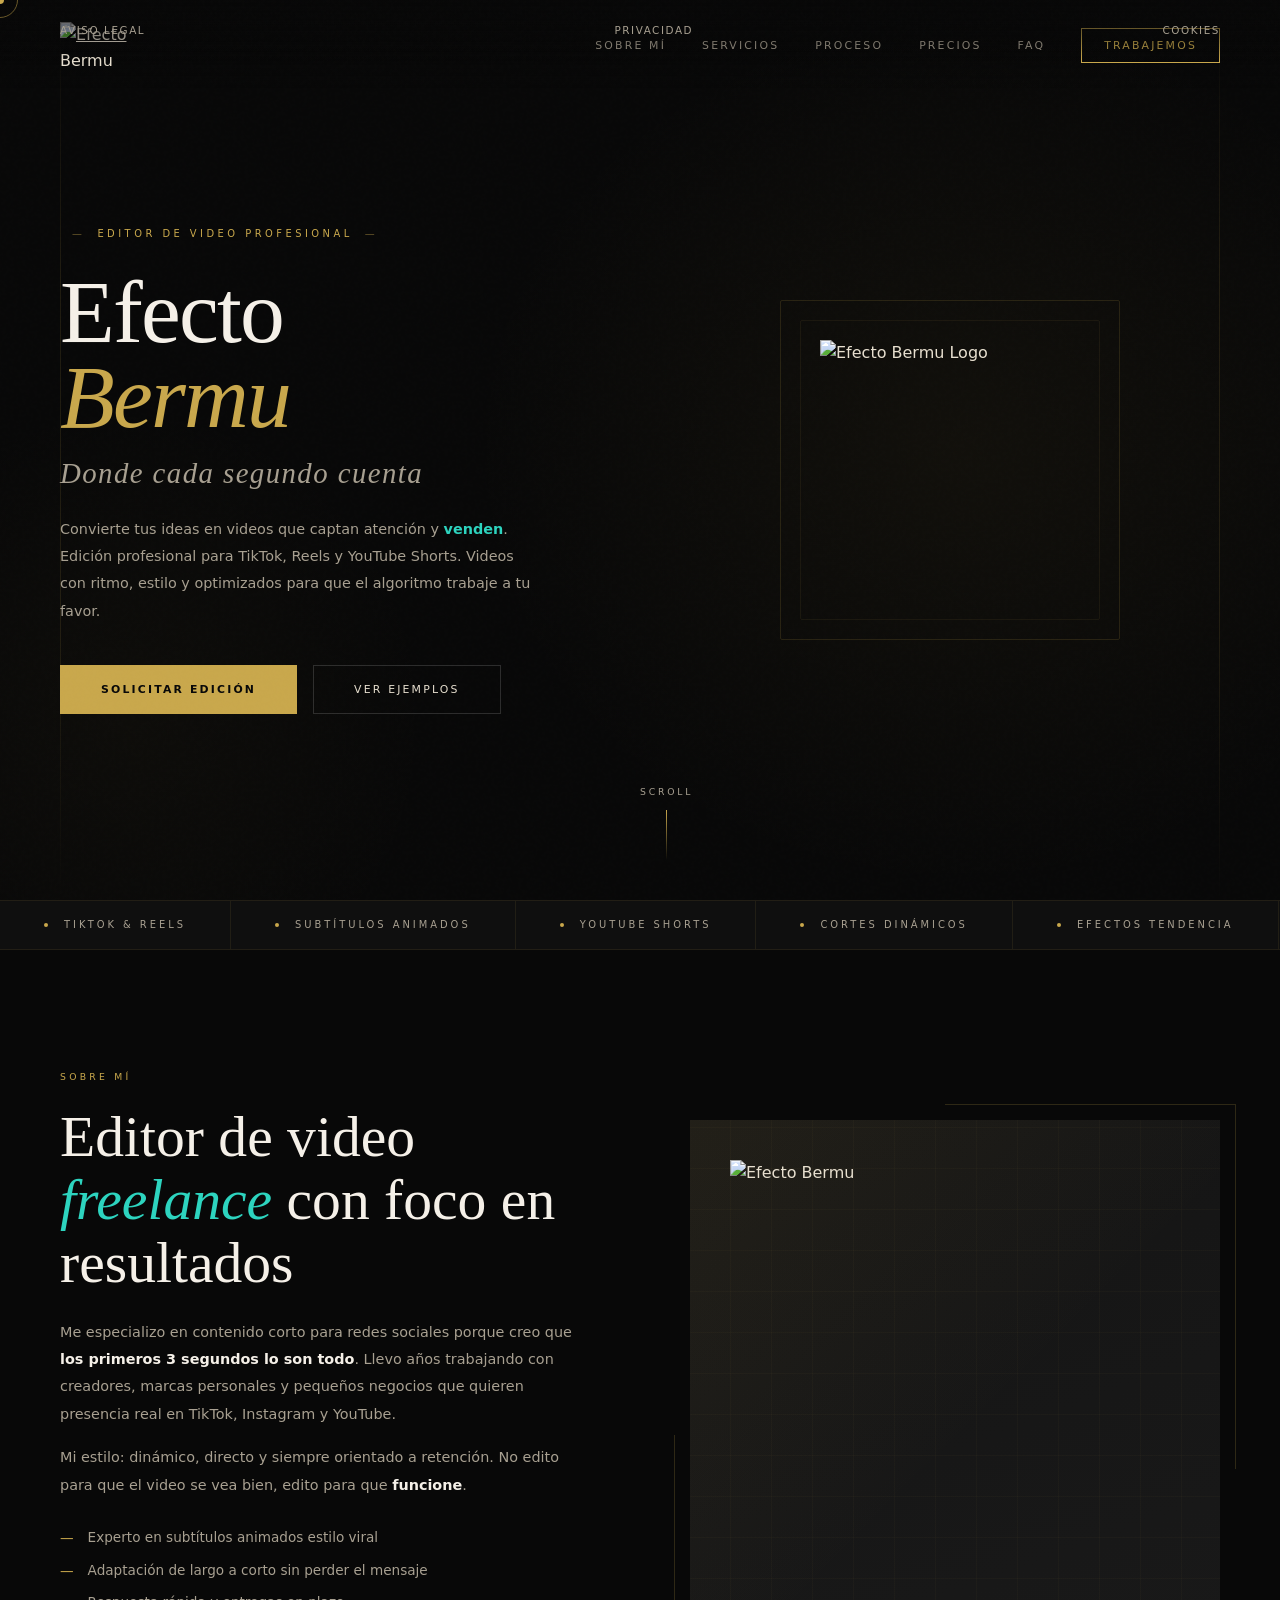
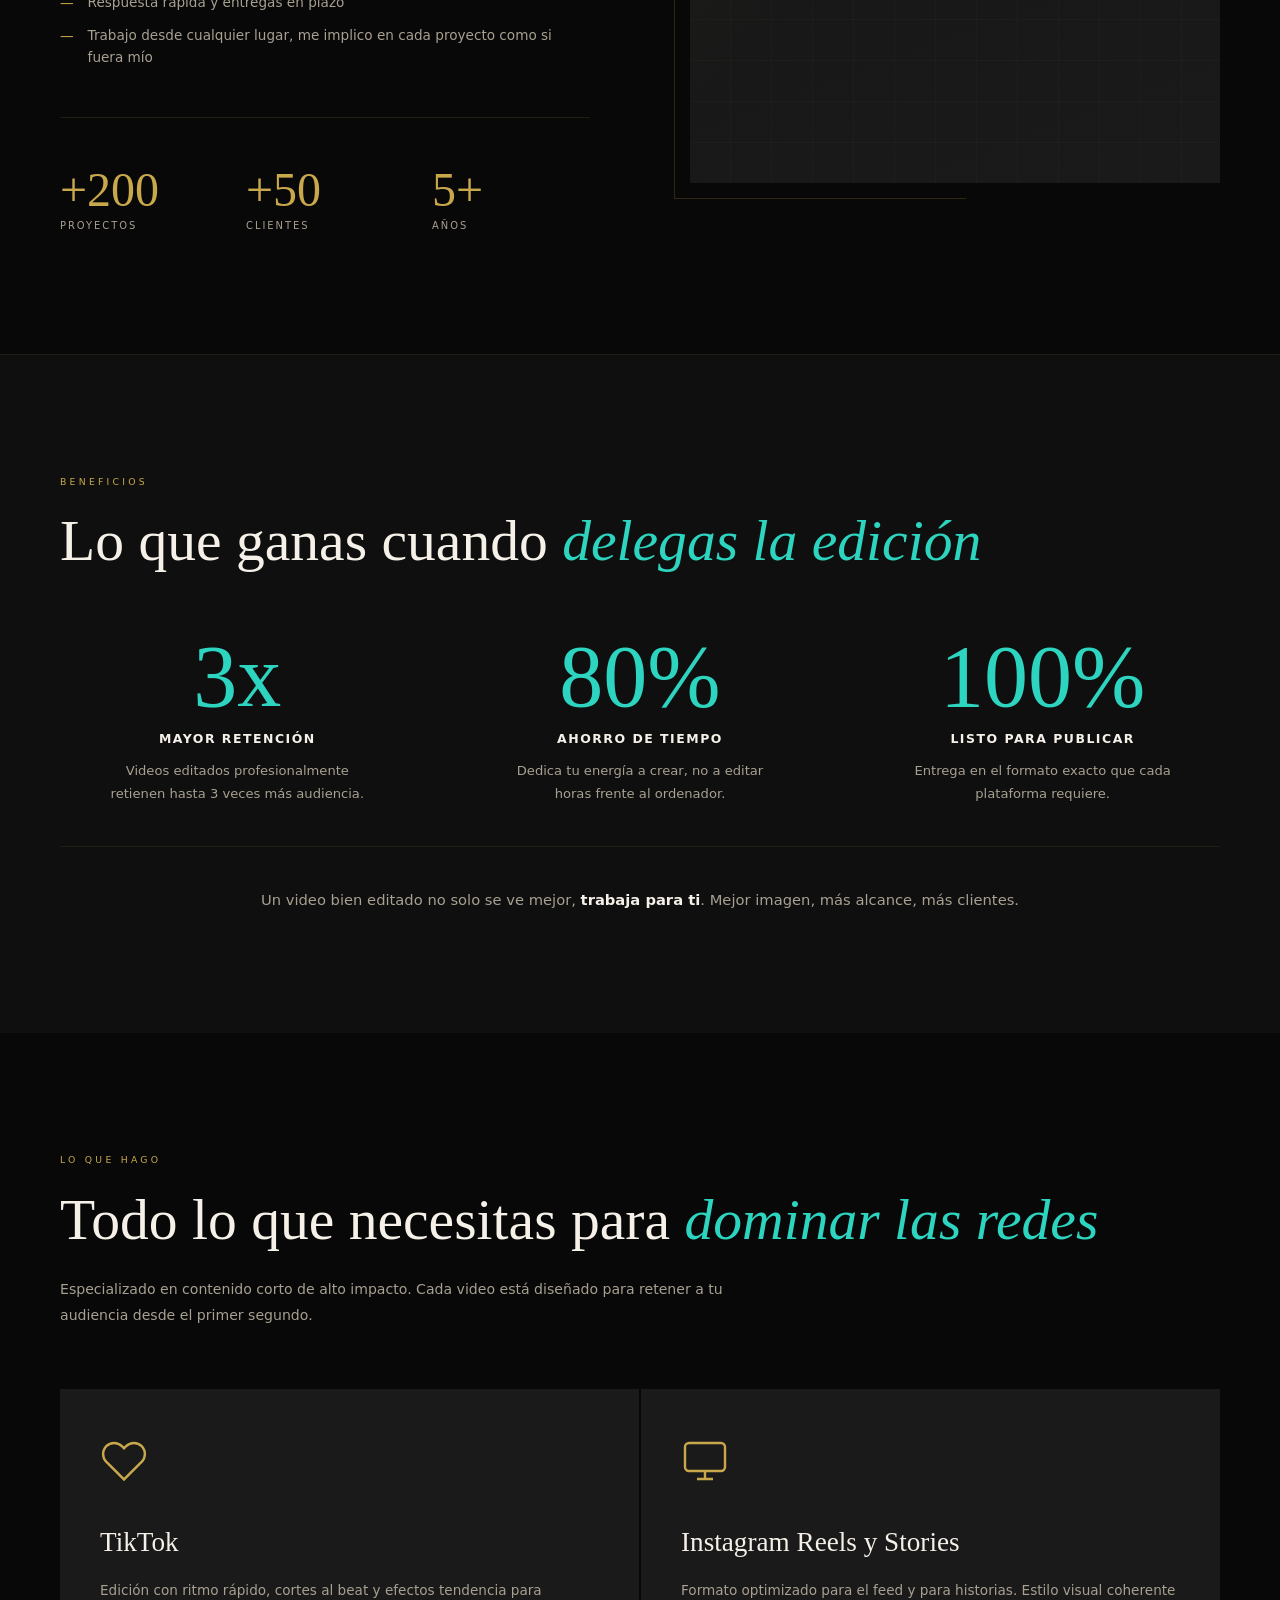
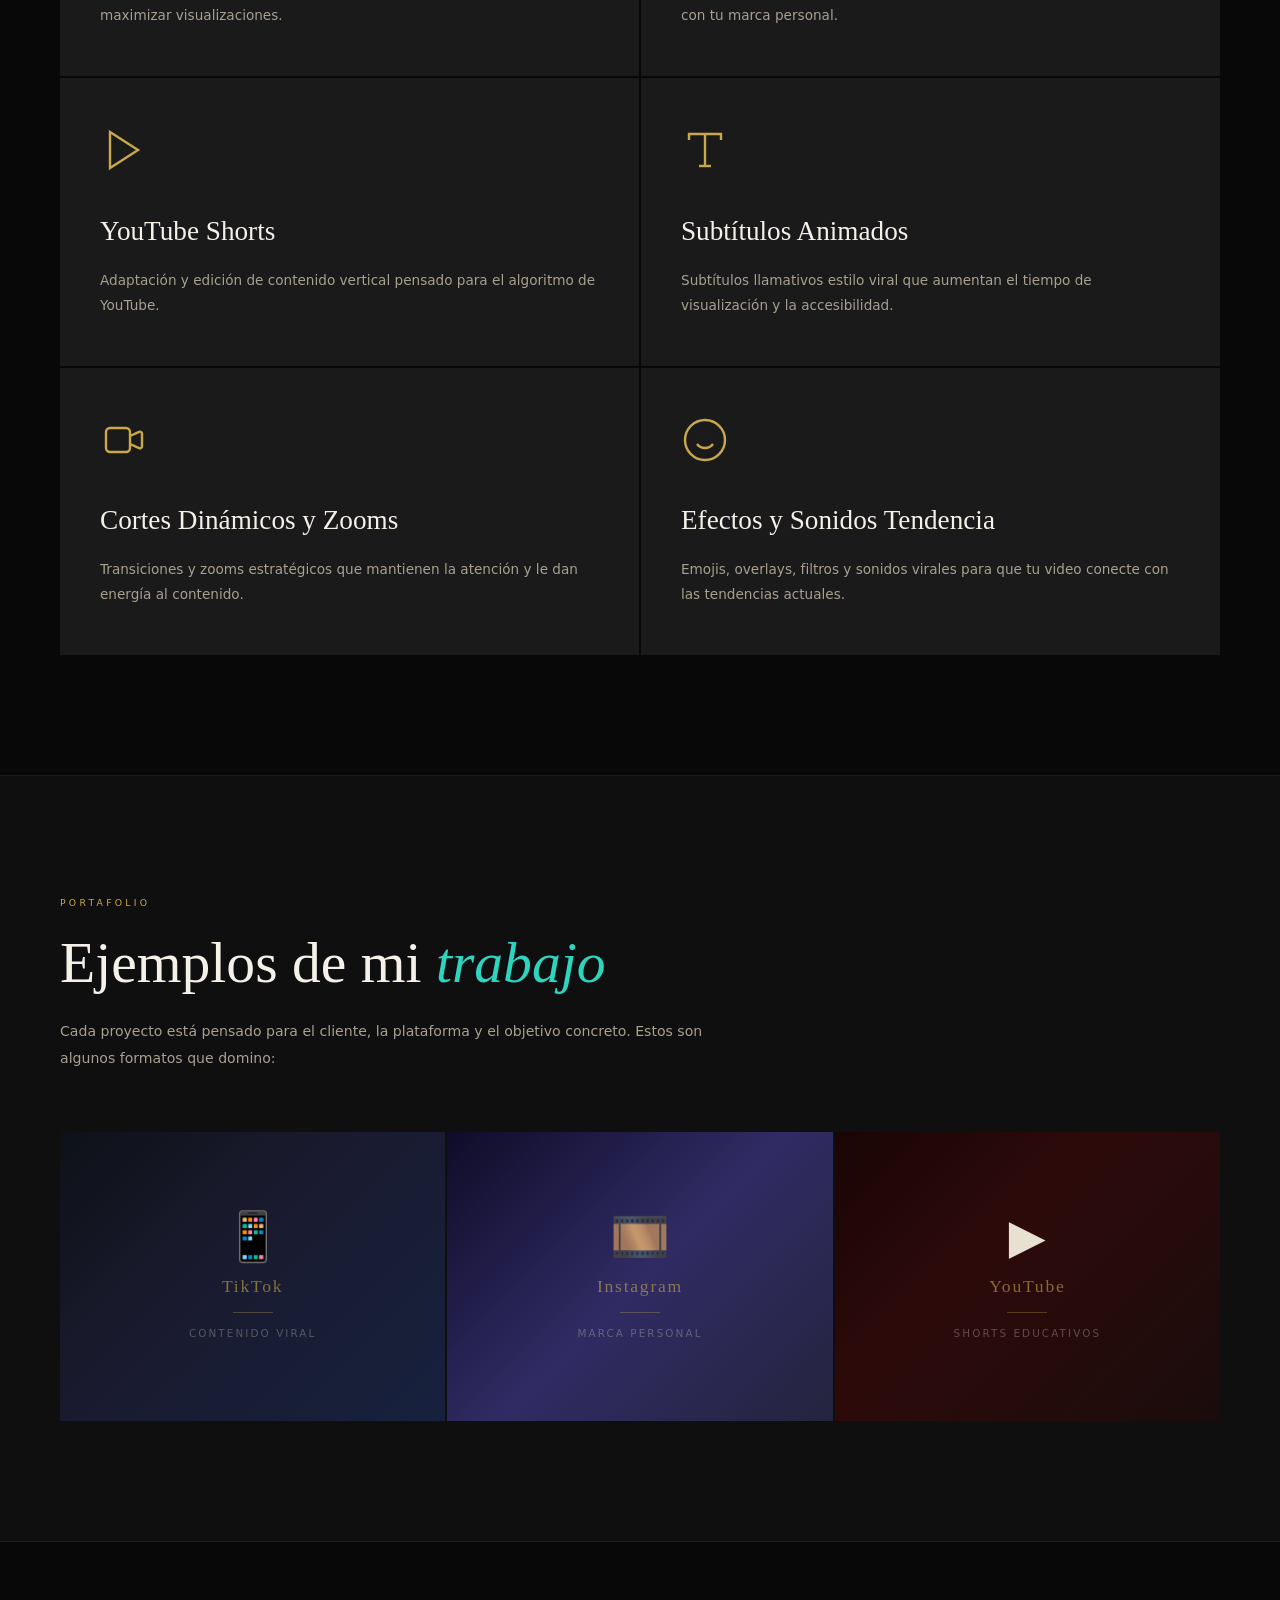
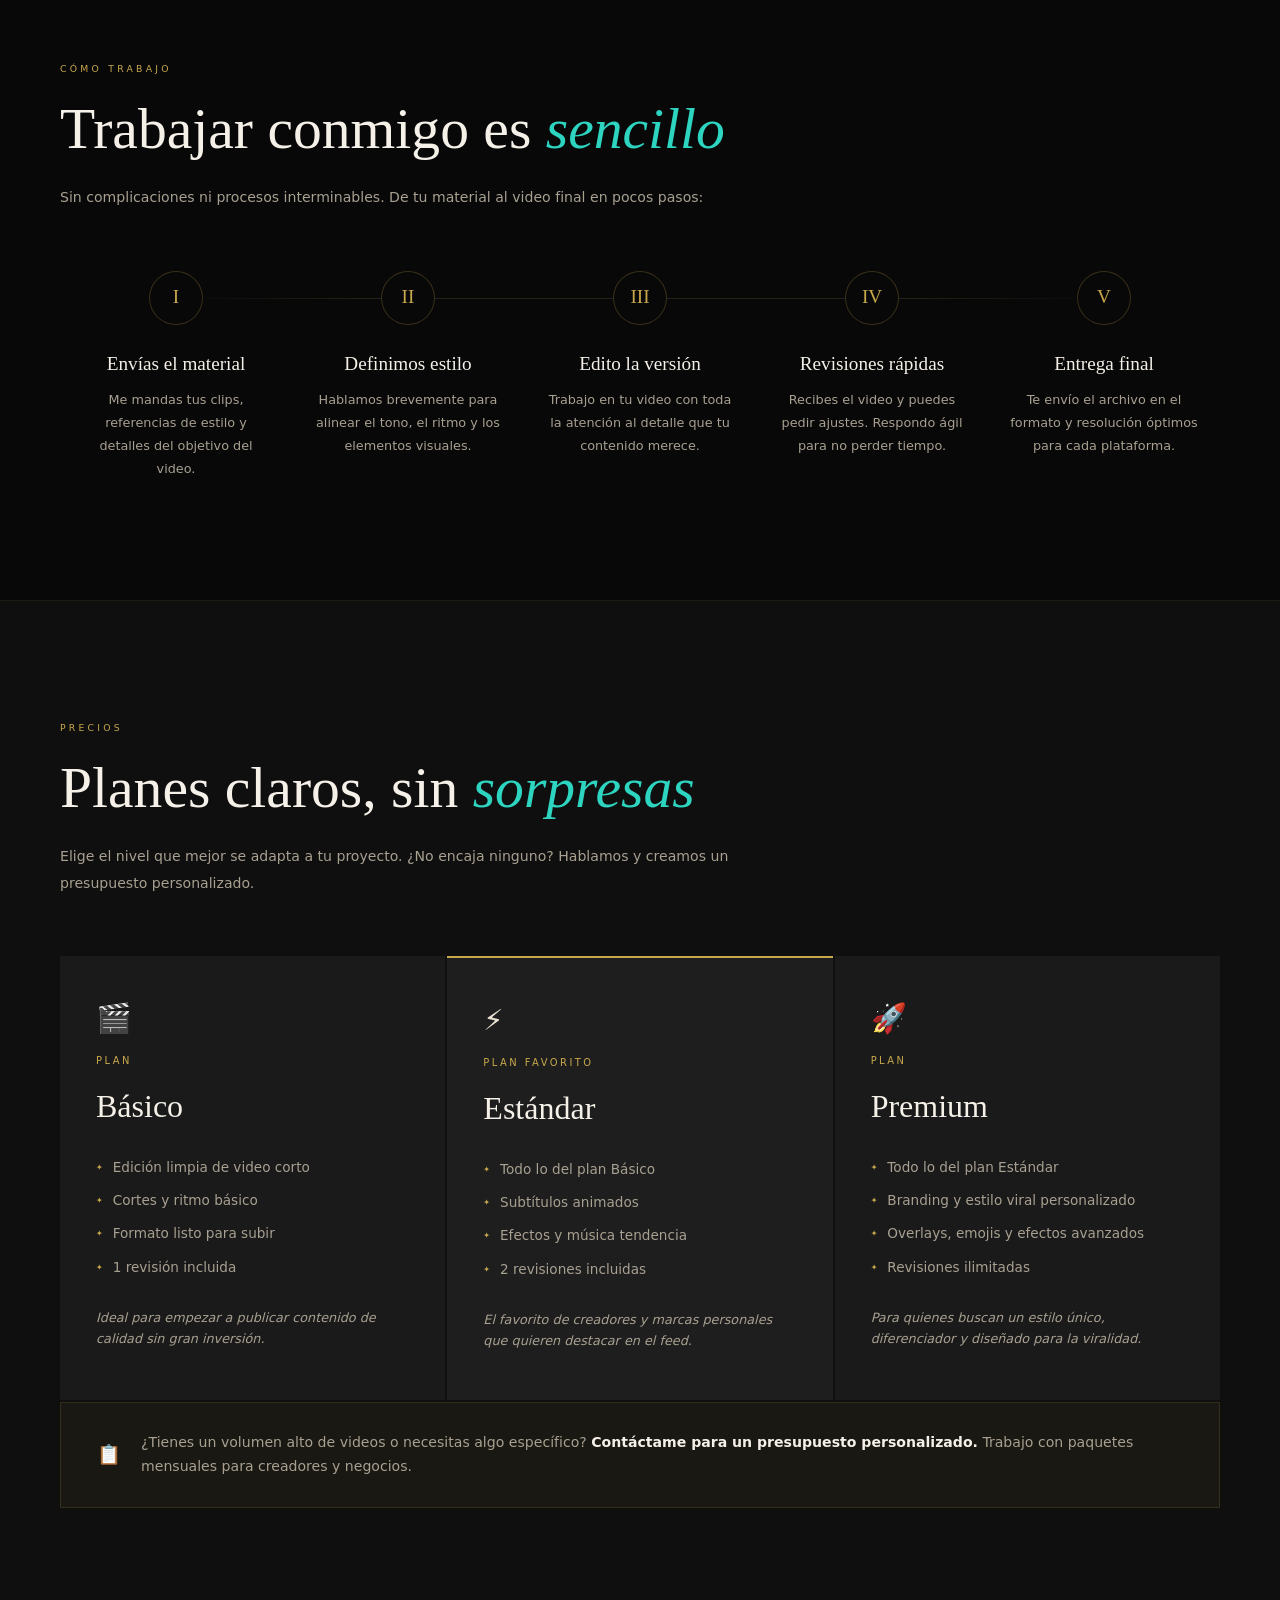
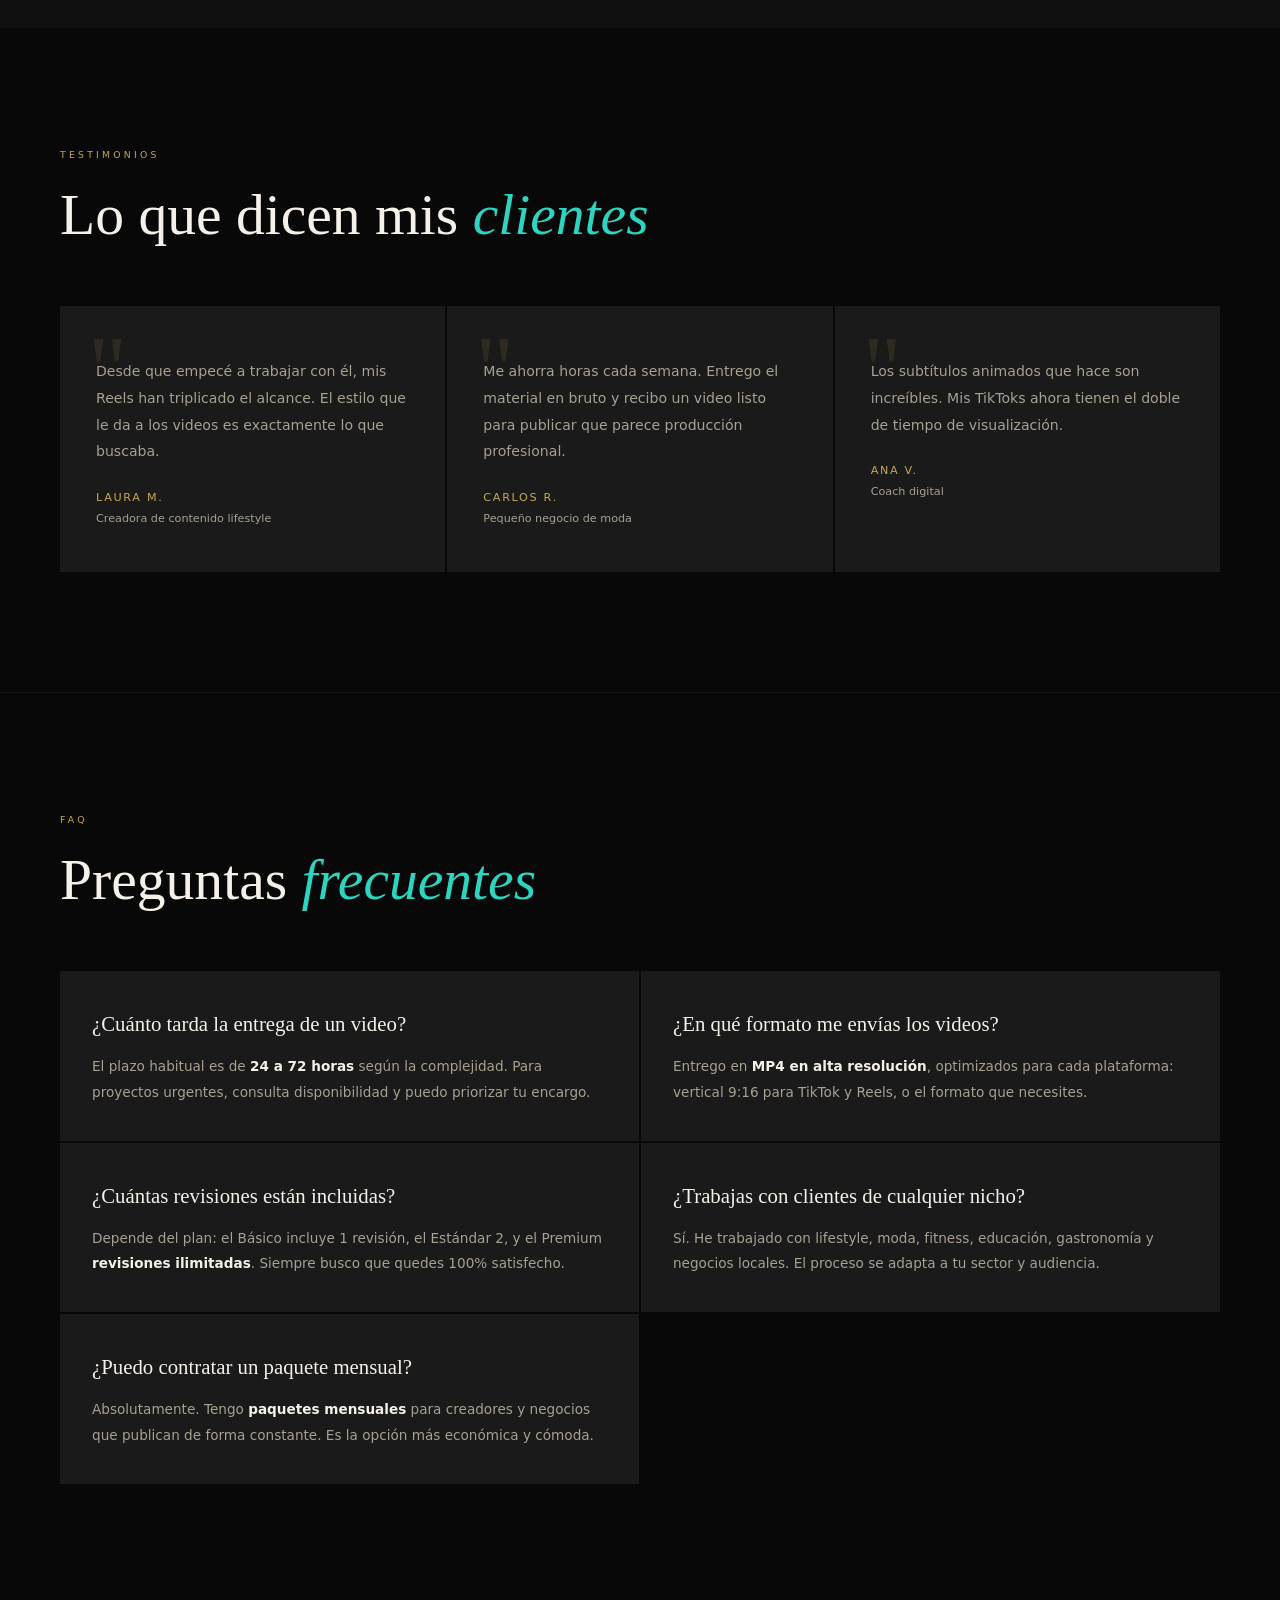
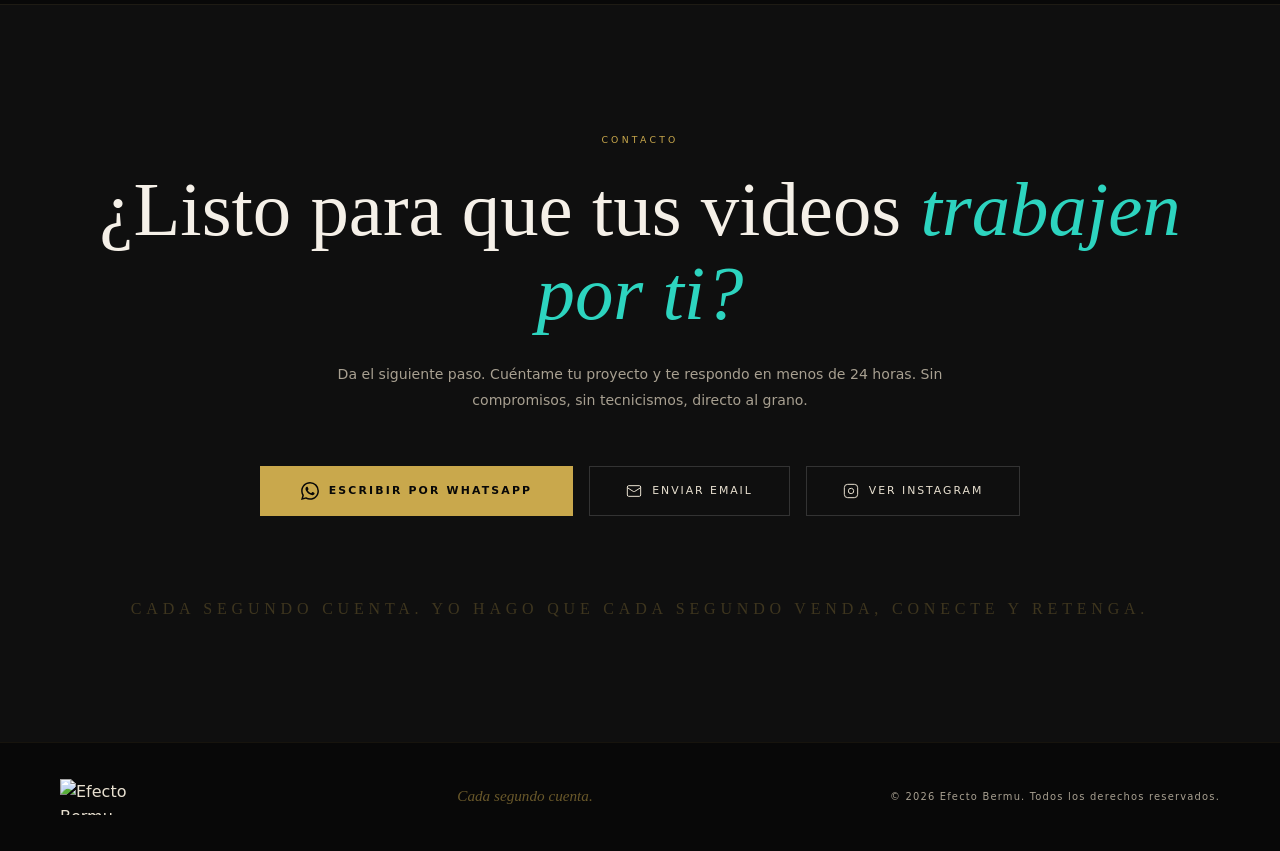
==== index.html @ 547f66aa "Add files via upload" ====
<!DOCTYPE html>
<html lang="es">
<head>
  <meta charset="UTF-8"/>
  <meta name="viewport" content="width=device-width, initial-scale=1.0"/>

  <!-- SEO -->
  <title>Efecto Bermu — Editor de Video para TikTok, Reels y Shorts</title>
  <meta name="description" content="Editor de video profesional especializado en TikTok, Instagram Reels y YouTube Shorts. Subtítulos animados, cortes dinámicos y estilo viral. Cada segundo cuenta."/>
  <meta name="author" content="Efecto Bermu"/>
  <meta name="robots" content="index, follow"/>
  <link rel="canonical" href="https://efectobermu.com/"/>

  <!-- Open Graph -->
  <meta property="og:type" content="website"/>
  <meta property="og:title" content="Efecto Bermu — Editor de Video"/>
  <meta property="og:description" content="Edición profesional para TikTok, Reels y YouTube Shorts. Cada segundo cuenta."/>
  <meta property="og:image" content="https://efectobermu.com/og-image.jpg"/>
  <meta property="og:url" content="https://efectobermu.com/"/>
  <meta property="og:site_name" content="Efecto Bermu"/>
  <meta property="og:locale" content="es_ES"/>

  <!-- Twitter -->
  <meta name="twitter:card" content="summary_large_image"/>
  <meta name="twitter:title" content="Efecto Bermu — Editor de Video"/>
  <meta name="twitter:description" content="Edición profesional para TikTok, Reels y YouTube Shorts."/>
  <meta name="twitter:image" content="https://efectobermu.com/og-image.jpg"/>

  <!-- Favicon -->
  <link rel="icon" href="/favicon.ico" sizes="any"/>
  <link rel="icon" type="image/svg+xml" href="/favicon.svg"/>
  <link rel="apple-touch-icon" href="/apple-touch-icon.png"/>
  <link rel="manifest" href="/site.webmanifest"/>
  <meta name="theme-color" content="#080808"/>

  <!-- Fuentes auto-hospedadas -->
  <link rel="preload" href="/fonts/cormorant-garamond-300.woff2" as="font" type="font/woff2" crossorigin/>
  <link rel="preload" href="/fonts/cormorant-garamond-400.woff2" as="font" type="font/woff2" crossorigin/>
  <link rel="preload" href="/fonts/montserrat-300.woff2" as="font" type="font/woff2" crossorigin/>
  <link rel="stylesheet" href="/styles.css"/>

  <!-- Datos estructurados -->
  <script type="application/ld+json">
  {
    "@context": "https://schema.org",
    "@type": "ProfessionalService",
    "name": "Efecto Bermu",
    "description": "Editor de video profesional especializado en TikTok, Instagram Reels y YouTube Shorts.",
    "url": "https://efectobermu.com",
    "image": "https://efectobermu.com/og-image.jpg",
    "areaServed": "ES",
    "serviceType": "Video Editing",
    "priceRange": "€€",
    "email": "hola@efectobermu.com",
    "sameAs": [
      "https://instagram.com/efectobermu"
    ]
  }
  </script>
</head>
<body>

<div class="cursor" id="cursor" aria-hidden="true"></div>
<div class="cursor-ring" id="cring" aria-hidden="true"></div>

<a href="#inicio" class="skip-link">Saltar al contenido principal</a>

<!-- NAV -->
<nav id="nav" aria-label="Navegación principal">
  <a href="#inicio" class="nav-logo" aria-label="Efecto Bermu, ir al inicio">
    <img src="/logo.webp" alt="Efecto Bermu" width="120" height="44"/>
  </a>

  <button class="nav-toggle" id="navToggle" aria-label="Abrir menú" aria-expanded="false" aria-controls="navLinks">
    <span></span><span></span><span></span>
  </button>

  <ul class="nav-links" id="navLinks">
    <li><a href="#sobre-mi">Sobre mí</a></li>
    <li><a href="#servicios">Servicios</a></li>
    <li><a href="#proceso">Proceso</a></li>
    <li><a href="#precios">Precios</a></li>
    <li><a href="#faq">FAQ</a></li>
    <li><a href="#contacto" class="nav-cta">Trabajemos</a></li>
  </ul>
</nav>

<!-- HERO -->
<section class="hero" id="inicio">
  <div class="hero-bg" aria-hidden="true"></div>
  <div class="hero-line-l" aria-hidden="true"></div>
  <div class="hero-line-r" aria-hidden="true"></div>
  <div class="hero-inner">
    <div class="hero-left">
      <p class="hero-eyebrow">Editor de Video Profesional</p>
      <h1 class="hero-title">Efecto<br><em>Bermu</em></h1>
      <p class="hero-tagline">Donde cada segundo cuenta</p>
      <p class="hero-desc">Convierte tus ideas en videos que captan atención y <strong>venden</strong>. Edición profesional para TikTok, Reels y YouTube Shorts. Videos con ritmo, estilo y optimizados para que el algoritmo trabaje a tu favor.</p>
      <div class="hero-btns">
        <a href="#contacto" class="btn-gold">Solicitar edición</a>
        <a href="#portafolio" class="btn-outline">Ver ejemplos</a>
      </div>
    </div>
    <div class="hero-right">
      <div class="hero-logo-frame">
        <img class="hero-logo-img" src="/logo.webp" alt="Efecto Bermu Logo" width="260" height="260"/>
      </div>
    </div>
  </div>
  <div class="hero-scroll" aria-hidden="true">
    <span>Scroll</span>
    <div class="scroll-line"></div>
  </div>
</section>

<!-- MARQUEE -->
<div class="marquee-wrap" aria-hidden="true">
  <div class="marquee-track">
    <div class="marquee-item"><span class="dot"></span>TikTok &amp; Reels</div>
    <div class="marquee-item"><span class="dot"></span>Subtítulos Animados</div>
    <div class="marquee-item"><span class="dot"></span>YouTube Shorts</div>
    <div class="marquee-item"><span class="dot"></span>Cortes Dinámicos</div>
    <div class="marquee-item"><span class="dot"></span>Efectos Tendencia</div>
    <div class="marquee-item"><span class="dot"></span>Publicidad Comercial</div>
    <div class="marquee-item"><span class="dot"></span>Color Grading</div>
    <div class="marquee-item"><span class="dot"></span>TikTok &amp; Reels</div>
    <div class="marquee-item"><span class="dot"></span>Subtítulos Animados</div>
    <div class="marquee-item"><span class="dot"></span>YouTube Shorts</div>
    <div class="marquee-item"><span class="dot"></span>Cortes Dinámicos</div>
    <div class="marquee-item"><span class="dot"></span>Efectos Tendencia</div>
    <div class="marquee-item"><span class="dot"></span>Publicidad Comercial</div>
    <div class="marquee-item"><span class="dot"></span>Color Grading</div>
  </div>
</div>

<!-- SOBRE MÍ -->
<section class="section" id="sobre-mi">
  <div class="section-inner">
    <div class="about-grid">
      <div class="about-text reveal">
        <span class="sec-label">Sobre mí</span>
        <h2 class="sec-title">Editor de video <em>freelance</em> con foco en resultados</h2>
        <p>Me especializo en contenido corto para redes sociales porque creo que <strong>los primeros 3 segundos lo son todo</strong>. Llevo años trabajando con creadores, marcas personales y pequeños negocios que quieren presencia real en TikTok, Instagram y YouTube.</p>
        <p>Mi estilo: dinámico, directo y siempre orientado a retención. No edito para que el video se vea bien, edito para que <strong>funcione</strong>.</p>
        <div class="about-bullets">
          <div class="about-bullet">Experto en subtítulos animados estilo viral</div>
          <div class="about-bullet">Adaptación de largo a corto sin perder el mensaje</div>
          <div class="about-bullet">Respuesta rápida y entregas en plazo</div>
          <div class="about-bullet">Trabajo desde cualquier lugar, me implico en cada proyecto como si fuera mío</div>
        </div>
        <div class="about-stats">
          <div><div class="stat-n">+200</div><div class="stat-l">Proyectos</div></div>
          <div><div class="stat-n">+50</div><div class="stat-l">Clientes</div></div>
          <div><div class="stat-n">5+</div><div class="stat-l">Años</div></div>
        </div>
      </div>
      <div class="about-img-frame reveal">
        <div class="about-img-placeholder">
          <img class="about-img2" src="/logo.webp" alt="Efecto Bermu" width="400" height="500"/>
        </div>
        <div class="frame-corner-tr" aria-hidden="true"></div>
        <div class="frame-corner-bl" aria-hidden="true"></div>
      </div>
    </div>
  </div>
</section>

<!-- BENEFICIOS -->
<section class="section benefits" id="beneficios">
  <div class="section-inner">
    <div class="reveal">
      <span class="sec-label">Beneficios</span>
      <h2 class="sec-title">Lo que ganas cuando <em>delegas la edición</em></h2>
    </div>
    <div class="benefits-nums">
      <div class="reveal reveal-d1">
        <div class="ben-num">3x</div>
        <div class="ben-title">Mayor retención</div>
        <div class="ben-desc">Videos editados profesionalmente retienen hasta 3 veces más audiencia.</div>
      </div>
      <div class="reveal reveal-d2">
        <div class="ben-num">80%</div>
        <div class="ben-title">Ahorro de tiempo</div>
        <div class="ben-desc">Dedica tu energía a crear, no a editar horas frente al ordenador.</div>
      </div>
      <div class="reveal reveal-d3">
        <div class="ben-num">100%</div>
        <div class="ben-title">Listo para publicar</div>
        <div class="ben-desc">Entrega en el formato exacto que cada plataforma requiere.</div>
      </div>
    </div>
    <div class="benefits-tagline reveal">
      Un video bien editado no solo se ve mejor, <strong>trabaja para ti</strong>. Mejor imagen, más alcance, más clientes.
    </div>
  </div>
</section>

<!-- SERVICIOS -->
<section class="section" id="servicios">
  <div class="section-inner">
    <div class="reveal">
      <span class="sec-label">Lo que hago</span>
      <h2 class="sec-title">Todo lo que necesitas para <em>dominar las redes</em></h2>
      <p class="sec-desc">Especializado en contenido corto de alto impacto. Cada video está diseñado para retener a tu audiencia desde el primer segundo.</p>
    </div>
    <div class="services-grid">
      <div class="svc reveal reveal-d1">
        <svg class="svc-icon" viewBox="0 0 24 24" fill="none" stroke="currentColor" stroke-width="1.2" aria-hidden="true"><path d="M20.84 4.61a5.5 5.5 0 0 0-7.78 0L12 5.67l-1.06-1.06a5.5 5.5 0 0 0-7.78 7.78l1.06 1.06L12 21.23l7.78-7.78 1.06-1.06a5.5 5.5 0 0 0 0-7.78z"/></svg>
        <h3 class="svc-name">TikTok</h3>
        <p class="svc-desc">Edición con ritmo rápido, cortes al beat y efectos tendencia para maximizar visualizaciones.</p>
      </div>
      <div class="svc reveal reveal-d2">
        <svg class="svc-icon" viewBox="0 0 24 24" fill="none" stroke="currentColor" stroke-width="1.2" aria-hidden="true"><rect x="2" y="3" width="20" height="14" rx="2"/><path d="M8 21h8M12 17v4"/></svg>
        <h3 class="svc-name">Instagram Reels y Stories</h3>
        <p class="svc-desc">Formato optimizado para el feed y para historias. Estilo visual coherente con tu marca personal.</p>
      </div>
      <div class="svc reveal reveal-d1">
        <svg class="svc-icon" viewBox="0 0 24 24" fill="none" stroke="currentColor" stroke-width="1.2" aria-hidden="true"><polygon points="5 3 19 12 5 21 5 3"/></svg>
        <h3 class="svc-name">YouTube Shorts</h3>
        <p class="svc-desc">Adaptación y edición de contenido vertical pensado para el algoritmo de YouTube.</p>
      </div>
      <div class="svc reveal reveal-d2">
        <svg class="svc-icon" viewBox="0 0 24 24" fill="none" stroke="currentColor" stroke-width="1.2" aria-hidden="true"><polyline points="4 7 4 4 20 4 20 7"/><line x1="9" y1="20" x2="15" y2="20"/><line x1="12" y1="4" x2="12" y2="20"/></svg>
        <h3 class="svc-name">Subtítulos Animados</h3>
        <p class="svc-desc">Subtítulos llamativos estilo viral que aumentan el tiempo de visualización y la accesibilidad.</p>
      </div>
      <div class="svc reveal reveal-d1">
        <svg class="svc-icon" viewBox="0 0 24 24" fill="none" stroke="currentColor" stroke-width="1.2" aria-hidden="true"><path d="M15 10l4.553-2.069A1 1 0 0121 8.87V15.13a1 1 0 01-1.447.9L15 14M3 8a2 2 0 012-2h8a2 2 0 012 2v8a2 2 0 01-2 2H5a2 2 0 01-2-2V8z"/></svg>
        <h3 class="svc-name">Cortes Dinámicos y Zooms</h3>
        <p class="svc-desc">Transiciones y zooms estratégicos que mantienen la atención y le dan energía al contenido.</p>
      </div>
      <div class="svc reveal reveal-d2">
        <svg class="svc-icon" viewBox="0 0 24 24" fill="none" stroke="currentColor" stroke-width="1.2" aria-hidden="true"><circle cx="12" cy="12" r="10"/><path d="M8 14s1.5 2 4 2 4-2 4-2"/><line x1="9" y1="9" x2="9.01" y2="9"/><line x1="15" y1="9" x2="15.01" y2="9"/></svg>
        <h3 class="svc-name">Efectos y Sonidos Tendencia</h3>
        <p class="svc-desc">Emojis, overlays, filtros y sonidos virales para que tu video conecte con las tendencias actuales.</p>
      </div>
    </div>
  </div>
</section>

<!-- PORTAFOLIO -->
<section class="section section-alt" id="portafolio">
  <div class="section-inner">
    <div class="reveal">
      <span class="sec-label">Portafolio</span>
      <h2 class="sec-title">Ejemplos de mi <em>trabajo</em></h2>
      <p class="sec-desc">Cada proyecto está pensado para el cliente, la plataforma y el objetivo concreto. Estos son algunos formatos que domino:</p>
    </div>
    <div class="portfolio-grid">
      <article class="port-item reveal reveal-d1">
        <div class="port-bg port-bg-1">
          <div class="port-bg-content">
            <div class="port-emoji">📱</div>
            <div class="port-brand">TikTok</div>
            <div class="port-line"></div>
            <div class="port-tag">Contenido Viral</div>
          </div>
        </div>
        <div class="port-overlay">
          <div class="port-title">Contenido Viral TikTok</div>
          <div class="port-desc">Edición al ritmo de la música, efectos tendencia y texto animado para máxima retención.</div>
        </div>
      </article>
      <article class="port-item reveal reveal-d2">
        <div class="port-bg port-bg-2">
          <div class="port-bg-content">
            <div class="port-emoji">🎞️</div>
            <div class="port-brand">Instagram</div>
            <div class="port-line"></div>
            <div class="port-tag">Marca Personal</div>
          </div>
        </div>
        <div class="port-overlay">
          <div class="port-title">Reels de Marca Personal</div>
          <div class="port-desc">Estética cuidada, subtítulos y ritmo visual que refuerzan la identidad de marca.</div>
        </div>
      </article>
      <article class="port-item reveal reveal-d3">
        <div class="port-bg port-bg-3">
          <div class="port-bg-content">
            <div class="port-emoji">▶️</div>
            <div class="port-brand">YouTube</div>
            <div class="port-line"></div>
            <div class="port-tag">Shorts Educativos</div>
          </div>
        </div>
        <div class="port-overlay">
          <div class="port-title">YouTube Shorts Educativos</div>
          <div class="port-desc">Adaptación de contenido largo a formato corto, conservando el mensaje clave con impacto.</div>
        </div>
      </article>
    </div>
  </div>
</section>

<!-- PROCESO -->
<section class="section" id="proceso">
  <div class="section-inner">
    <div class="reveal">
      <span class="sec-label">Cómo trabajo</span>
      <h2 class="sec-title">Trabajar conmigo es <em>sencillo</em></h2>
      <p class="sec-desc">Sin complicaciones ni procesos interminables. De tu material al video final en pocos pasos:</p>
    </div>
    <div class="process-steps">
      <div class="pstep reveal reveal-d1">
        <div class="pstep-num">I</div>
        <h4 class="pstep-title">Envías el material</h4>
        <p class="pstep-desc">Me mandas tus clips, referencias de estilo y detalles del objetivo del video.</p>
      </div>
      <div class="pstep reveal reveal-d2">
        <div class="pstep-num">II</div>
        <h4 class="pstep-title">Definimos estilo</h4>
        <p class="pstep-desc">Hablamos brevemente para alinear el tono, el ritmo y los elementos visuales.</p>
      </div>
      <div class="pstep reveal reveal-d3">
        <div class="pstep-num">III</div>
        <h4 class="pstep-title">Edito la versión</h4>
        <p class="pstep-desc">Trabajo en tu video con toda la atención al detalle que tu contenido merece.</p>
      </div>
      <div class="pstep reveal reveal-d1 step-d4">
        <div class="pstep-num">IV</div>
        <h4 class="pstep-title">Revisiones rápidas</h4>
        <p class="pstep-desc">Recibes el video y puedes pedir ajustes. Respondo ágil para no perder tiempo.</p>
      </div>
      <div class="pstep reveal reveal-d2 step-d5">
        <div class="pstep-num">V</div>
        <h4 class="pstep-title">Entrega final</h4>
        <p class="pstep-desc">Te envío el archivo en el formato y resolución óptimos para cada plataforma.</p>
      </div>
    </div>
  </div>
</section>

<!-- PRECIOS -->
<section class="section pricing" id="precios">
  <div class="section-inner">
    <div class="reveal">
      <span class="sec-label">Precios</span>
      <h2 class="sec-title">Planes claros, sin <em>sorpresas</em></h2>
      <p class="sec-desc">Elige el nivel que mejor se adapta a tu proyecto. ¿No encaja ninguno? Hablamos y creamos un presupuesto personalizado.</p>
    </div>
    <div class="pricing-grid">
      <div class="price-card reveal reveal-d1">
        <div class="price-icon" aria-hidden="true">🎬</div>
        <div class="price-tier">Plan</div>
        <div class="price-name">Básico</div>
        <ul class="price-ul">
          <li>Edición limpia de video corto</li>
          <li>Cortes y ritmo básico</li>
          <li>Formato listo para subir</li>
          <li>1 revisión incluida</li>
        </ul>
        <p class="price-note">Ideal para empezar a publicar contenido de calidad sin gran inversión.</p>
      </div>
      <div class="price-card featured reveal reveal-d2">
        <div class="price-icon" aria-hidden="true">⚡</div>
        <div class="price-tier">Plan favorito</div>
        <div class="price-name">Estándar</div>
        <ul class="price-ul">
          <li>Todo lo del plan Básico</li>
          <li>Subtítulos animados</li>
          <li>Efectos y música tendencia</li>
          <li>2 revisiones incluidas</li>
        </ul>
        <p class="price-note">El favorito de creadores y marcas personales que quieren destacar en el feed.</p>
      </div>
      <div class="price-card reveal reveal-d3">
        <div class="price-icon" aria-hidden="true">🚀</div>
        <div class="price-tier">Plan</div>
        <div class="price-name">Premium</div>
        <ul class="price-ul">
          <li>Todo lo del plan Estándar</li>
          <li>Branding y estilo viral personalizado</li>
          <li>Overlays, emojis y efectos avanzados</li>
          <li>Revisiones ilimitadas</li>
        </ul>
        <p class="price-note">Para quienes buscan un estilo único, diferenciador y diseñado para la viralidad.</p>
      </div>
    </div>
    <div class="price-cta-row reveal">
      <span class="price-cta-icon" aria-hidden="true">📋</span>
      <p>¿Tienes un volumen alto de videos o necesitas algo específico? <strong>Contáctame para un presupuesto personalizado.</strong> Trabajo con paquetes mensuales para creadores y negocios.</p>
    </div>
  </div>
</section>

<!-- TESTIMONIOS -->
<section class="section" id="testimonios">
  <div class="section-inner">
    <div class="reveal">
      <span class="sec-label">Testimonios</span>
      <h2 class="sec-title">Lo que dicen mis <em>clientes</em></h2>
    </div>
    <div class="testi-grid">
      <div class="testi reveal reveal-d1">
        <p class="testi-text">Desde que empecé a trabajar con él, mis Reels han triplicado el alcance. El estilo que le da a los videos es exactamente lo que buscaba.</p>
        <div class="testi-author">Laura M.</div>
        <div class="testi-role">Creadora de contenido lifestyle</div>
      </div>
      <div class="testi reveal reveal-d2">
        <p class="testi-text">Me ahorra horas cada semana. Entrego el material en bruto y recibo un video listo para publicar que parece producción profesional.</p>
        <div class="testi-author">Carlos R.</div>
        <div class="testi-role">Pequeño negocio de moda</div>
      </div>
      <div class="testi reveal reveal-d3">
        <p class="testi-text">Los subtítulos animados que hace son increíbles. Mis TikToks ahora tienen el doble de tiempo de visualización.</p>
        <div class="testi-author">Ana V.</div>
        <div class="testi-role">Coach digital</div>
      </div>
    </div>
  </div>
</section>

<!-- FAQ -->
<section class="section faq" id="faq">
  <div class="section-inner">
    <div class="reveal">
      <span class="sec-label">FAQ</span>
      <h2 class="sec-title">Preguntas <em>frecuentes</em></h2>
    </div>
    <div class="faq-grid">
      <div class="faq-item reveal reveal-d1">
        <h4 class="faq-q">¿Cuánto tarda la entrega de un video?</h4>
        <p class="faq-a">El plazo habitual es de <strong>24 a 72 horas</strong> según la complejidad. Para proyectos urgentes, consulta disponibilidad y puedo priorizar tu encargo.</p>
      </div>
      <div class="faq-item reveal reveal-d2">
        <h4 class="faq-q">¿En qué formato me envías los videos?</h4>
        <p class="faq-a">Entrego en <strong>MP4 en alta resolución</strong>, optimizados para cada plataforma: vertical 9:16 para TikTok y Reels, o el formato que necesites.</p>
      </div>
      <div class="faq-item reveal reveal-d1">
        <h4 class="faq-q">¿Cuántas revisiones están incluidas?</h4>
        <p class="faq-a">Depende del plan: el Básico incluye 1 revisión, el Estándar 2, y el Premium <strong>revisiones ilimitadas</strong>. Siempre busco que quedes 100% satisfecho.</p>
      </div>
      <div class="faq-item reveal reveal-d2">
        <h4 class="faq-q">¿Trabajas con clientes de cualquier nicho?</h4>
        <p class="faq-a">Sí. He trabajado con lifestyle, moda, fitness, educación, gastronomía y negocios locales. El proceso se adapta a tu sector y audiencia.</p>
      </div>
      <div class="faq-item reveal reveal-d1">
        <h4 class="faq-q">¿Puedo contratar un paquete mensual?</h4>
        <p class="faq-a">Absolutamente. Tengo <strong>paquetes mensuales</strong> para creadores y negocios que publican de forma constante. Es la opción más económica y cómoda.</p>
      </div>
    </div>
  </div>
</section>

<!-- CTA FINAL -->
<section class="section cta-final" id="contacto">
  <div class="section-inner">
    <div class="reveal">
      <span class="sec-label">Contacto</span>
      <h2 class="sec-title">¿Listo para que tus videos <em>trabajen por ti?</em></h2>
      <p class="sec-desc">Da el siguiente paso. Cuéntame tu proyecto y te respondo en menos de 24 horas. Sin compromisos, sin tecnicismos, directo al grano.</p>
    </div>
    <div class="cta-btns reveal">
      <a href="https://wa.me/34600385615?text=Hola%20Efecto%20Bermu%2C%20quiero%20editar%20un%20video" class="btn-gold" target="_blank" rel="noopener">
        <svg width="18" height="18" viewBox="0 0 24 24" fill="currentColor" aria-hidden="true"><path d="M17.472 14.382c-.297-.149-1.758-.867-2.03-.967-.273-.099-.471-.148-.67.15-.197.297-.767.966-.94 1.164-.173.199-.347.223-.644.075-.297-.15-1.255-.463-2.39-1.475-.883-.788-1.48-1.761-1.653-2.059-.173-.297-.018-.458.13-.606.134-.133.298-.347.446-.52.149-.174.198-.298.298-.497.099-.198.05-.371-.025-.52-.075-.149-.669-1.612-.916-2.207-.242-.579-.487-.5-.669-.51-.173-.008-.371-.01-.57-.01-.198 0-.52.074-.792.372-.272.297-1.04 1.016-1.04 2.479 0 1.462 1.065 2.875 1.213 3.074.149.198 2.096 3.2 5.077 4.487.709.306 1.262.489 1.694.625.712.227 1.36.195 1.871.118.571-.085 1.758-.719 2.006-1.413.248-.694.248-1.289.173-1.413-.074-.124-.272-.198-.57-.347m-5.421 7.403h-.004a9.87 9.87 0 01-5.031-1.378l-.361-.214-3.741.982.998-3.648-.235-.374a9.86 9.86 0 01-1.51-5.26c.001-5.45 4.436-9.884 9.888-9.884 2.64 0 5.122 1.03 6.988 2.898a9.825 9.825 0 012.893 6.994c-.003 5.45-4.437 9.884-9.885 9.884m8.413-18.297A11.815 11.815 0 0012.05 0C5.495 0 .16 5.335.157 11.892c0 2.096.547 4.142 1.588 5.945L.057 24l6.305-1.654a11.882 11.882 0 005.683 1.448h.005c6.554 0 11.89-5.335 11.893-11.893a11.821 11.821 0 00-3.48-8.413z"/></svg>
        Escribir por WhatsApp
      </a>
      <a href="mailto:hola@efectobermu.com?subject=Consulta%20de%20edici%C3%B3n%20de%20video" class="btn-wa">
        <svg width="16" height="16" viewBox="0 0 24 24" fill="none" stroke="currentColor" stroke-width="1.5" aria-hidden="true"><rect x="2" y="4" width="20" height="16" rx="2"/><path d="m22 7-8.97 5.7a1.94 1.94 0 01-2.06 0L2 7"/></svg>
        Enviar email
      </a>
      <a href="https://instagram.com/efectobermu" class="btn-wa" target="_blank" rel="noopener">
        <svg width="16" height="16" viewBox="0 0 24 24" fill="none" stroke="currentColor" stroke-width="1.5" aria-hidden="true"><rect x="2" y="2" width="20" height="20" rx="5"/><path d="M16 11.37A4 4 0 1112.63 8 4 4 0 0116 11.37z"/><line x1="17.5" y1="6.5" x2="17.51" y2="6.5"/></svg>
        Ver Instagram
      </a>
    </div>
    <div class="cta-tagline">
      CADA SEGUNDO CUENTA. YO HAGO QUE CADA SEGUNDO VENDA, CONECTE Y RETENGA.
    </div>
  </div>
</section>

<!-- FOOTER -->
<footer>
  <div class="foot-logo">
    <img src="/logo.webp" alt="Efecto Bermu" width="100" height="36"/>
  </div>
  <div class="foot-motto">Cada segundo cuenta.</div>
  <nav class="foot-legal" aria-label="Enlaces legales">
    <a href="/aviso-legal.html">Aviso legal</a>
    <a href="/privacidad.html">Privacidad</a>
    <a href="/cookies.html">Cookies</a>
  </nav>
  <div class="foot-copy">© 2026 Efecto Bermu. Todos los derechos reservados.</div>
</footer>

<script src="/script.js" defer></script>
</body>
</html>
---- styles.css ----
/* ==========================================================================
   EFECTO BERMU — Hoja de estilos principal
   ========================================================================== */

/* --------------------------------------------------------------------------
   FUENTES AUTO-HOSPEDADAS
   Descarga los .woff2 desde Google Fonts y colócalos en /fonts/
   -------------------------------------------------------------------------- */
@font-face {
  font-family: 'Cormorant Garamond';
  font-style: normal;
  font-weight: 300;
  font-display: swap;
  src: url('/fonts/cormorant-garamond-300.woff2') format('woff2');
}
@font-face {
  font-family: 'Cormorant Garamond';
  font-style: normal;
  font-weight: 400;
  font-display: swap;
  src: url('/fonts/cormorant-garamond-400.woff2') format('woff2');
}
@font-face {
  font-family: 'Cormorant Garamond';
  font-style: italic;
  font-weight: 400;
  font-display: swap;
  src: url('/fonts/cormorant-garamond-400-italic.woff2') format('woff2');
}
@font-face {
  font-family: 'Montserrat';
  font-style: normal;
  font-weight: 300;
  font-display: swap;
  src: url('/fonts/montserrat-300.woff2') format('woff2');
}
@font-face {
  font-family: 'Montserrat';
  font-style: normal;
  font-weight: 400;
  font-display: swap;
  src: url('/fonts/montserrat-400.woff2') format('woff2');
}
@font-face {
  font-family: 'Montserrat';
  font-style: normal;
  font-weight: 600;
  font-display: swap;
  src: url('/fonts/montserrat-600.woff2') format('woff2');
}
@font-face {
  font-family: 'Montserrat';
  font-style: normal;
  font-weight: 700;
  font-display: swap;
  src: url('/fonts/montserrat-700.woff2') format('woff2');
}

/* --------------------------------------------------------------------------
   RESET + VARIABLES
   -------------------------------------------------------------------------- */
*,*::before,*::after{box-sizing:border-box;margin:0;padding:0}

:root{
  --gold:#c9a84c;
  --gold-l:#e8c97a;
  --gold-d:rgba(201,168,76,.15);
  --black:#080808;
  --dark:#0f0f0f;
  --mid:#1a1a1a;
  --mid2:#222;
  --text:#e8e0d0;
  --muted:#a8a091;           /* aclarado para pasar contraste AA sobre --mid */
  --white:#f5f0e8;
  --teal:#2dd4bf;
  --nav-h:88px;
}

html{scroll-behavior:smooth;-webkit-text-size-adjust:100%}

body{
  background:var(--black);
  color:var(--text);
  font-family:'Montserrat',system-ui,sans-serif;
  font-weight:300;
  line-height:1.6;
  overflow-x:hidden;
  min-height:100vh;
  -webkit-font-smoothing:antialiased;
}

img{max-width:100%;height:auto;display:block}
a{color:inherit}
button{font:inherit;color:inherit;background:none;border:0;cursor:pointer}

/* Cursor personalizado: solo en dispositivos con puntero fino */
@media (hover:hover) and (pointer:fine){
  body{cursor:none}
  a,button{cursor:none}
}

/* Grano de fondo */
body::before{
  content:'';
  position:fixed;
  inset:0;
  background-image:url("data:image/svg+xml,%3Csvg viewBox='0 0 256 256' xmlns='http://www.w3.org/2000/svg'%3E%3Cfilter id='n'%3E%3CfeTurbulence type='fractalNoise' baseFrequency='.9' numOctaves='4' stitchTiles='stitch'/%3E%3C/filter%3E%3Crect width='100%25' height='100%25' filter='url(%23n)' opacity='.04'/%3E%3C/svg%3E");
  pointer-events:none;
  z-index:1000;
  opacity:.3;
}

/* --------------------------------------------------------------------------
   ACCESIBILIDAD
   -------------------------------------------------------------------------- */
.skip-link{
  position:absolute;
  top:-100px;
  left:16px;
  background:var(--gold);
  color:var(--black);
  padding:10px 18px;
  font-size:.75rem;
  font-weight:700;
  letter-spacing:.1em;
  text-transform:uppercase;
  text-decoration:none;
  z-index:9999;
  transition:top .3s;
}
.skip-link:focus{top:16px}

:focus-visible{
  outline:2px solid var(--gold);
  outline-offset:3px;
}

/* Respeta reduce-motion */
@media (prefers-reduced-motion:reduce){
  *,*::before,*::after{
    animation-duration:.01ms !important;
    animation-iteration-count:1 !important;
    transition-duration:.01ms !important;
    scroll-behavior:auto !important;
  }
  .cursor,.cursor-ring{display:none !important}
  body{cursor:auto !important}
  .marquee-track{animation:none !important}
}

/* --------------------------------------------------------------------------
   CURSOR PERSONALIZADO
   -------------------------------------------------------------------------- */
.cursor,
.cursor-ring{
  position:fixed;
  top:0;left:0;
  pointer-events:none;
  transform:translate(-50%,-50%);
  will-change:transform,left,top;
  display:none;
}
.cursor{
  width:8px;height:8px;
  background:var(--gold);
  border-radius:50%;
  z-index:9999;
  transition:transform .1s;
}
.cursor-ring{
  width:36px;height:36px;
  border:1px solid rgba(201,168,76,.5);
  border-radius:50%;
  z-index:9998;
  transition:transform .18s,border-color .18s;
}
@media (hover:hover) and (pointer:fine){
  .cursor,.cursor-ring{display:block}
}

/* --------------------------------------------------------------------------
   NAV
   -------------------------------------------------------------------------- */
nav{
  position:fixed;
  top:0;left:0;right:0;
  z-index:200;
  display:flex;
  justify-content:space-between;
  align-items:center;
  padding:22px 60px;
  background:linear-gradient(to bottom,rgba(8,8,8,.97) 0%,transparent 100%);
  transition:background .3s,padding .3s;
}
nav.scrolled{background:rgba(8,8,8,.98)}
.nav-logo{display:inline-flex;align-items:center}
.nav-logo img{height:44px;width:auto;object-fit:contain}

.nav-links{
  display:flex;
  gap:36px;
  list-style:none;
  align-items:center;
}
.nav-links a{
  color:var(--muted);
  text-decoration:none;
  font-size:.68rem;
  letter-spacing:.2em;
  text-transform:uppercase;
  transition:color .3s;
}
.nav-links a:hover{color:var(--gold)}
.nav-cta{
  color:var(--gold) !important;
  border:1px solid var(--gold);
  padding:10px 22px;
  transition:all .3s !important;
}
.nav-cta:hover{background:var(--gold) !important;color:var(--black) !important}

/* Botón hamburguesa (oculto en desktop) */
.nav-toggle{
  display:none;
  width:44px;height:44px;
  position:relative;
  z-index:210;
  padding:10px;
}
.nav-toggle span{
  display:block;
  height:2px;
  width:100%;
  background:var(--gold);
  margin:6px 0;
  transition:transform .3s,opacity .3s;
}
.nav-toggle[aria-expanded="true"] span:nth-child(1){transform:translateY(8px) rotate(45deg)}
.nav-toggle[aria-expanded="true"] span:nth-child(2){opacity:0}
.nav-toggle[aria-expanded="true"] span:nth-child(3){transform:translateY(-8px) rotate(-45deg)}

/* --------------------------------------------------------------------------
   HERO
   -------------------------------------------------------------------------- */
.hero{
  min-height:100vh;
  min-height:100svh;
  display:flex;
  align-items:center;
  position:relative;
  overflow:hidden;
  padding:140px 60px 100px;
}
.hero-bg{
  position:absolute;inset:0;
  background:
    radial-gradient(ellipse 55% 70% at 75% 50%,rgba(201,168,76,.05) 0%,transparent 70%),
    radial-gradient(ellipse 40% 60% at 10% 80%,rgba(201,168,76,.03) 0%,transparent 60%),
    var(--black);
}
.hero-line-l,.hero-line-r{
  position:absolute;top:0;bottom:0;width:1px;
  background:linear-gradient(to bottom,transparent,rgba(201,168,76,.12) 30%,rgba(201,168,76,.12) 70%,transparent);
}
.hero-line-l{left:60px}
.hero-line-r{right:60px}
.hero-inner{
  position:relative;z-index:2;
  display:grid;
  grid-template-columns:1fr 1fr;
  gap:80px;
  align-items:center;
  max-width:1300px;
  width:100%;
  margin:0 auto;
}
.hero-eyebrow{
  font-size:.62rem;
  letter-spacing:.35em;
  text-transform:uppercase;
  color:var(--gold);
  margin-bottom:28px;
  animation:fadeUp 1s .3s both;
}
.hero-eyebrow::before,
.hero-eyebrow::after{content:'—';margin:0 12px;opacity:.5}
.hero-title{
  font-family:'Cormorant Garamond',serif;
  font-size:clamp(3.5rem,7vw,6.5rem);
  font-weight:300;
  line-height:.95;
  letter-spacing:-.02em;
  color:var(--white);
  margin-bottom:10px;
  animation:fadeUp 1s .5s both;
}
.hero-title em{font-style:italic;color:var(--gold)}
.hero-tagline{
  font-family:'Cormorant Garamond',serif;
  font-size:clamp(1.1rem,2.5vw,1.8rem);
  font-weight:300;
  font-style:italic;
  color:var(--muted);
  margin-bottom:20px;
  letter-spacing:.05em;
  animation:fadeUp 1s .65s both;
}
.hero-desc{
  color:var(--muted);
  font-size:.9rem;
  line-height:1.9;
  margin-bottom:40px;
  max-width:480px;
  animation:fadeUp 1s .8s both;
}
.hero-desc strong{color:var(--teal)}
.hero-btns{display:flex;gap:16px;flex-wrap:wrap;animation:fadeUp 1s .95s both}

.btn-gold{
  background:var(--gold);
  color:var(--black);
  padding:15px 40px;
  font-size:.68rem;
  font-weight:700;
  letter-spacing:.2em;
  text-transform:uppercase;
  text-decoration:none;
  transition:all .3s;
  display:inline-flex;
  align-items:center;
  gap:10px;
  border:1px solid var(--gold);
}
.btn-gold:hover{
  background:var(--gold-l);
  border-color:var(--gold-l);
  transform:translateY(-2px);
  box-shadow:0 12px 40px rgba(201,168,76,.3);
}
.btn-outline{
  color:var(--text);
  padding:15px 40px;
  font-size:.68rem;
  letter-spacing:.2em;
  text-transform:uppercase;
  text-decoration:none;
  border:1px solid rgba(255,255,255,.15);
  transition:all .3s;
  display:inline-flex;
  align-items:center;
}
.btn-outline:hover{border-color:var(--gold);color:var(--gold)}

.hero-right{display:flex;justify-content:center;align-items:center;animation:fadeUp 1.2s .6s both}
.hero-logo-frame{
  position:relative;
  width:340px;height:340px;
  display:flex;align-items:center;justify-content:center;
}
.hero-logo-frame::before{
  content:'';position:absolute;inset:0;
  border:1px solid rgba(201,168,76,.15);
  border-radius:2px;
}
.hero-logo-frame::after{
  content:'';position:absolute;inset:20px;
  border:1px solid rgba(201,168,76,.08);
  border-radius:2px;
  animation:rotateSlow 20s linear infinite;
}
.hero-logo-img{
  width:260px;height:260px;
  object-fit:contain;
  position:relative;z-index:1;
}
.hero-scroll{
  position:absolute;bottom:40px;left:50%;
  transform:translateX(-50%);
  display:flex;flex-direction:column;align-items:center;gap:10px;
  animation:fadeUp 1s 1.3s both;
}
.hero-scroll span{
  font-size:.58rem;letter-spacing:.3em;
  text-transform:uppercase;color:var(--muted);
}
.scroll-line{
  width:1px;height:50px;
  background:linear-gradient(to bottom,var(--gold),transparent);
  animation:scrollPulse 2s infinite;
}

/* --------------------------------------------------------------------------
   MARQUEE
   -------------------------------------------------------------------------- */
.marquee-wrap{
  overflow:hidden;
  border-top:1px solid rgba(201,168,76,.1);
  border-bottom:1px solid rgba(201,168,76,.1);
  background:var(--dark);
}
.marquee-track{
  display:flex;
  animation:marquee 22s linear infinite;
  white-space:nowrap;
}
.marquee-item{
  flex-shrink:0;
  padding:16px 44px;
  font-size:.62rem;
  letter-spacing:.3em;
  text-transform:uppercase;
  color:var(--muted);
  border-right:1px solid rgba(201,168,76,.1);
  display:flex;
  align-items:center;
  gap:16px;
}
.marquee-item .dot{
  width:4px;height:4px;
  background:var(--gold);
  border-radius:50%;
}

/* --------------------------------------------------------------------------
   SECCIONES BASE
   -------------------------------------------------------------------------- */
.section{padding:120px 60px}
.section-alt{
  background:var(--dark);
  border-top:1px solid rgba(201,168,76,.08);
  border-bottom:1px solid rgba(201,168,76,.08);
}
.section-inner{max-width:1300px;margin:0 auto}
.sec-label{
  font-size:.58rem;
  letter-spacing:.35em;
  text-transform:uppercase;
  color:var(--gold);
  margin-bottom:20px;
  display:block;
}
.sec-title{
  font-family:'Cormorant Garamond',serif;
  font-size:clamp(2.2rem,4.5vw,3.8rem);
  font-weight:300;
  line-height:1.1;
  color:var(--white);
  margin-bottom:24px;
}
.sec-title em{font-style:italic;color:var(--teal)}
.sec-desc{
  color:var(--muted);
  font-size:.88rem;
  line-height:1.9;
  max-width:680px;
}

/* --------------------------------------------------------------------------
   SOBRE MÍ
   -------------------------------------------------------------------------- */
.about-grid{
  display:grid;
  grid-template-columns:1fr 1fr;
  gap:100px;
  align-items:center;
}
.about-text p{
  color:var(--muted);
  font-size:.9rem;
  line-height:1.9;
  margin-bottom:16px;
}
.about-text p strong{color:var(--white)}
.about-bullets{
  margin-top:28px;
  display:flex;flex-direction:column;gap:10px;
}
.about-bullet{
  display:flex;align-items:flex-start;gap:14px;
  font-size:.85rem;color:var(--muted);
}
.about-bullet::before{content:'—';color:var(--gold);flex-shrink:0;margin-top:1px}
.about-stats{
  display:grid;
  grid-template-columns:repeat(3,1fr);
  gap:28px;
  margin-top:48px;
  padding-top:48px;
  border-top:1px solid rgba(201,168,76,.12);
}
.stat-n{
  font-family:'Cormorant Garamond',serif;
  font-size:3rem;
  font-weight:300;
  color:var(--gold);
  line-height:1;
  margin-bottom:4px;
}
.stat-l{
  font-size:.62rem;letter-spacing:.2em;
  text-transform:uppercase;color:var(--muted);
}

.about-img-frame{position:relative}
.about-img-placeholder{
  width:100%;
  aspect-ratio:4/5;
  background:linear-gradient(160deg,#141414 0%,#1a1a1a 100%);
  display:flex;flex-direction:column;
  align-items:center;justify-content:center;
  position:relative;overflow:hidden;
}
.about-img-placeholder::before{
  content:'';position:absolute;inset:0;
  background:
    linear-gradient(135deg,rgba(201,168,76,.08) 0%,transparent 50%),
    repeating-linear-gradient(0deg,transparent,transparent 40px,rgba(201,168,76,.03) 40px,rgba(201,168,76,.03) 41px),
    repeating-linear-gradient(90deg,transparent,transparent 40px,rgba(201,168,76,.03) 40px,rgba(201,168,76,.03) 41px);
}
.about-img2{
  width:100%;height:100%;
  object-fit:contain;
  padding:40px;
  position:relative;z-index:1;
}
.frame-corner-tr{
  position:absolute;top:-16px;right:-16px;
  width:55%;height:55%;
  border-top:1px solid rgba(201,168,76,.2);
  border-right:1px solid rgba(201,168,76,.2);
  pointer-events:none;
}
.frame-corner-bl{
  position:absolute;bottom:-16px;left:-16px;
  width:55%;height:55%;
  border-bottom:1px solid rgba(201,168,76,.2);
  border-left:1px solid rgba(201,168,76,.2);
  pointer-events:none;
}

/* --------------------------------------------------------------------------
   BENEFICIOS
   -------------------------------------------------------------------------- */
.benefits{
  background:var(--dark);
  border-top:1px solid rgba(201,168,76,.08);
}
.benefits-nums{
  display:grid;
  grid-template-columns:repeat(3,1fr);
  gap:48px;
  margin:60px 0 40px;
  text-align:center;
}
.ben-num{
  font-family:'Cormorant Garamond',serif;
  font-size:clamp(3rem,7vw,5.5rem);
  font-weight:300;
  color:var(--teal);
  line-height:1;
  margin-bottom:8px;
}
.ben-title{
  font-size:.78rem;font-weight:600;
  letter-spacing:.12em;text-transform:uppercase;
  color:var(--white);margin-bottom:10px;
}
.ben-desc{
  color:var(--muted);font-size:.82rem;
  line-height:1.8;max-width:260px;margin:0 auto;
}
.benefits-tagline{
  text-align:center;
  color:var(--muted);
  font-size:.92rem;
  line-height:1.8;
  padding-top:40px;
  border-top:1px solid rgba(201,168,76,.1);
}
.benefits-tagline strong{color:var(--white)}

/* --------------------------------------------------------------------------
   SERVICIOS
   -------------------------------------------------------------------------- */
.services-grid{
  display:grid;
  grid-template-columns:repeat(2,1fr);
  gap:2px;
  margin-top:60px;
}
.svc{
  background:var(--mid);
  padding:48px 40px;
  position:relative;
  overflow:hidden;
  transition:background .4s;
}
.svc::before{
  content:'';position:absolute;bottom:0;left:0;right:0;
  height:2px;background:var(--gold);
  transform:scaleX(0);
  transition:transform .4s;
}
.svc:hover::before{transform:scaleX(1)}
.svc:hover{background:var(--mid2)}
.svc-icon{width:48px;height:48px;margin-bottom:28px;color:var(--gold)}
.svc-name{
  font-family:'Cormorant Garamond',serif;
  font-size:1.7rem;font-weight:400;
  color:var(--white);margin-bottom:14px;
}
.svc-desc{color:var(--muted);font-size:.85rem;line-height:1.85}

/* --------------------------------------------------------------------------
   PORTAFOLIO
   -------------------------------------------------------------------------- */
.portfolio-grid{
  display:grid;
  grid-template-columns:repeat(3,1fr);
  gap:2px;
  margin-top:60px;
}
.port-item{
  position:relative;
  overflow:hidden;
  aspect-ratio:4/3;
  background:var(--mid);
}
.port-bg{
  position:absolute;inset:0;
  display:flex;align-items:center;justify-content:center;
}
.port-bg-1{background:linear-gradient(135deg,#0d1117 0%,#1a1a2e 40%,#16213e 100%)}
.port-bg-2{background:linear-gradient(135deg,#0f0c29 0%,#302b63 50%,#24243e 100%)}
.port-bg-3{background:linear-gradient(135deg,#1a0505 0%,#2d0a0a 40%,#1a0c0c 100%)}
.port-bg-content{
  display:flex;flex-direction:column;
  align-items:center;justify-content:center;
  gap:12px;text-align:center;padding:20px;
}
.port-emoji{font-size:3rem;line-height:1}
.port-brand{
  font-family:'Cormorant Garamond',serif;
  font-size:1.1rem;
  color:rgba(201,168,76,.6);
  letter-spacing:.1em;
}
.port-line{width:40px;height:1px;background:rgba(201,168,76,.3)}
.port-tag{
  font-size:.65rem;letter-spacing:.2em;
  text-transform:uppercase;
  color:rgba(232,224,208,.3);
}
.port-overlay{
  position:absolute;inset:0;
  background:rgba(8,8,8,.85);
  display:flex;flex-direction:column;
  justify-content:flex-end;
  padding:28px;
  opacity:0;
  transition:opacity .4s;
}
.port-item:hover .port-overlay,
.port-item:focus-within .port-overlay{opacity:1}
.port-title{
  font-family:'Cormorant Garamond',serif;
  font-size:1.4rem;font-weight:400;
  color:var(--white);margin-bottom:6px;
}
.port-desc{color:var(--muted);font-size:.8rem;line-height:1.7}

/* --------------------------------------------------------------------------
   PROCESO
   -------------------------------------------------------------------------- */
.process-steps{
  display:grid;
  grid-template-columns:repeat(5,1fr);
  gap:0;
  position:relative;
  margin-top:60px;
}
.process-steps::before{
  content:'';position:absolute;
  top:27px;left:10%;right:10%;height:1px;
  background:linear-gradient(to right,transparent,rgba(201,168,76,.15) 20%,rgba(201,168,76,.15) 80%,transparent);
}
.pstep{padding:0 20px;text-align:center}
.pstep-num{
  width:54px;height:54px;
  border:1px solid rgba(201,168,76,.25);
  border-radius:50%;
  display:flex;align-items:center;justify-content:center;
  font-family:'Cormorant Garamond',serif;
  font-size:1.2rem;color:var(--gold);
  margin:0 auto 24px;
  background:var(--black);
  position:relative;z-index:1;
}
.pstep-title{
  font-family:'Cormorant Garamond',serif;
  font-size:1.2rem;font-weight:400;
  color:var(--white);margin-bottom:8px;
}
.pstep-desc{color:var(--muted);font-size:.8rem;line-height:1.8}
.step-d4{transition-delay:.4s}
.step-d5{transition-delay:.5s}

/* --------------------------------------------------------------------------
   PRECIOS
   -------------------------------------------------------------------------- */
.pricing{
  background:var(--dark);
  border-top:1px solid rgba(201,168,76,.08);
}
.pricing-grid{
  display:grid;
  grid-template-columns:repeat(3,1fr);
  gap:2px;
  margin-top:60px;
}
.price-card{
  background:var(--mid);
  padding:48px 36px;
  position:relative;
  transition:background .4s,transform .4s;
}
.price-card:hover{background:var(--mid2)}
.price-card.featured{
  background:#1e1e1e;
  border-top:2px solid var(--gold);
}
.price-icon{font-size:1.8rem;margin-bottom:20px;line-height:1}
.price-tier{
  font-size:.62rem;letter-spacing:.25em;
  text-transform:uppercase;color:var(--gold);
  margin-bottom:12px;
}
.price-name{
  font-family:'Cormorant Garamond',serif;
  font-size:2rem;font-weight:400;
  color:var(--white);margin-bottom:24px;
}
.price-ul{
  list-style:none;
  display:flex;flex-direction:column;gap:10px;
  margin-bottom:28px;
}
.price-ul li{
  color:var(--muted);font-size:.85rem;line-height:1.7;
  display:flex;gap:10px;align-items:flex-start;
}
.price-ul li::before{
  content:'✦';color:var(--gold);
  font-size:.5rem;flex-shrink:0;margin-top:5px;
}
.price-note{
  font-size:.8rem;color:var(--muted);
  line-height:1.7;font-style:italic;
}
.price-cta-row{
  margin-top:2px;
  background:rgba(201,168,76,.06);
  border:1px solid rgba(201,168,76,.15);
  padding:28px 36px;
  display:flex;align-items:center;gap:20px;
  max-width:1300px;
}
.price-cta-icon{color:var(--gold);font-size:1.2rem;flex-shrink:0}
.price-cta-row p{color:var(--muted);font-size:.88rem;line-height:1.7}
.price-cta-row strong{color:var(--white)}

/* --------------------------------------------------------------------------
   TESTIMONIOS
   -------------------------------------------------------------------------- */
.testi-grid{
  display:grid;
  grid-template-columns:repeat(3,1fr);
  gap:2px;
  margin-top:60px;
}
.testi{
  background:var(--mid);
  padding:52px 36px 44px;
  position:relative;
}
.testi::before{
  content:'"';
  font-family:'Cormorant Garamond',serif;
  font-size:6rem;font-weight:300;
  color:rgba(201,168,76,.12);
  position:absolute;top:16px;left:28px;
  line-height:1;
  pointer-events:none;
}
.testi-text{
  color:var(--muted);
  font-size:.88rem;line-height:1.9;
  margin-bottom:24px;
  position:relative;z-index:1;
}
.testi-author{
  font-size:.7rem;letter-spacing:.15em;
  text-transform:uppercase;color:var(--gold);
}
.testi-role{font-size:.7rem;color:var(--muted);margin-top:3px}

/* --------------------------------------------------------------------------
   FAQ
   -------------------------------------------------------------------------- */
.faq{border-top:1px solid rgba(201,168,76,.08)}
.faq-grid{
  display:grid;
  grid-template-columns:repeat(2,1fr);
  gap:2px;
  margin-top:60px;
}
.faq-item{background:var(--mid);padding:36px 32px}
.faq-q{
  font-family:'Cormorant Garamond',serif;
  font-size:1.3rem;font-weight:400;
  color:var(--white);margin-bottom:14px;
}
.faq-a{color:var(--muted);font-size:.85rem;line-height:1.85}
.faq-a strong{color:var(--white)}

/* --------------------------------------------------------------------------
   CTA FINAL
   -------------------------------------------------------------------------- */
.cta-final{
  background:var(--dark);
  border-top:1px solid rgba(201,168,76,.08);
  text-align:center;
}
.cta-final .sec-title{font-size:clamp(2.5rem,6vw,5rem)}
.cta-final .sec-label{display:inline-block}
.cta-final .sec-desc{margin:0 auto 52px}
.cta-btns{
  display:flex;gap:16px;
  justify-content:center;flex-wrap:wrap;
}
.btn-wa{
  background:transparent;
  border:1px solid rgba(255,255,255,.15);
  color:var(--text);
  padding:15px 36px;
  font-size:.68rem;
  letter-spacing:.18em;
  text-transform:uppercase;
  text-decoration:none;
  transition:all .3s;
  display:inline-flex;align-items:center;gap:10px;
}
.btn-wa:hover{border-color:var(--gold);color:var(--gold)}
.cta-tagline{
  margin-top:80px;
  text-align:center;
  opacity:.25;
  font-family:'Cormorant Garamond',serif;
  font-size:1rem;
  letter-spacing:.3em;
  text-transform:uppercase;
  color:var(--gold);
}

/* --------------------------------------------------------------------------
   FOOTER
   -------------------------------------------------------------------------- */
footer{
  padding:36px 60px;
  display:flex;
  justify-content:space-between;
  align-items:center;
  gap:24px;
  flex-wrap:wrap;
  border-top:1px solid rgba(201,168,76,.08);
}
.foot-logo img{height:36px;width:auto;object-fit:contain}
.foot-motto{
  font-family:'Cormorant Garamond',serif;
  font-size:.95rem;font-style:italic;
  color:rgba(201,168,76,.5);
}
.foot-legal{
  display:flex;gap:20px;flex-wrap:wrap;
}
.foot-legal a{
  font-size:.65rem;letter-spacing:.15em;
  text-transform:uppercase;
  color:var(--muted);
  text-decoration:none;
  transition:color .3s;
}
.foot-legal a:hover{color:var(--gold)}
.foot-copy{
  font-size:.62rem;letter-spacing:.12em;
  color:var(--muted);
}

/* --------------------------------------------------------------------------
   ANIMACIONES
   -------------------------------------------------------------------------- */
@keyframes fadeUp{
  from{opacity:0;transform:translateY(24px)}
  to{opacity:1;transform:translateY(0)}
}
@keyframes marquee{
  from{transform:translateX(0)}
  to{transform:translateX(-50%)}
}
@keyframes scrollPulse{
  0%,100%{opacity:1}
  50%{opacity:.3}
}
@keyframes rotateSlow{
  from{transform:rotate(0deg)}
  to{transform:rotate(360deg)}
}

/* Reveal on scroll */
.reveal{
  opacity:0;
  transform:translateY(28px);
  transition:opacity .8s ease,transform .8s ease;
}
.reveal.visible{
  opacity:1;
  transform:translateY(0);
}
.reveal-d1{transition-delay:.1s}
.reveal-d2{transition-delay:.2s}
.reveal-d3{transition-delay:.3s}

/* --------------------------------------------------------------------------
   RESPONSIVE
   -------------------------------------------------------------------------- */

/* Tablet grande / desktop pequeño */
@media (max-width:1100px){
  nav{padding:18px 32px}
  .nav-links{gap:24px}
  .nav-links a{font-size:.62rem;letter-spacing:.15em}
  .section{padding:100px 40px}
  .hero{padding:120px 40px 80px}
  .hero-inner{gap:50px}
  .about-grid{gap:60px}
  footer{padding:32px 40px}
}

/* Móvil / tablet */
@media (max-width:1000px){
  nav{
    padding:16px 24px;
    background:rgba(8,8,8,.98);
  }
  .nav-toggle{display:block}

  .nav-links{
    position:fixed;
    top:0;right:0;
    width:min(320px,85vw);
    height:100vh;
    height:100svh;
    flex-direction:column;
    justify-content:center;
    align-items:flex-start;
    gap:28px;
    padding:100px 40px 40px;
    background:rgba(8,8,8,.99);
    border-left:1px solid rgba(201,168,76,.15);
    transform:translateX(100%);
    transition:transform .35s ease;
    z-index:205;
  }
  .nav-links.open{transform:translateX(0)}
  .nav-links a{font-size:.85rem;letter-spacing:.2em}
  .nav-cta{padding:14px 28px}

  .hero{padding:120px 24px 80px;min-height:auto}
  .hero-line-l,.hero-line-r{display:none}
  .hero-inner{grid-template-columns:1fr;gap:60px;text-align:left}
  .hero-right{display:none}
  .hero-scroll{display:none}

  .section{padding:80px 24px}
  .about-grid{grid-template-columns:1fr;gap:48px}
  .about-img-frame{max-width:420px;margin:0 auto}

  .services-grid{grid-template-columns:1fr}
  .portfolio-grid{grid-template-columns:1fr 1fr}
  .process-steps{grid-template-columns:1fr 1fr;gap:40px}
  .process-steps::before{display:none}
  .pricing-grid{grid-template-columns:1fr;gap:2px}
  .testi-grid{grid-template-columns:1fr}
  .faq-grid{grid-template-columns:1fr}
  .benefits-nums{grid-template-columns:1fr;gap:40px}

  .price-cta-row{flex-direction:column;text-align:center;padding:24px}

  footer{
    padding:32px 24px;
    flex-direction:column;
    gap:20px;
    text-align:center;
  }
  .foot-legal{justify-content:center}
}

/* Móvil pequeño */
@media (max-width:560px){
  .hero-title{font-size:clamp(2.8rem,12vw,4rem)}
  .hero-tagline{font-size:1.05rem}
  .hero-btns{flex-direction:column;align-items:stretch}
  .btn-gold,.btn-outline{justify-content:center;width:100%}
  .portfolio-grid{grid-template-columns:1fr}
  .process-steps{grid-template-columns:1fr;gap:32px}
  .about-stats{grid-template-columns:1fr;gap:20px;text-align:center}
  .cta-btns{flex-direction:column;align-items:stretch;width:100%}
  .btn-wa{justify-content:center;width:100%}
  .cta-tagline{font-size:.8rem;letter-spacing:.2em;margin-top:60px}
}

/* Pantallas muy altas: forzar hero visible sin scroll excesivo */
@media (max-height:700px) and (min-width:1001px){
  .hero{min-height:auto;padding:120px 60px 80px}
}
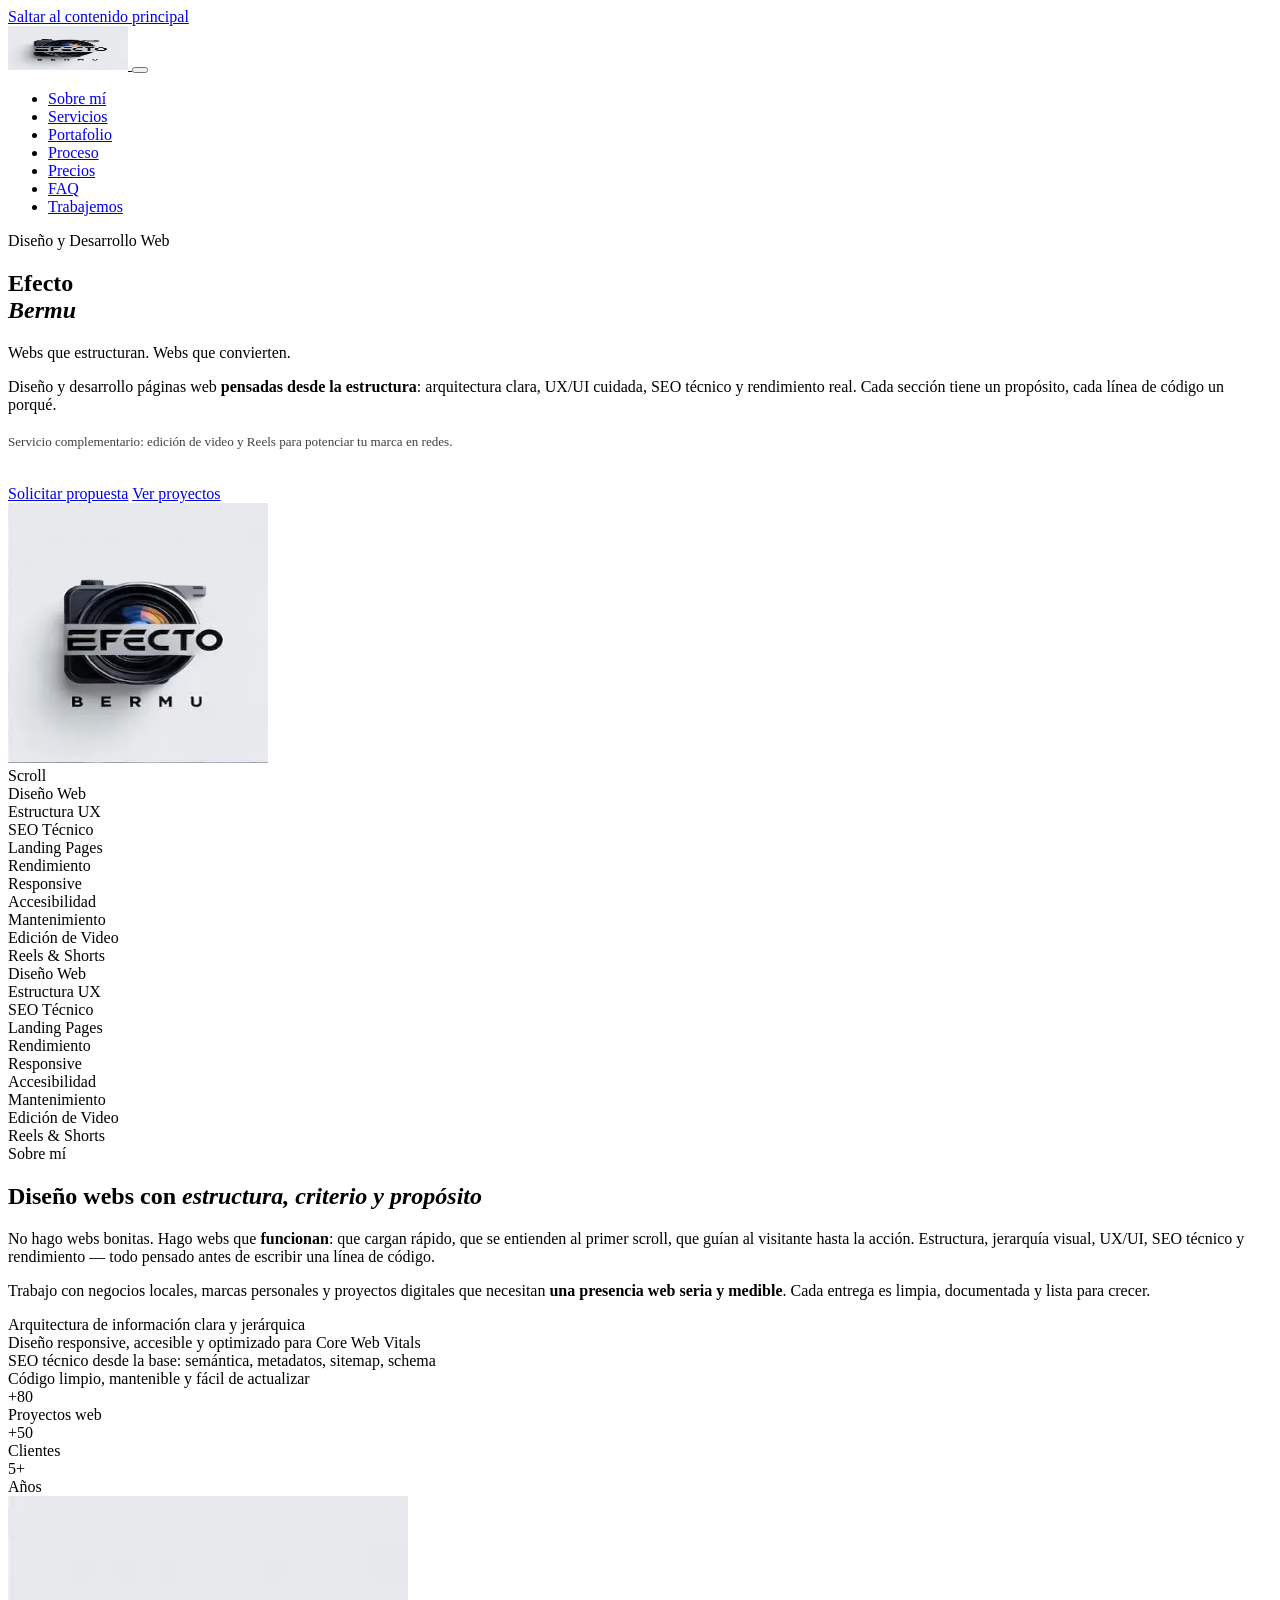
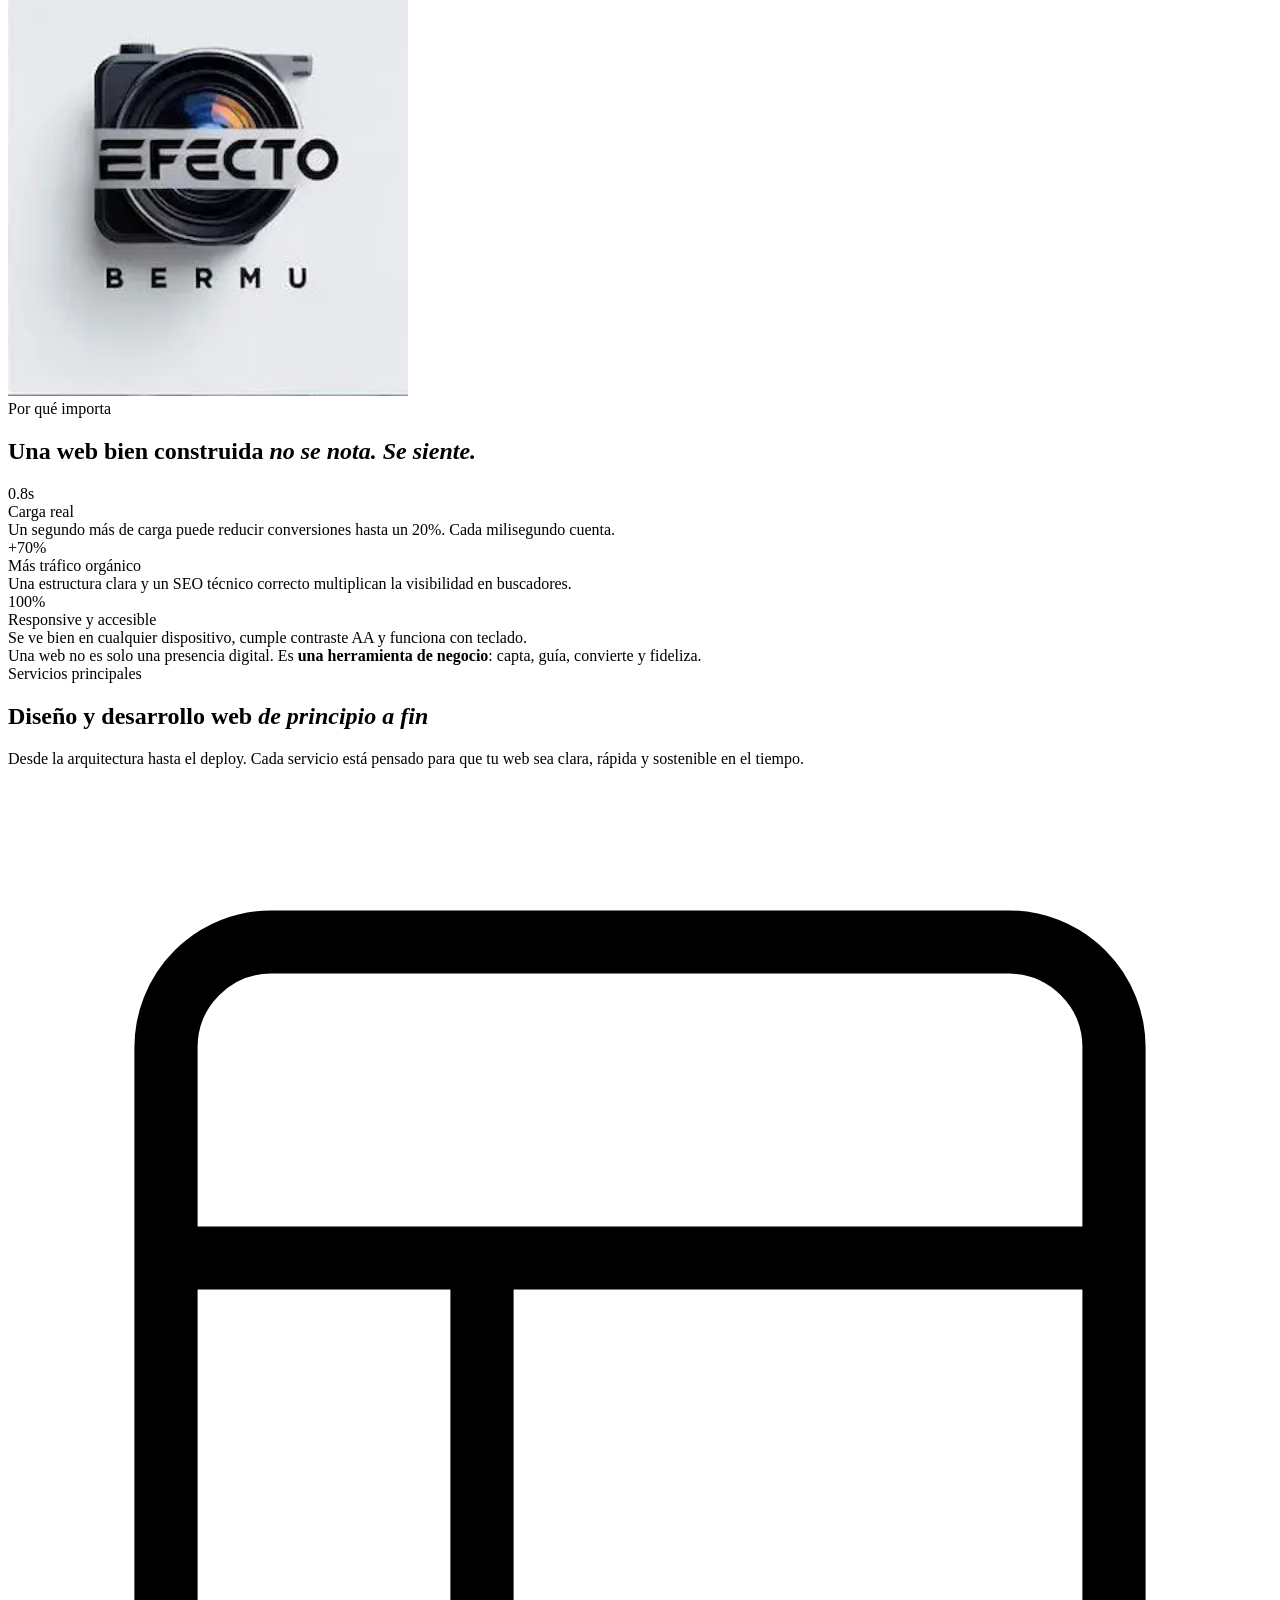
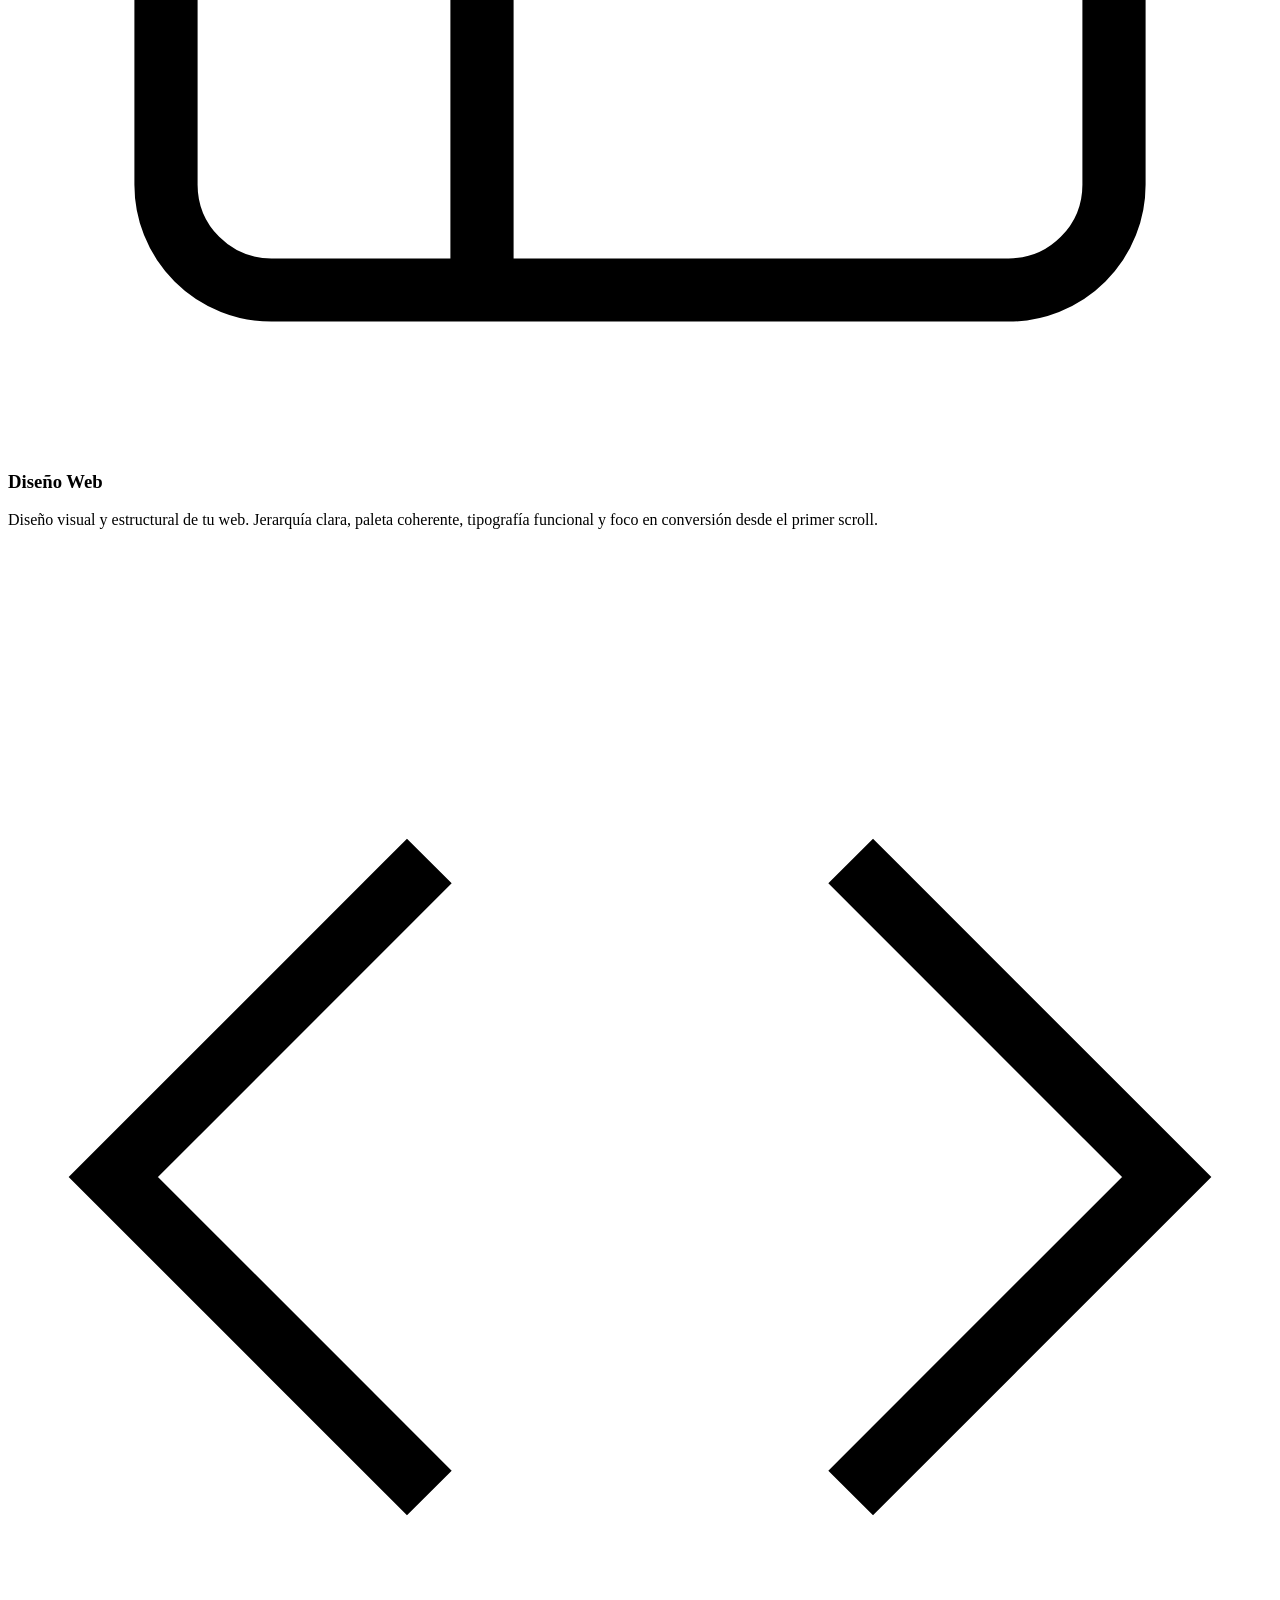
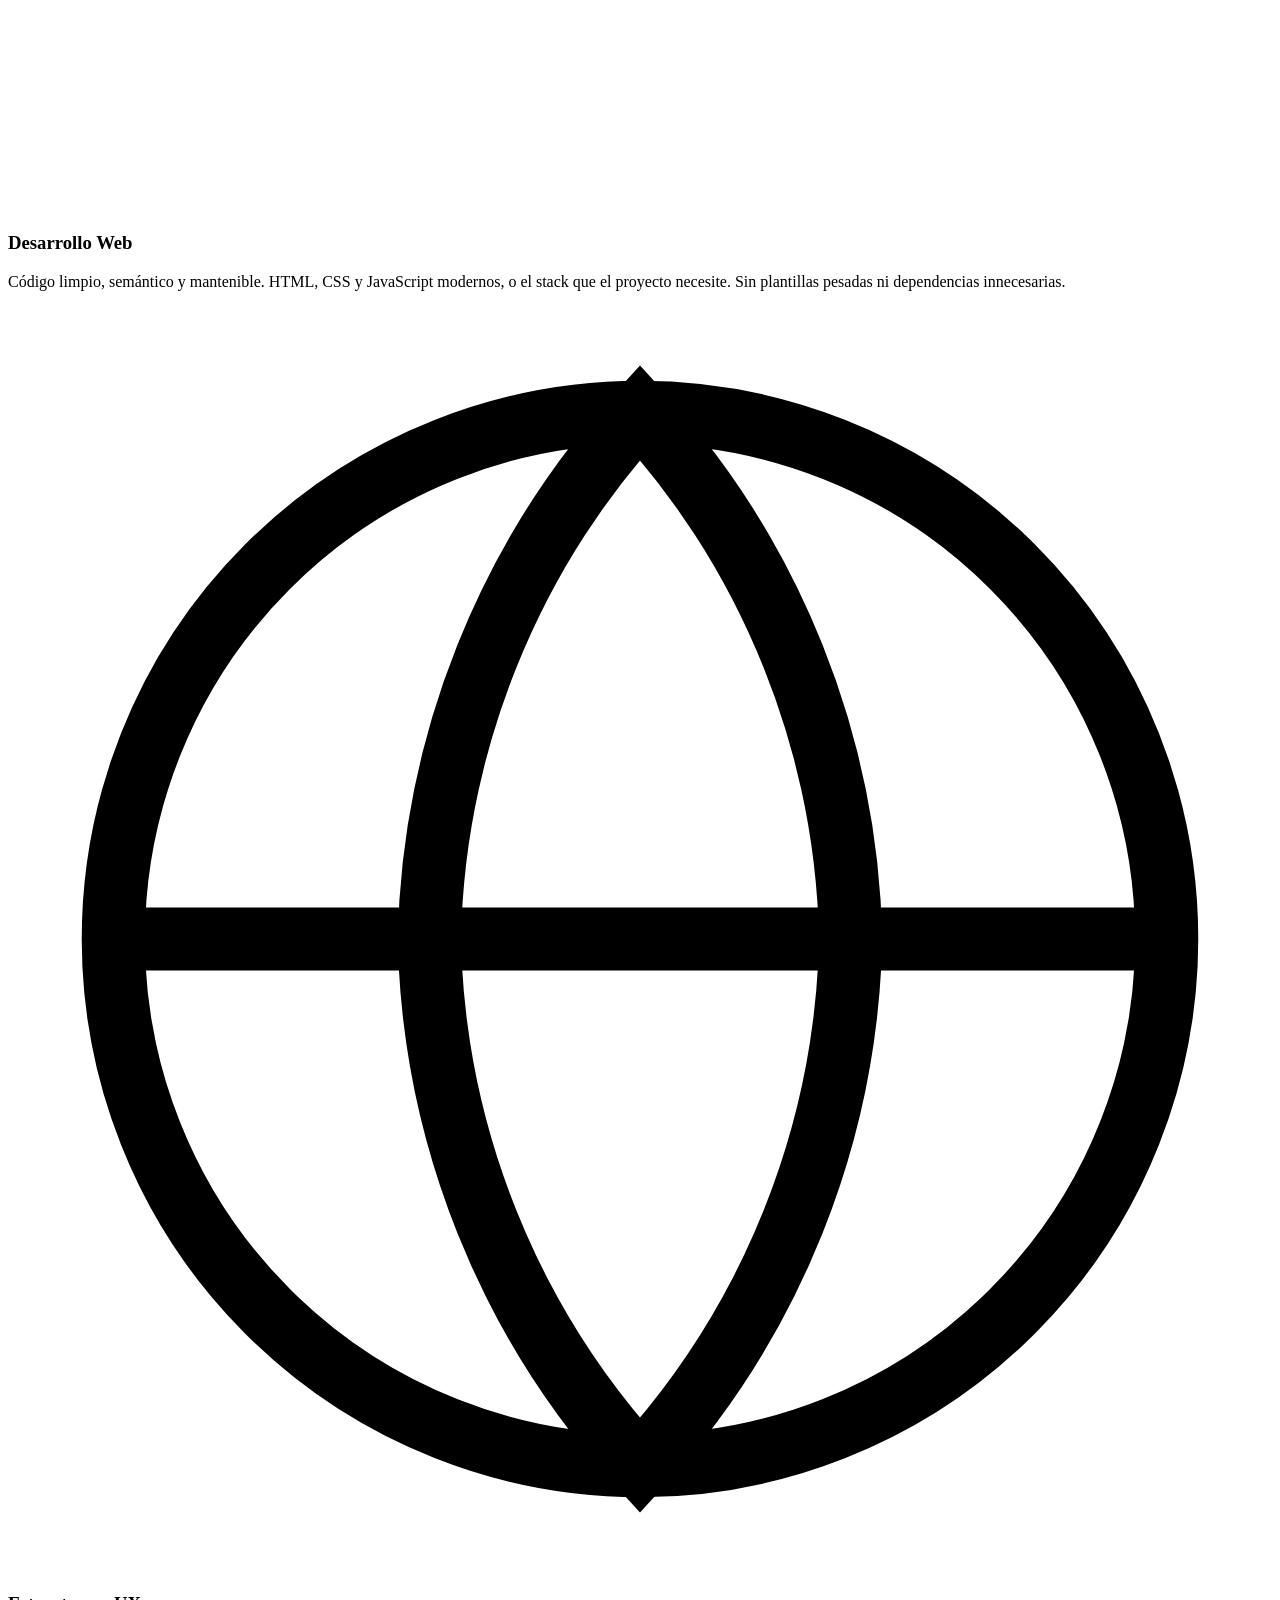
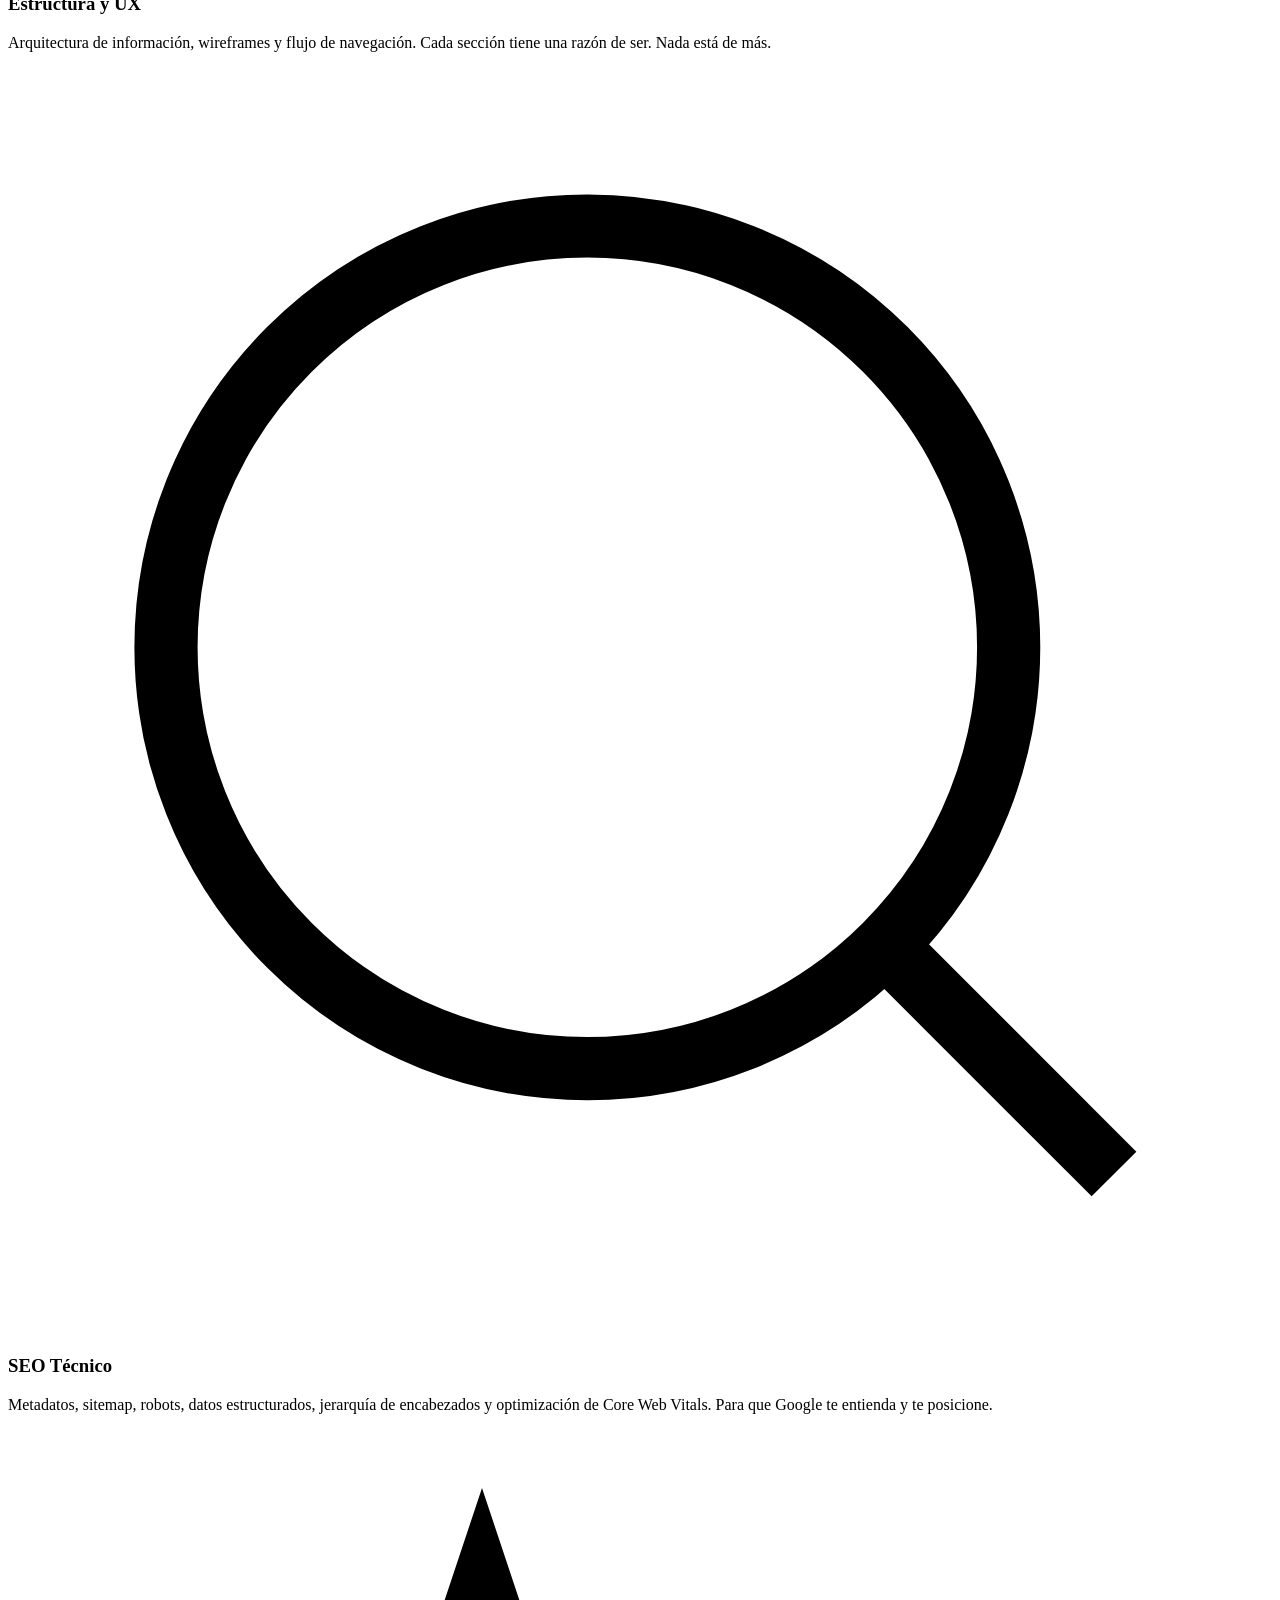
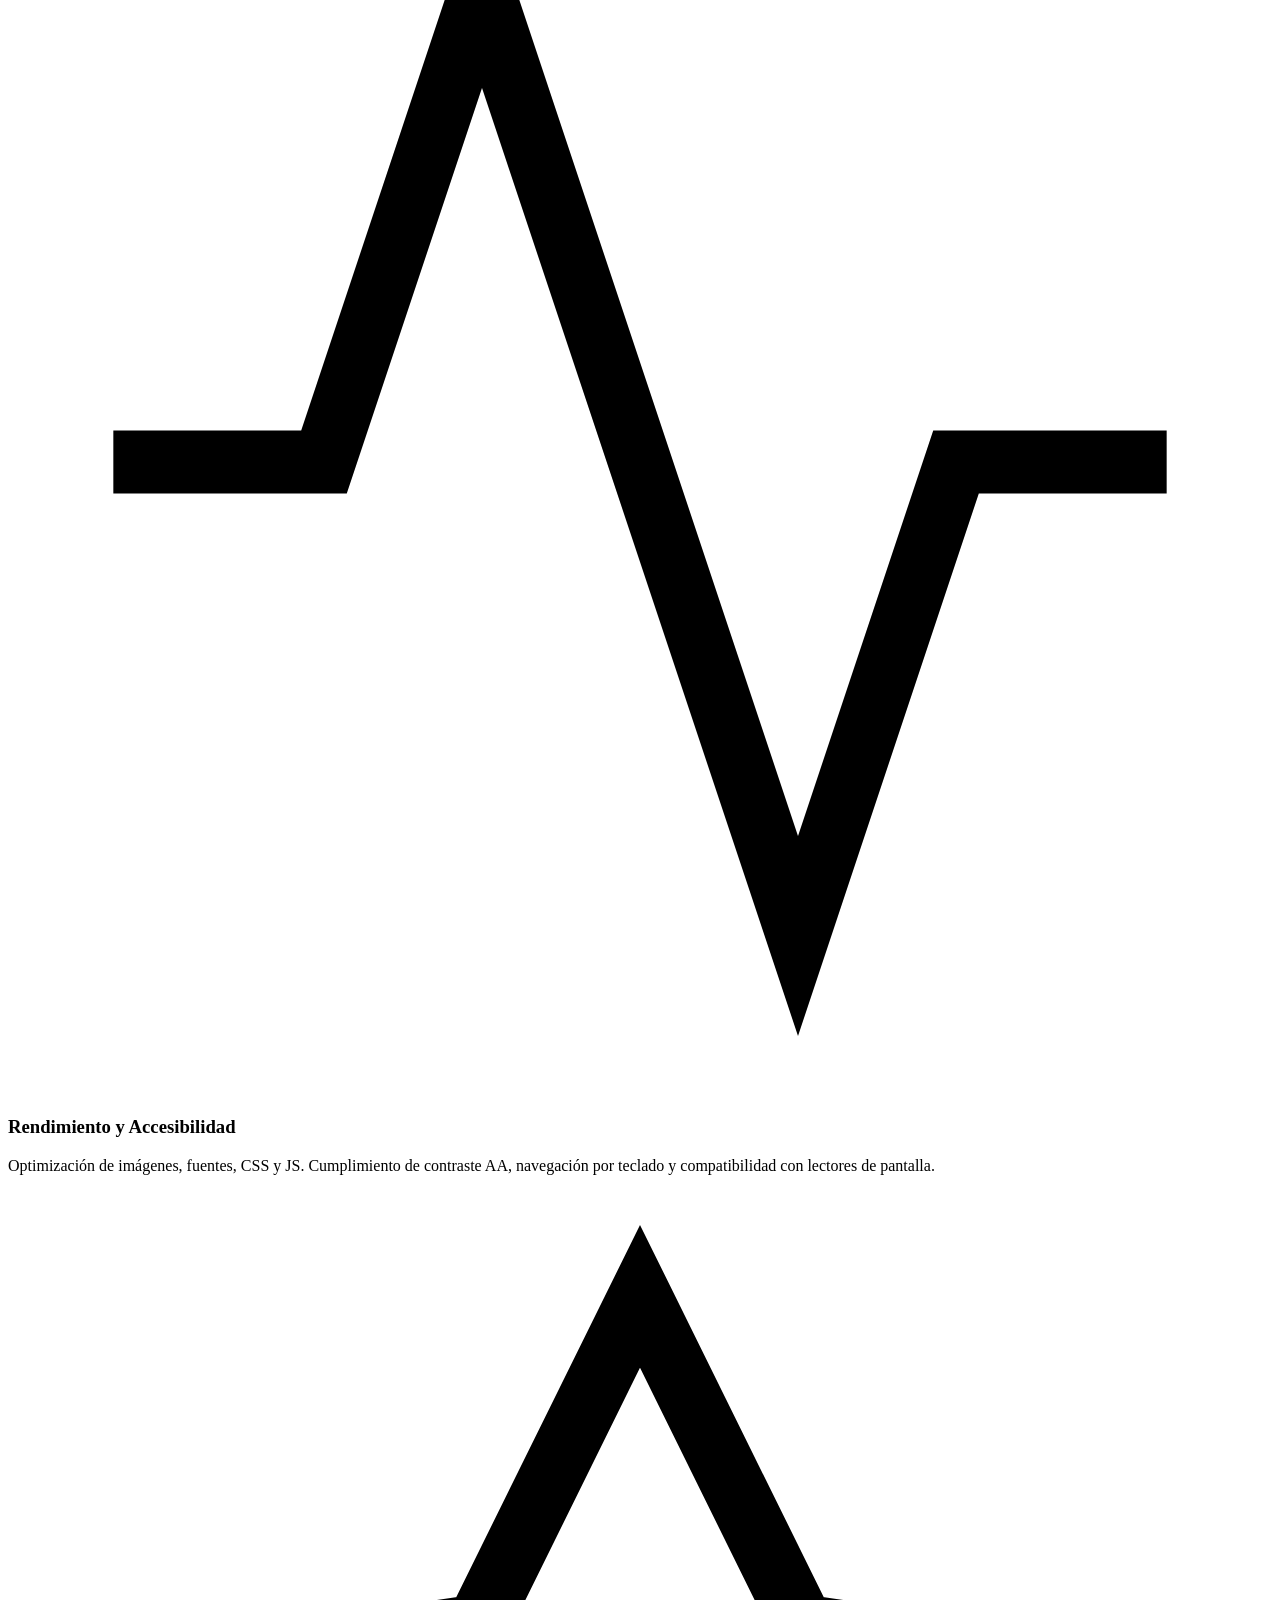
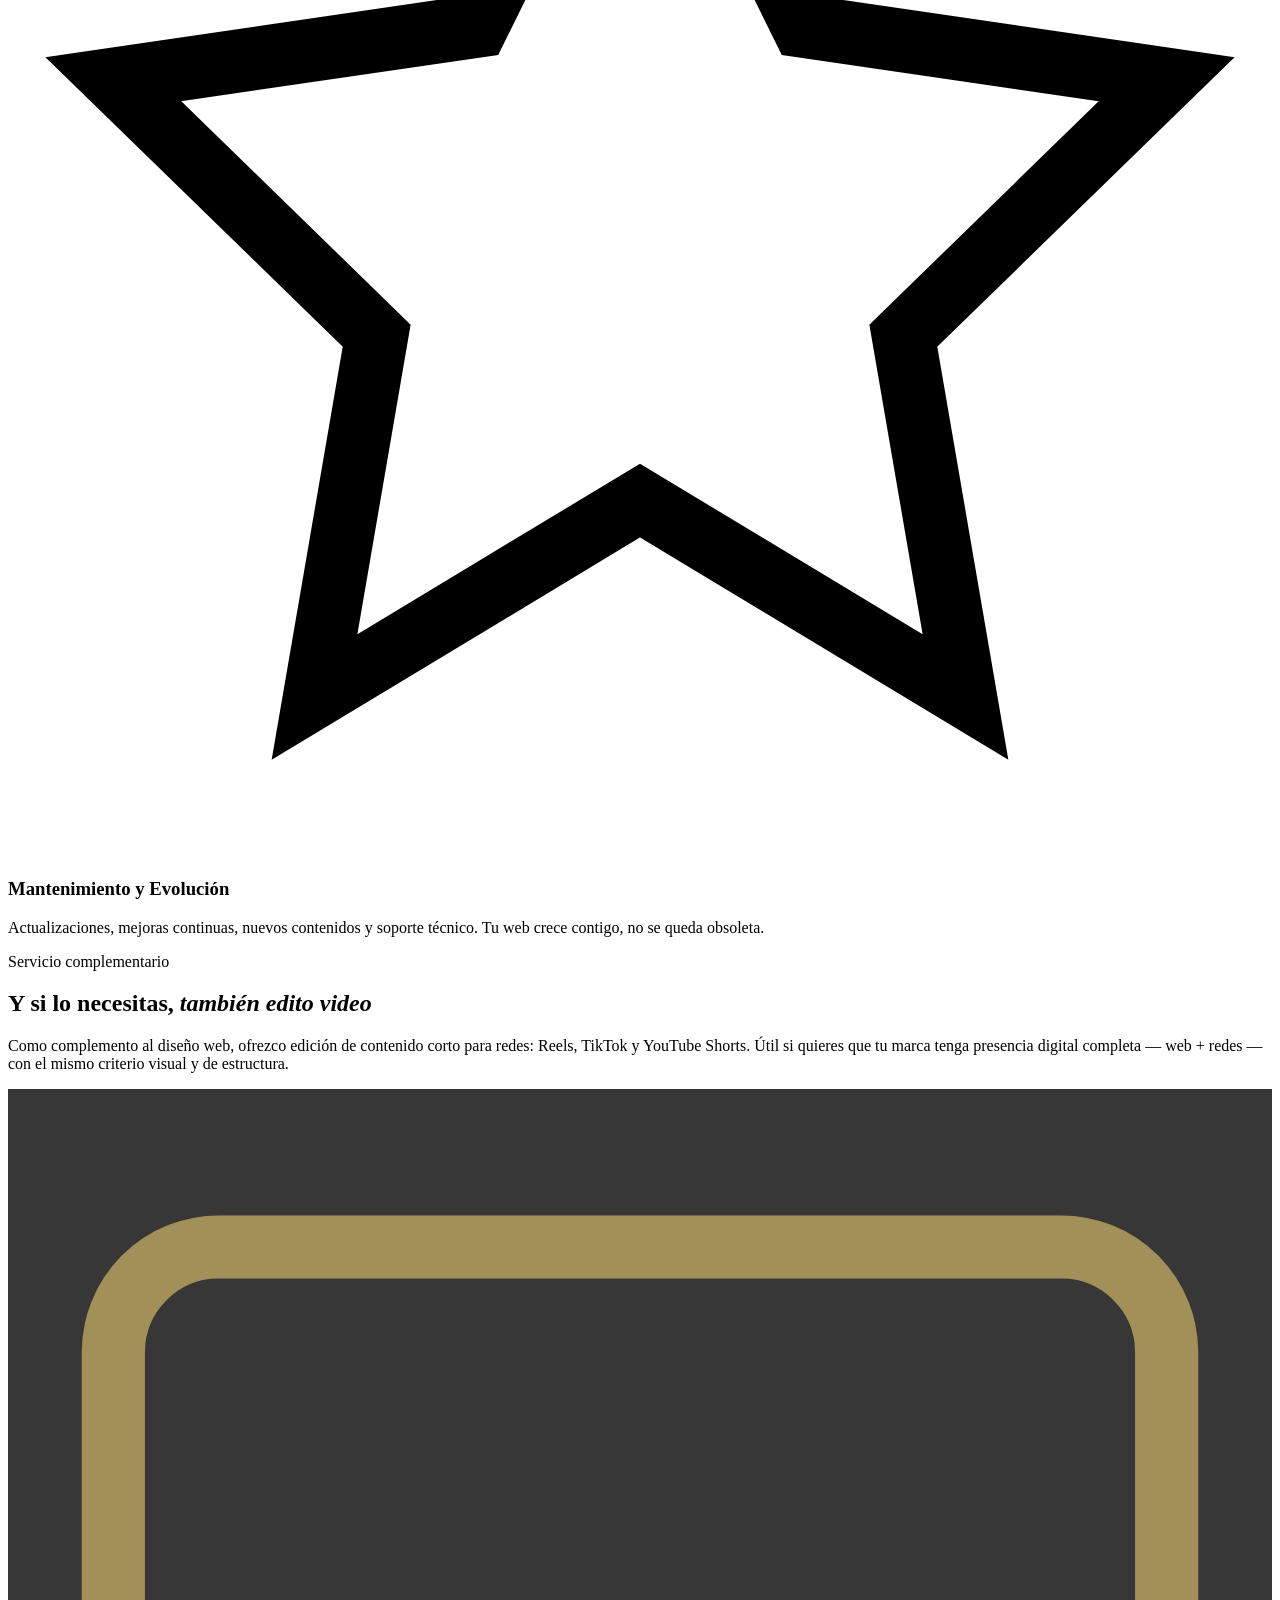
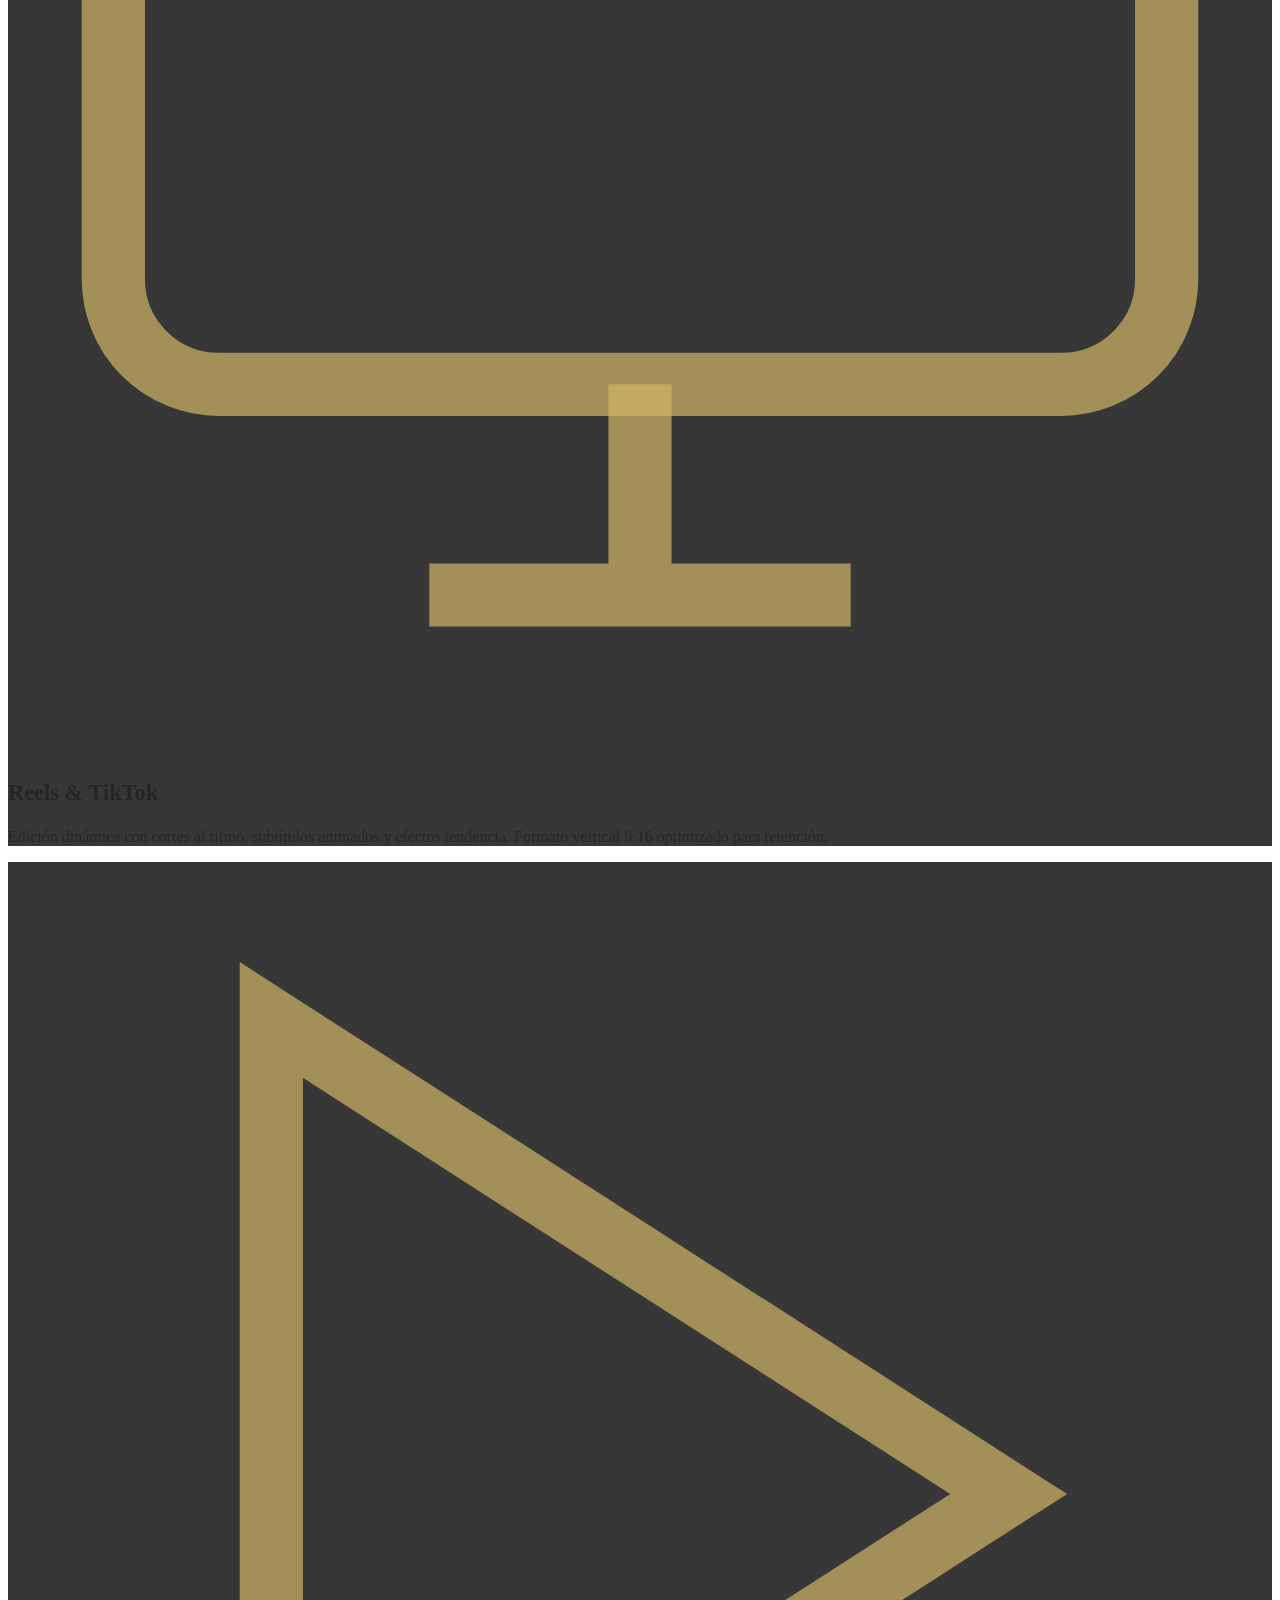
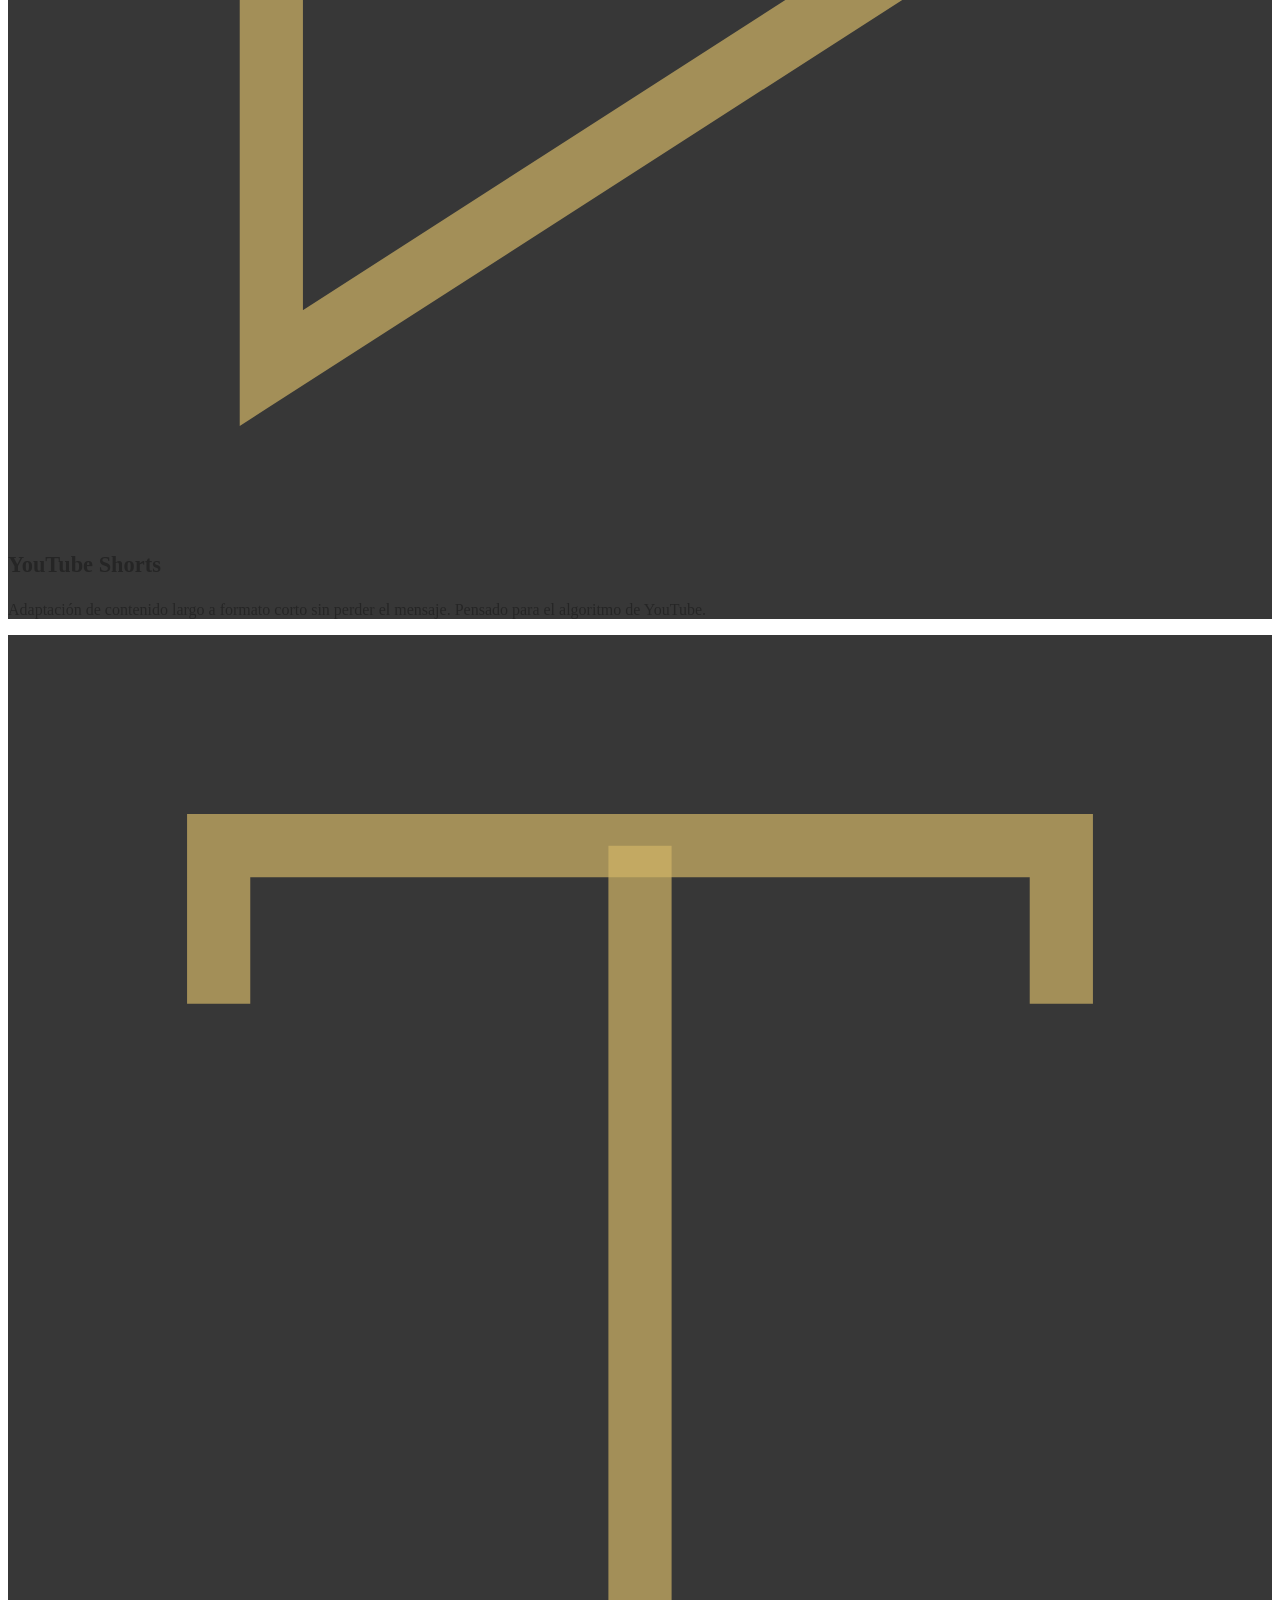
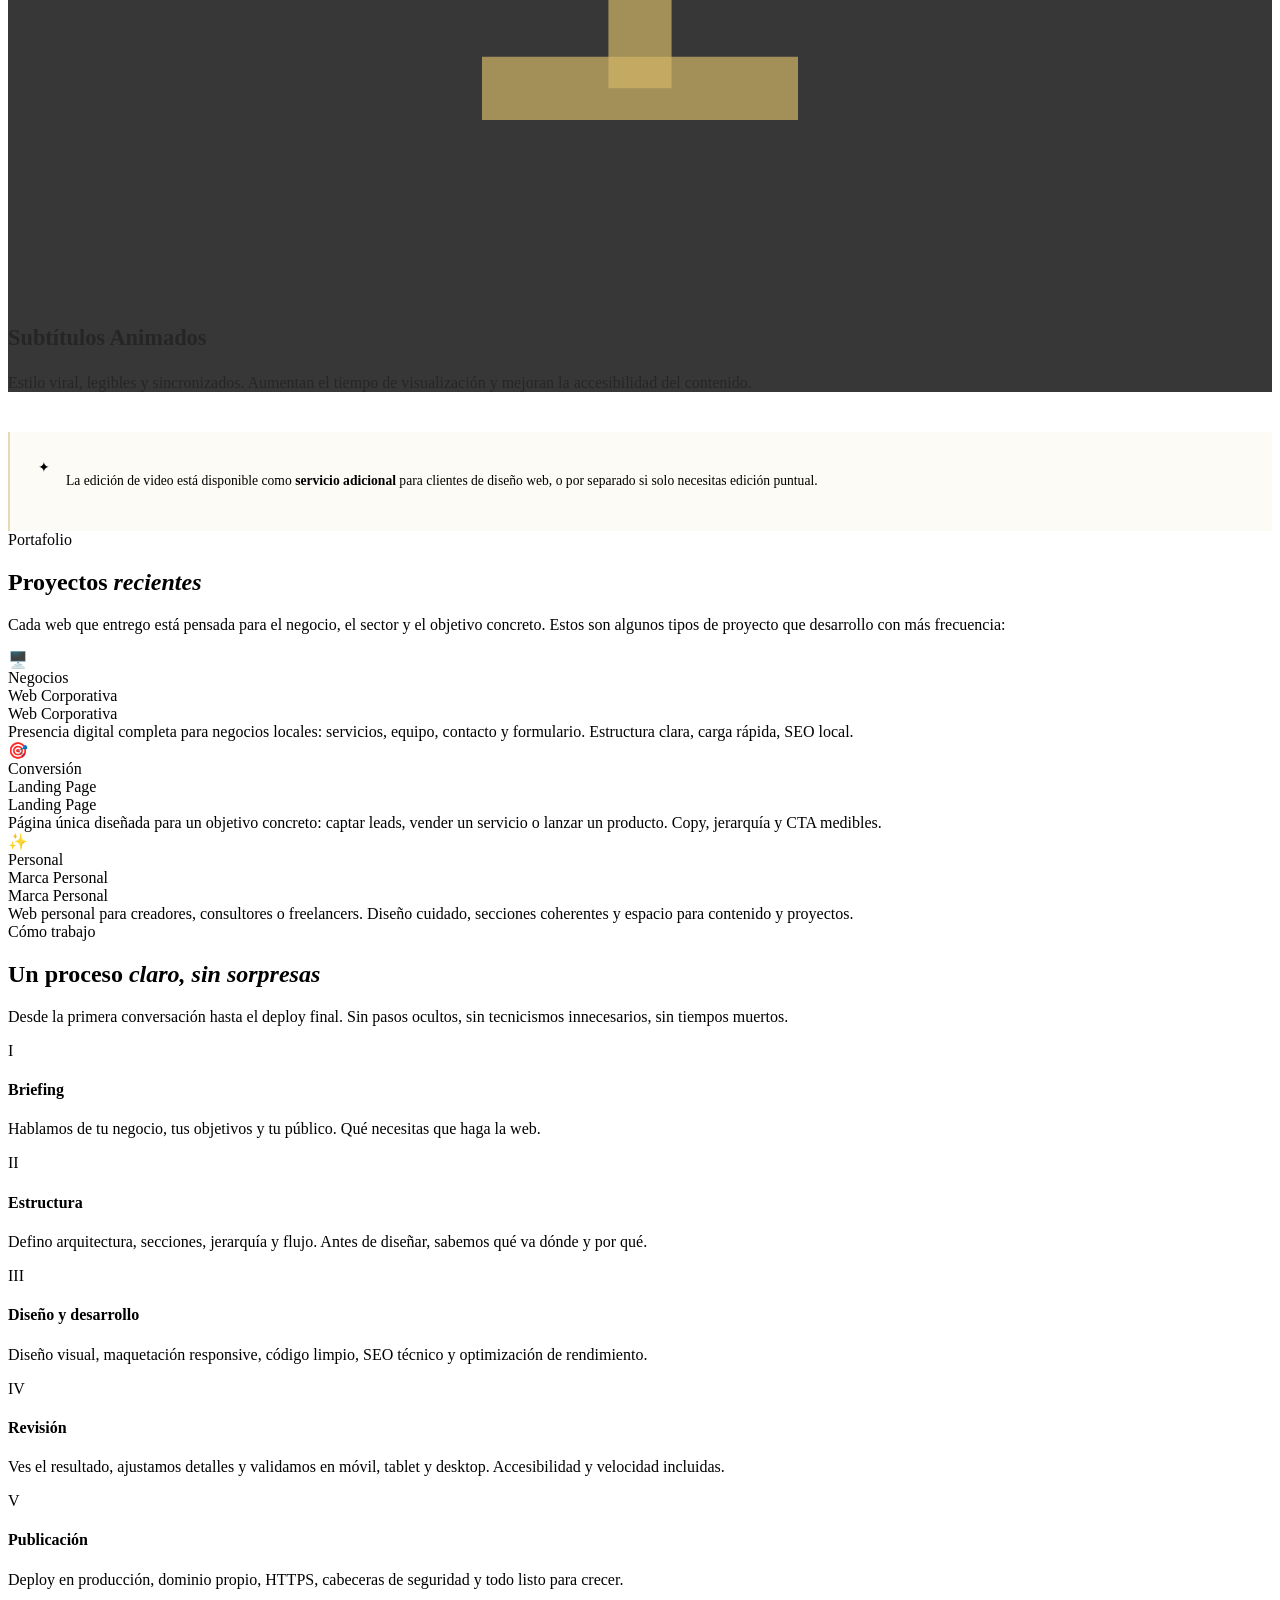
==== commit 1ae8a6e2: "Update print statement from 'Hello' to 'Goodbye'" ====
--- a/index.html
+++ b/index.html
@@ -5,16 +5,16 @@
   <meta name="viewport" content="width=device-width, initial-scale=1.0"/>
 
   <!-- SEO -->
-  <title>Efecto Bermu — Editor de Video para TikTok, Reels y Shorts</title>
-  <meta name="description" content="Editor de video profesional especializado en TikTok, Instagram Reels y YouTube Shorts. Subtítulos animados, cortes dinámicos y estilo viral. Cada segundo cuenta."/>
+  <title>Efecto Bermu — Diseño y Desarrollo Web Profesional</title>
+  <meta name="description" content="Diseño y desarrollo de páginas web profesionales: estructura, UX/UI, SEO técnico y rendimiento. Edición de video y Reels como servicio complementario. Cada proyecto, pensado para convertir."/>
   <meta name="author" content="Efecto Bermu"/>
   <meta name="robots" content="index, follow"/>
   <link rel="canonical" href="https://efectobermu.com/"/>
 
   <!-- Open Graph -->
   <meta property="og:type" content="website"/>
-  <meta property="og:title" content="Efecto Bermu — Editor de Video"/>
-  <meta property="og:description" content="Edición profesional para TikTok, Reels y YouTube Shorts. Cada segundo cuenta."/>
+  <meta property="og:title" content="Efecto Bermu — Diseño y Desarrollo Web"/>
+  <meta property="og:description" content="Páginas web profesionales, estructuradas para convertir. Edición de video opcional."/>
   <meta property="og:image" content="https://efectobermu.com/og-image.jpg"/>
   <meta property="og:url" content="https://efectobermu.com/"/>
   <meta property="og:site_name" content="Efecto Bermu"/>
@@ -22,8 +22,8 @@
 
   <!-- Twitter -->
   <meta name="twitter:card" content="summary_large_image"/>
-  <meta name="twitter:title" content="Efecto Bermu — Editor de Video"/>
-  <meta name="twitter:description" content="Edición profesional para TikTok, Reels y YouTube Shorts."/>
+  <meta name="twitter:title" content="Efecto Bermu — Diseño y Desarrollo Web"/>
+  <meta name="twitter:description" content="Páginas web profesionales, estructuradas para convertir. Edición de video opcional."/>
   <meta name="twitter:image" content="https://efectobermu.com/og-image.jpg"/>
 
   <!-- Favicon -->
@@ -45,11 +45,11 @@
     "@context": "https://schema.org",
     "@type": "ProfessionalService",
     "name": "Efecto Bermu",
-    "description": "Editor de video profesional especializado en TikTok, Instagram Reels y YouTube Shorts.",
+    "description": "Diseño y desarrollo web profesional. Estructura, UX/UI, SEO técnico. Edición de video como servicio complementario.",
     "url": "https://efectobermu.com",
     "image": "https://efectobermu.com/og-image.jpg",
     "areaServed": "ES",
-    "serviceType": "Video Editing",
+    "serviceType": ["Web Design", "Web Development", "SEO", "Video Editing"],
     "priceRange": "€€",
     "email": "hola@efectobermu.com",
     "sameAs": [
@@ -78,6 +78,7 @@
   <ul class="nav-links" id="navLinks">
     <li><a href="#sobre-mi">Sobre mí</a></li>
     <li><a href="#servicios">Servicios</a></li>
+    <li><a href="#portafolio">Portafolio</a></li>
     <li><a href="#proceso">Proceso</a></li>
     <li><a href="#precios">Precios</a></li>
     <li><a href="#faq">FAQ</a></li>
@@ -92,13 +93,14 @@
   <div class="hero-line-r" aria-hidden="true"></div>
   <div class="hero-inner">
     <div class="hero-left">
-      <p class="hero-eyebrow">Editor de Video Profesional</p>
+      <p class="hero-eyebrow">Diseño y Desarrollo Web</p>
       <h1 class="hero-title">Efecto<br><em>Bermu</em></h1>
-      <p class="hero-tagline">Donde cada segundo cuenta</p>
-      <p class="hero-desc">Convierte tus ideas en videos que captan atención y <strong>venden</strong>. Edición profesional para TikTok, Reels y YouTube Shorts. Videos con ritmo, estilo y optimizados para que el algoritmo trabaje a tu favor.</p>
+      <p class="hero-tagline">Webs que estructuran. Webs que convierten.</p>
+      <p class="hero-desc">Diseño y desarrollo páginas web <strong>pensadas desde la estructura</strong>: arquitectura clara, UX/UI cuidada, SEO técnico y rendimiento real. Cada sección tiene un propósito, cada línea de código un porqué.</p>
+      <p class="hero-desc-secondary">Servicio complementario: <strong>edición de video y Reels</strong> para potenciar tu marca en redes.</p>
       <div class="hero-btns">
-        <a href="#contacto" class="btn-gold">Solicitar edición</a>
-        <a href="#portafolio" class="btn-outline">Ver ejemplos</a>
+        <a href="#contacto" class="btn-gold">Solicitar propuesta</a>
+        <a href="#portafolio" class="btn-outline">Ver proyectos</a>
       </div>
     </div>
     <div class="hero-right">
@@ -116,20 +118,26 @@
 <!-- MARQUEE -->
 <div class="marquee-wrap" aria-hidden="true">
   <div class="marquee-track">
-    <div class="marquee-item"><span class="dot"></span>TikTok &amp; Reels</div>
-    <div class="marquee-item"><span class="dot"></span>Subtítulos Animados</div>
-    <div class="marquee-item"><span class="dot"></span>YouTube Shorts</div>
-    <div class="marquee-item"><span class="dot"></span>Cortes Dinámicos</div>
-    <div class="marquee-item"><span class="dot"></span>Efectos Tendencia</div>
-    <div class="marquee-item"><span class="dot"></span>Publicidad Comercial</div>
-    <div class="marquee-item"><span class="dot"></span>Color Grading</div>
-    <div class="marquee-item"><span class="dot"></span>TikTok &amp; Reels</div>
-    <div class="marquee-item"><span class="dot"></span>Subtítulos Animados</div>
-    <div class="marquee-item"><span class="dot"></span>YouTube Shorts</div>
-    <div class="marquee-item"><span class="dot"></span>Cortes Dinámicos</div>
-    <div class="marquee-item"><span class="dot"></span>Efectos Tendencia</div>
-    <div class="marquee-item"><span class="dot"></span>Publicidad Comercial</div>
-    <div class="marquee-item"><span class="dot"></span>Color Grading</div>
+    <div class="marquee-item"><span class="dot"></span>Diseño Web</div>
+    <div class="marquee-item"><span class="dot"></span>Estructura UX</div>
+    <div class="marquee-item"><span class="dot"></span>SEO Técnico</div>
+    <div class="marquee-item"><span class="dot"></span>Landing Pages</div>
+    <div class="marquee-item"><span class="dot"></span>Rendimiento</div>
+    <div class="marquee-item"><span class="dot"></span>Responsive</div>
+    <div class="marquee-item"><span class="dot"></span>Accesibilidad</div>
+    <div class="marquee-item"><span class="dot"></span>Mantenimiento</div>
+    <div class="marquee-item"><span class="dot"></span>Edición de Video</div>
+    <div class="marquee-item"><span class="dot"></span>Reels &amp; Shorts</div>
+    <div class="marquee-item"><span class="dot"></span>Diseño Web</div>
+    <div class="marquee-item"><span class="dot"></span>Estructura UX</div>
+    <div class="marquee-item"><span class="dot"></span>SEO Técnico</div>
+    <div class="marquee-item"><span class="dot"></span>Landing Pages</div>
+    <div class="marquee-item"><span class="dot"></span>Rendimiento</div>
+    <div class="marquee-item"><span class="dot"></span>Responsive</div>
+    <div class="marquee-item"><span class="dot"></span>Accesibilidad</div>
+    <div class="marquee-item"><span class="dot"></span>Mantenimiento</div>
+    <div class="marquee-item"><span class="dot"></span>Edición de Video</div>
+    <div class="marquee-item"><span class="dot"></span>Reels &amp; Shorts</div>
   </div>
 </div>
 
@@ -139,17 +147,17 @@
     <div class="about-grid">
       <div class="about-text reveal">
         <span class="sec-label">Sobre mí</span>
-        <h2 class="sec-title">Editor de video <em>freelance</em> con foco en resultados</h2>
-        <p>Me especializo en contenido corto para redes sociales porque creo que <strong>los primeros 3 segundos lo son todo</strong>. Llevo años trabajando con creadores, marcas personales y pequeños negocios que quieren presencia real en TikTok, Instagram y YouTube.</p>
-        <p>Mi estilo: dinámico, directo y siempre orientado a retención. No edito para que el video se vea bien, edito para que <strong>funcione</strong>.</p>
+        <h2 class="sec-title">Diseño webs con <em>estructura, criterio y propósito</em></h2>
+        <p>No hago webs bonitas. Hago webs que <strong>funcionan</strong>: que cargan rápido, que se entienden al primer scroll, que guían al visitante hasta la acción. Estructura, jerarquía visual, UX/UI, SEO técnico y rendimiento — todo pensado antes de escribir una línea de código.</p>
+        <p>Trabajo con negocios locales, marcas personales y proyectos digitales que necesitan <strong>una presencia web seria y medible</strong>. Cada entrega es limpia, documentada y lista para crecer.</p>
         <div class="about-bullets">
-          <div class="about-bullet">Experto en subtítulos animados estilo viral</div>
-          <div class="about-bullet">Adaptación de largo a corto sin perder el mensaje</div>
-          <div class="about-bullet">Respuesta rápida y entregas en plazo</div>
-          <div class="about-bullet">Trabajo desde cualquier lugar, me implico en cada proyecto como si fuera mío</div>
+          <div class="about-bullet">Arquitectura de información clara y jerárquica</div>
+          <div class="about-bullet">Diseño responsive, accesible y optimizado para Core Web Vitals</div>
+          <div class="about-bullet">SEO técnico desde la base: semántica, metadatos, sitemap, schema</div>
+          <div class="about-bullet">Código limpio, mantenible y fácil de actualizar</div>
         </div>
         <div class="about-stats">
-          <div><div class="stat-n">+200</div><div class="stat-l">Proyectos</div></div>
+          <div><div class="stat-n">+80</div><div class="stat-l">Proyectos web</div></div>
           <div><div class="stat-n">+50</div><div class="stat-l">Clientes</div></div>
           <div><div class="stat-n">5+</div><div class="stat-l">Años</div></div>
         </div>
@@ -169,28 +177,28 @@
 <section class="section benefits" id="beneficios">
   <div class="section-inner">
     <div class="reveal">
-      <span class="sec-label">Beneficios</span>
-      <h2 class="sec-title">Lo que ganas cuando <em>delegas la edición</em></h2>
+      <span class="sec-label">Por qué importa</span>
+      <h2 class="sec-title">Una web bien construida <em>no se nota. Se siente.</em></h2>
     </div>
     <div class="benefits-nums">
       <div class="reveal reveal-d1">
-        <div class="ben-num">3x</div>
-        <div class="ben-title">Mayor retención</div>
-        <div class="ben-desc">Videos editados profesionalmente retienen hasta 3 veces más audiencia.</div>
+        <div class="ben-num">0.8s</div>
+        <div class="ben-title">Carga real</div>
+        <div class="ben-desc">Un segundo más de carga puede reducir conversiones hasta un 20%. Cada milisegundo cuenta.</div>
       </div>
       <div class="reveal reveal-d2">
-        <div class="ben-num">80%</div>
-        <div class="ben-title">Ahorro de tiempo</div>
-        <div class="ben-desc">Dedica tu energía a crear, no a editar horas frente al ordenador.</div>
+        <div class="ben-num">+70%</div>
+        <div class="ben-title">Más tráfico orgánico</div>
+        <div class="ben-desc">Una estructura clara y un SEO técnico correcto multiplican la visibilidad en buscadores.</div>
       </div>
       <div class="reveal reveal-d3">
         <div class="ben-num">100%</div>
-        <div class="ben-title">Listo para publicar</div>
-        <div class="ben-desc">Entrega en el formato exacto que cada plataforma requiere.</div>
+        <div class="ben-title">Responsive y accesible</div>
+        <div class="ben-desc">Se ve bien en cualquier dispositivo, cumple contraste AA y funciona con teclado.</div>
       </div>
     </div>
     <div class="benefits-tagline reveal">
-      Un video bien editado no solo se ve mejor, <strong>trabaja para ti</strong>. Mejor imagen, más alcance, más clientes.
+      Una web no es solo una presencia digital. Es <strong>una herramienta de negocio</strong>: capta, guía, convierte y fideliza.
     </div>
   </div>
 </section>
@@ -199,94 +207,125 @@
 <section class="section" id="servicios">
   <div class="section-inner">
     <div class="reveal">
-      <span class="sec-label">Lo que hago</span>
-      <h2 class="sec-title">Todo lo que necesitas para <em>dominar las redes</em></h2>
-      <p class="sec-desc">Especializado en contenido corto de alto impacto. Cada video está diseñado para retener a tu audiencia desde el primer segundo.</p>
+      <span class="sec-label">Servicios principales</span>
+      <h2 class="sec-title">Diseño y desarrollo web <em>de principio a fin</em></h2>
+      <p class="sec-desc">Desde la arquitectura hasta el deploy. Cada servicio está pensado para que tu web sea clara, rápida y sostenible en el tiempo.</p>
     </div>
     <div class="services-grid">
       <div class="svc reveal reveal-d1">
-        <svg class="svc-icon" viewBox="0 0 24 24" fill="none" stroke="currentColor" stroke-width="1.2" aria-hidden="true"><path d="M20.84 4.61a5.5 5.5 0 0 0-7.78 0L12 5.67l-1.06-1.06a5.5 5.5 0 0 0-7.78 7.78l1.06 1.06L12 21.23l7.78-7.78 1.06-1.06a5.5 5.5 0 0 0 0-7.78z"/></svg>
-        <h3 class="svc-name">TikTok</h3>
-        <p class="svc-desc">Edición con ritmo rápido, cortes al beat y efectos tendencia para maximizar visualizaciones.</p>
+        <svg class="svc-icon" viewBox="0 0 24 24" fill="none" stroke="currentColor" stroke-width="1.2" aria-hidden="true"><rect x="3" y="3" width="18" height="18" rx="2"/><line x1="3" y1="9" x2="21" y2="9"/><line x1="9" y1="21" x2="9" y2="9"/></svg>
+        <h3 class="svc-name">Diseño Web</h3>
+        <p class="svc-desc">Diseño visual y estructural de tu web. Jerarquía clara, paleta coherente, tipografía funcional y foco en conversión desde el primer scroll.</p>
       </div>
       <div class="svc reveal reveal-d2">
+        <svg class="svc-icon" viewBox="0 0 24 24" fill="none" stroke="currentColor" stroke-width="1.2" aria-hidden="true"><polyline points="16 18 22 12 16 6"/><polyline points="8 6 2 12 8 18"/></svg>
+        <h3 class="svc-name">Desarrollo Web</h3>
+        <p class="svc-desc">Código limpio, semántico y mantenible. HTML, CSS y JavaScript modernos, o el stack que el proyecto necesite. Sin plantillas pesadas ni dependencias innecesarias.</p>
+      </div>
+      <div class="svc reveal reveal-d1">
+        <svg class="svc-icon" viewBox="0 0 24 24" fill="none" stroke="currentColor" stroke-width="1.2" aria-hidden="true"><circle cx="12" cy="12" r="10"/><line x1="2" y1="12" x2="22" y2="12"/><path d="M12 2a15.3 15.3 0 0 1 4 10 15.3 15.3 0 0 1-4 10 15.3 15.3 0 0 1-4-10 15.3 15.3 0 0 1 4-10z"/></svg>
+        <h3 class="svc-name">Estructura y UX</h3>
+        <p class="svc-desc">Arquitectura de información, wireframes y flujo de navegación. Cada sección tiene una razón de ser. Nada está de más.</p>
+      </div>
+      <div class="svc reveal reveal-d2">
+        <svg class="svc-icon" viewBox="0 0 24 24" fill="none" stroke="currentColor" stroke-width="1.2" aria-hidden="true"><circle cx="11" cy="11" r="8"/><line x1="21" y1="21" x2="16.65" y2="16.65"/></svg>
+        <h3 class="svc-name">SEO Técnico</h3>
+        <p class="svc-desc">Metadatos, sitemap, robots, datos estructurados, jerarquía de encabezados y optimización de Core Web Vitals. Para que Google te entienda y te posicione.</p>
+      </div>
+      <div class="svc reveal reveal-d1">
+        <svg class="svc-icon" viewBox="0 0 24 24" fill="none" stroke="currentColor" stroke-width="1.2" aria-hidden="true"><polyline points="22 12 18 12 15 21 9 3 6 12 2 12"/></svg>
+        <h3 class="svc-name">Rendimiento y Accesibilidad</h3>
+        <p class="svc-desc">Optimización de imágenes, fuentes, CSS y JS. Cumplimiento de contraste AA, navegación por teclado y compatibilidad con lectores de pantalla.</p>
+      </div>
+      <div class="svc reveal reveal-d2">
+        <svg class="svc-icon" viewBox="0 0 24 24" fill="none" stroke="currentColor" stroke-width="1.2" aria-hidden="true"><path d="M12 2l3.09 6.26L22 9.27l-5 4.87L18.18 21 12 17.27 5.82 21 7 14.14 2 9.27l6.91-1.01L12 2z"/></svg>
+        <h3 class="svc-name">Mantenimiento y Evolución</h3>
+        <p class="svc-desc">Actualizaciones, mejoras continuas, nuevos contenidos y soporte técnico. Tu web crece contigo, no se queda obsoleta.</p>
+      </div>
+    </div>
+  </div>
+</section>
+
+<!-- SERVICIO SECUNDARIO — VIDEO -->
+<section class="section section-alt" id="video">
+  <div class="section-inner">
+    <div class="reveal">
+      <span class="sec-label">Servicio complementario</span>
+      <h2 class="sec-title">Y si lo necesitas, <em>también edito video</em></h2>
+      <p class="sec-desc">Como complemento al diseño web, ofrezco edición de contenido corto para redes: Reels, TikTok y YouTube Shorts. Útil si quieres que tu marca tenga presencia digital completa — web + redes — con el mismo criterio visual y de estructura.</p>
+    </div>
+    <div class="services-grid services-grid-3">
+      <div class="svc svc-secondary reveal reveal-d1">
         <svg class="svc-icon" viewBox="0 0 24 24" fill="none" stroke="currentColor" stroke-width="1.2" aria-hidden="true"><rect x="2" y="3" width="20" height="14" rx="2"/><path d="M8 21h8M12 17v4"/></svg>
-        <h3 class="svc-name">Instagram Reels y Stories</h3>
-        <p class="svc-desc">Formato optimizado para el feed y para historias. Estilo visual coherente con tu marca personal.</p>
-      </div>
-      <div class="svc reveal reveal-d1">
+        <h3 class="svc-name">Reels &amp; TikTok</h3>
+        <p class="svc-desc">Edición dinámica con cortes al ritmo, subtítulos animados y efectos tendencia. Formato vertical 9:16 optimizado para retención.</p>
+      </div>
+      <div class="svc svc-secondary reveal reveal-d2">
         <svg class="svc-icon" viewBox="0 0 24 24" fill="none" stroke="currentColor" stroke-width="1.2" aria-hidden="true"><polygon points="5 3 19 12 5 21 5 3"/></svg>
         <h3 class="svc-name">YouTube Shorts</h3>
-        <p class="svc-desc">Adaptación y edición de contenido vertical pensado para el algoritmo de YouTube.</p>
-      </div>
-      <div class="svc reveal reveal-d2">
+        <p class="svc-desc">Adaptación de contenido largo a formato corto sin perder el mensaje. Pensado para el algoritmo de YouTube.</p>
+      </div>
+      <div class="svc svc-secondary reveal reveal-d3">
         <svg class="svc-icon" viewBox="0 0 24 24" fill="none" stroke="currentColor" stroke-width="1.2" aria-hidden="true"><polyline points="4 7 4 4 20 4 20 7"/><line x1="9" y1="20" x2="15" y2="20"/><line x1="12" y1="4" x2="12" y2="20"/></svg>
         <h3 class="svc-name">Subtítulos Animados</h3>
-        <p class="svc-desc">Subtítulos llamativos estilo viral que aumentan el tiempo de visualización y la accesibilidad.</p>
-      </div>
-      <div class="svc reveal reveal-d1">
-        <svg class="svc-icon" viewBox="0 0 24 24" fill="none" stroke="currentColor" stroke-width="1.2" aria-hidden="true"><path d="M15 10l4.553-2.069A1 1 0 0121 8.87V15.13a1 1 0 01-1.447.9L15 14M3 8a2 2 0 012-2h8a2 2 0 012 2v8a2 2 0 01-2 2H5a2 2 0 01-2-2V8z"/></svg>
-        <h3 class="svc-name">Cortes Dinámicos y Zooms</h3>
-        <p class="svc-desc">Transiciones y zooms estratégicos que mantienen la atención y le dan energía al contenido.</p>
-      </div>
-      <div class="svc reveal reveal-d2">
-        <svg class="svc-icon" viewBox="0 0 24 24" fill="none" stroke="currentColor" stroke-width="1.2" aria-hidden="true"><circle cx="12" cy="12" r="10"/><path d="M8 14s1.5 2 4 2 4-2 4-2"/><line x1="9" y1="9" x2="9.01" y2="9"/><line x1="15" y1="9" x2="15.01" y2="9"/></svg>
-        <h3 class="svc-name">Efectos y Sonidos Tendencia</h3>
-        <p class="svc-desc">Emojis, overlays, filtros y sonidos virales para que tu video conecte con las tendencias actuales.</p>
-      </div>
-    </div>
-  </div>
-</section>
-
+        <p class="svc-desc">Estilo viral, legibles y sincronizados. Aumentan el tiempo de visualización y mejoran la accesibilidad del contenido.</p>
+      </div>
+    </div>
+    <div class="secondary-note reveal">
+      <span class="secondary-note-icon" aria-hidden="true">✦</span>
+      <p>La edición de video está disponible como <strong>servicio adicional</strong> para clientes de diseño web, o por separado si solo necesitas edición puntual.</p>
+    </div>
+  </div>
+</section>
 <!-- PORTAFOLIO -->
-<section class="section section-alt" id="portafolio">
+<section class="section" id="portafolio">
   <div class="section-inner">
     <div class="reveal">
       <span class="sec-label">Portafolio</span>
-      <h2 class="sec-title">Ejemplos de mi <em>trabajo</em></h2>
-      <p class="sec-desc">Cada proyecto está pensado para el cliente, la plataforma y el objetivo concreto. Estos son algunos formatos que domino:</p>
+      <h2 class="sec-title">Proyectos <em>recientes</em></h2>
+      <p class="sec-desc">Cada web que entrego está pensada para el negocio, el sector y el objetivo concreto. Estos son algunos tipos de proyecto que desarrollo con más frecuencia:</p>
     </div>
     <div class="portfolio-grid">
       <article class="port-item reveal reveal-d1">
         <div class="port-bg port-bg-1">
           <div class="port-bg-content">
-            <div class="port-emoji">📱</div>
-            <div class="port-brand">TikTok</div>
+            <div class="port-emoji">🖥️</div>
+            <div class="port-brand">Negocios</div>
             <div class="port-line"></div>
-            <div class="port-tag">Contenido Viral</div>
+            <div class="port-tag">Web Corporativa</div>
           </div>
         </div>
         <div class="port-overlay">
-          <div class="port-title">Contenido Viral TikTok</div>
-          <div class="port-desc">Edición al ritmo de la música, efectos tendencia y texto animado para máxima retención.</div>
+          <div class="port-title">Web Corporativa</div>
+          <div class="port-desc">Presencia digital completa para negocios locales: servicios, equipo, contacto y formulario. Estructura clara, carga rápida, SEO local.</div>
         </div>
       </article>
       <article class="port-item reveal reveal-d2">
         <div class="port-bg port-bg-2">
           <div class="port-bg-content">
-            <div class="port-emoji">🎞️</div>
-            <div class="port-brand">Instagram</div>
+            <div class="port-emoji">🎯</div>
+            <div class="port-brand">Conversión</div>
             <div class="port-line"></div>
-            <div class="port-tag">Marca Personal</div>
+            <div class="port-tag">Landing Page</div>
           </div>
         </div>
         <div class="port-overlay">
-          <div class="port-title">Reels de Marca Personal</div>
-          <div class="port-desc">Estética cuidada, subtítulos y ritmo visual que refuerzan la identidad de marca.</div>
+          <div class="port-title">Landing Page</div>
+          <div class="port-desc">Página única diseñada para un objetivo concreto: captar leads, vender un servicio o lanzar un producto. Copy, jerarquía y CTA medibles.</div>
         </div>
       </article>
       <article class="port-item reveal reveal-d3">
         <div class="port-bg port-bg-3">
           <div class="port-bg-content">
-            <div class="port-emoji">▶️</div>
-            <div class="port-brand">YouTube</div>
+            <div class="port-emoji">✨</div>
+            <div class="port-brand">Personal</div>
             <div class="port-line"></div>
-            <div class="port-tag">Shorts Educativos</div>
+            <div class="port-tag">Marca Personal</div>
           </div>
         </div>
         <div class="port-overlay">
-          <div class="port-title">YouTube Shorts Educativos</div>
-          <div class="port-desc">Adaptación de contenido largo a formato corto, conservando el mensaje clave con impacto.</div>
+          <div class="port-title">Marca Personal</div>
+          <div class="port-desc">Web personal para creadores, consultores o freelancers. Diseño cuidado, secciones coherentes y espacio para contenido y proyectos.</div>
         </div>
       </article>
     </div>
@@ -294,38 +333,38 @@
 </section>
 
 <!-- PROCESO -->
-<section class="section" id="proceso">
+<section class="section process-section" id="proceso">
   <div class="section-inner">
     <div class="reveal">
       <span class="sec-label">Cómo trabajo</span>
-      <h2 class="sec-title">Trabajar conmigo es <em>sencillo</em></h2>
-      <p class="sec-desc">Sin complicaciones ni procesos interminables. De tu material al video final en pocos pasos:</p>
+      <h2 class="sec-title">Un proceso <em>claro, sin sorpresas</em></h2>
+      <p class="sec-desc">Desde la primera conversación hasta el deploy final. Sin pasos ocultos, sin tecnicismos innecesarios, sin tiempos muertos.</p>
     </div>
     <div class="process-steps">
       <div class="pstep reveal reveal-d1">
         <div class="pstep-num">I</div>
-        <h4 class="pstep-title">Envías el material</h4>
-        <p class="pstep-desc">Me mandas tus clips, referencias de estilo y detalles del objetivo del video.</p>
+        <h4 class="pstep-title">Briefing</h4>
+        <p class="pstep-desc">Hablamos de tu negocio, tus objetivos y tu público. Qué necesitas que haga la web.</p>
       </div>
       <div class="pstep reveal reveal-d2">
         <div class="pstep-num">II</div>
-        <h4 class="pstep-title">Definimos estilo</h4>
-        <p class="pstep-desc">Hablamos brevemente para alinear el tono, el ritmo y los elementos visuales.</p>
+        <h4 class="pstep-title">Estructura</h4>
+        <p class="pstep-desc">Defino arquitectura, secciones, jerarquía y flujo. Antes de diseñar, sabemos qué va dónde y por qué.</p>
       </div>
       <div class="pstep reveal reveal-d3">
         <div class="pstep-num">III</div>
-        <h4 class="pstep-title">Edito la versión</h4>
-        <p class="pstep-desc">Trabajo en tu video con toda la atención al detalle que tu contenido merece.</p>
+        <h4 class="pstep-title">Diseño y desarrollo</h4>
+        <p class="pstep-desc">Diseño visual, maquetación responsive, código limpio, SEO técnico y optimización de rendimiento.</p>
       </div>
       <div class="pstep reveal reveal-d1 step-d4">
         <div class="pstep-num">IV</div>
-        <h4 class="pstep-title">Revisiones rápidas</h4>
-        <p class="pstep-desc">Recibes el video y puedes pedir ajustes. Respondo ágil para no perder tiempo.</p>
+        <h4 class="pstep-title">Revisión</h4>
+        <p class="pstep-desc">Ves el resultado, ajustamos detalles y validamos en móvil, tablet y desktop. Accesibilidad y velocidad incluidas.</p>
       </div>
       <div class="pstep reveal reveal-d2 step-d5">
         <div class="pstep-num">V</div>
-        <h4 class="pstep-title">Entrega final</h4>
-        <p class="pstep-desc">Te envío el archivo en el formato y resolución óptimos para cada plataforma.</p>
+        <h4 class="pstep-title">Publicación</h4>
+        <p class="pstep-desc">Deploy en producción, dominio propio, HTTPS, cabeceras de seguridad y todo listo para crecer.</p>
       </div>
     </div>
   </div>
@@ -335,51 +374,56 @@
 <section class="section pricing" id="precios">
   <div class="section-inner">
     <div class="reveal">
-      <span class="sec-label">Precios</span>
-      <h2 class="sec-title">Planes claros, sin <em>sorpresas</em></h2>
-      <p class="sec-desc">Elige el nivel que mejor se adapta a tu proyecto. ¿No encaja ninguno? Hablamos y creamos un presupuesto personalizado.</p>
+      <span class="sec-label">Planes</span>
+      <h2 class="sec-title">Precios claros, <em>sin letra pequeña</em></h2>
+      <p class="sec-desc">Elige el plan que mejor se ajusta a tu proyecto. Si ninguno encaja exactamente, hablamos y diseñamos una propuesta personalizada.</p>
     </div>
     <div class="pricing-grid">
       <div class="price-card reveal reveal-d1">
-        <div class="price-icon" aria-hidden="true">🎬</div>
+        <div class="price-icon" aria-hidden="true">🧩</div>
         <div class="price-tier">Plan</div>
-        <div class="price-name">Básico</div>
+        <div class="price-name">Landing</div>
         <ul class="price-ul">
-          <li>Edición limpia de video corto</li>
-          <li>Cortes y ritmo básico</li>
-          <li>Formato listo para subir</li>
-          <li>1 revisión incluida</li>
+          <li>Página única (one-page)</li>
+          <li>Diseño responsive y accesible</li>
+          <li>SEO técnico básico</li>
+          <li>Formulario de contacto</li>
+          <li>1 ronda de revisión</li>
         </ul>
-        <p class="price-note">Ideal para empezar a publicar contenido de calidad sin gran inversión.</p>
+        <p class="price-note">Ideal para lanzar un servicio, un producto o captar leads con una sola página bien estructurada.</p>
       </div>
       <div class="price-card featured reveal reveal-d2">
         <div class="price-icon" aria-hidden="true">⚡</div>
         <div class="price-tier">Plan favorito</div>
-        <div class="price-name">Estándar</div>
+        <div class="price-name">Web Completa</div>
         <ul class="price-ul">
-          <li>Todo lo del plan Básico</li>
-          <li>Subtítulos animados</li>
-          <li>Efectos y música tendencia</li>
-          <li>2 revisiones incluidas</li>
+          <li>Hasta 6 secciones o páginas</li>
+          <li>Diseño a medida con tu identidad</li>
+          <li>SEO técnico + datos estructurados</li>
+          <li>Optimización de rendimiento y accesibilidad</li>
+          <li>Formulario + integración con email</li>
+          <li>2 rondas de revisión</li>
         </ul>
-        <p class="price-note">El favorito de creadores y marcas personales que quieren destacar en el feed.</p>
+        <p class="price-note">El plan más elegido. Perfecto para negocios, marcas personales y proyectos que necesitan una web completa y sólida.</p>
       </div>
       <div class="price-card reveal reveal-d3">
         <div class="price-icon" aria-hidden="true">🚀</div>
         <div class="price-tier">Plan</div>
-        <div class="price-name">Premium</div>
+        <div class="price-name">Web + Mantenimiento</div>
         <ul class="price-ul">
-          <li>Todo lo del plan Estándar</li>
-          <li>Branding y estilo viral personalizado</li>
-          <li>Overlays, emojis y efectos avanzados</li>
+          <li>Todo lo del plan Web Completa</li>
+          <li>Mantenimiento mensual y actualizaciones</li>
+          <li>Mejoras continuas de contenido</li>
+          <li>Monitorización de rendimiento y SEO</li>
+          <li>Soporte técnico prioritario</li>
           <li>Revisiones ilimitadas</li>
         </ul>
-        <p class="price-note">Para quienes buscan un estilo único, diferenciador y diseñado para la viralidad.</p>
+        <p class="price-note">Para quienes quieren una web que evoluciona con su negocio, sin preocuparse por nada técnico.</p>
       </div>
     </div>
     <div class="price-cta-row reveal">
       <span class="price-cta-icon" aria-hidden="true">📋</span>
-      <p>¿Tienes un volumen alto de videos o necesitas algo específico? <strong>Contáctame para un presupuesto personalizado.</strong> Trabajo con paquetes mensuales para creadores y negocios.</p>
+      <p>¿Necesitas algo específico o un proyecto más grande? <strong>Cuéntame qué tienes en mente</strong> y te preparo una propuesta personalizada. Trabajo con proyectos puntuales y también con colaboraciones mensuales.</p>
     </div>
   </div>
 </section>
@@ -389,23 +433,23 @@
   <div class="section-inner">
     <div class="reveal">
       <span class="sec-label">Testimonios</span>
-      <h2 class="sec-title">Lo que dicen mis <em>clientes</em></h2>
+      <h2 class="sec-title">Lo que dicen <em>mis clientes</em></h2>
     </div>
     <div class="testi-grid">
       <div class="testi reveal reveal-d1">
-        <p class="testi-text">Desde que empecé a trabajar con él, mis Reels han triplicado el alcance. El estilo que le da a los videos es exactamente lo que buscaba.</p>
+        <p class="testi-text">Necesitaba una web que explicara mi negocio sin rodeos. La estructura que me propuso fue exactamente lo que faltaba: clara, rápida y con un formulario que por fin recibo leads de calidad.</p>
+        <div class="testi-author">Carlos R.</div>
+        <div class="testi-role">Negocio local · Servicios</div>
+      </div>
+      <div class="testi reveal reveal-d2">
+        <p class="testi-text">Mi marca personal por fin tiene una web a la altura. Diseño cuidado, carga instantánea y todo el contenido bien organizado. Se nota que hay criterio detrás.</p>
         <div class="testi-author">Laura M.</div>
-        <div class="testi-role">Creadora de contenido lifestyle</div>
-      </div>
-      <div class="testi reveal reveal-d2">
-        <p class="testi-text">Me ahorra horas cada semana. Entrego el material en bruto y recibo un video listo para publicar que parece producción profesional.</p>
-        <div class="testi-author">Carlos R.</div>
-        <div class="testi-role">Pequeño negocio de moda</div>
+        <div class="testi-role">Creadora y consultora</div>
       </div>
       <div class="testi reveal reveal-d3">
-        <p class="testi-text">Los subtítulos animados que hace son increíbles. Mis TikToks ahora tienen el doble de tiempo de visualización.</p>
+        <p class="testi-text">Trabajar con él fue muy fácil: entendió el proyecto rápido, me propuso la estructura antes de ponerse a diseñar y cumplió plazos. La web va rapidísima y el SEO está impecable.</p>
         <div class="testi-author">Ana V.</div>
-        <div class="testi-role">Coach digital</div>
+        <div class="testi-role">Proyecto digital</div>
       </div>
     </div>
   </div>
@@ -420,24 +464,28 @@
     </div>
     <div class="faq-grid">
       <div class="faq-item reveal reveal-d1">
-        <h4 class="faq-q">¿Cuánto tarda la entrega de un video?</h4>
-        <p class="faq-a">El plazo habitual es de <strong>24 a 72 horas</strong> según la complejidad. Para proyectos urgentes, consulta disponibilidad y puedo priorizar tu encargo.</p>
+        <h4 class="faq-q">¿Cuánto tarda el desarrollo de una web?</h4>
+        <p class="faq-a">Depende del alcance. Una <strong>landing</strong> suele estar en 1-2 semanas. Una <strong>web completa</strong> entre 2 y 4 semanas. Un <strong>proyecto con mantenimiento</strong> se entrega la primera versión en las mismas fechas y luego evoluciona mes a mes.</p>
       </div>
       <div class="faq-item reveal reveal-d2">
-        <h4 class="faq-q">¿En qué formato me envías los videos?</h4>
-        <p class="faq-a">Entrego en <strong>MP4 en alta resolución</strong>, optimizados para cada plataforma: vertical 9:16 para TikTok y Reels, o el formato que necesites.</p>
+        <h4 class="faq-q">¿Qué tecnologías usas?</h4>
+        <p class="faq-a">HTML, CSS y JavaScript modernos, con foco en <strong>rendimiento y accesibilidad</strong>. Si el proyecto lo requiere, también trabajo con frameworks ligeros o con soluciones basadas en estáticos + CDN, como esta misma web.</p>
       </div>
       <div class="faq-item reveal reveal-d1">
-        <h4 class="faq-q">¿Cuántas revisiones están incluidas?</h4>
-        <p class="faq-a">Depende del plan: el Básico incluye 1 revisión, el Estándar 2, y el Premium <strong>revisiones ilimitadas</strong>. Siempre busco que quedes 100% satisfecho.</p>
+        <h4 class="faq-q">¿La web será responsive y accesible?</h4>
+        <p class="faq-a">Sí, siempre. Se ve bien en móvil, tablet y desktop, cumple contraste AA, es navegable con teclado y compatible con lectores de pantalla. <strong>No es un extra, es la base.</strong></p>
       </div>
       <div class="faq-item reveal reveal-d2">
-        <h4 class="faq-q">¿Trabajas con clientes de cualquier nicho?</h4>
-        <p class="faq-a">Sí. He trabajado con lifestyle, moda, fitness, educación, gastronomía y negocios locales. El proceso se adapta a tu sector y audiencia.</p>
+        <h4 class="faq-q">¿Incluye SEO?</h4>
+        <p class="faq-a">Todos los planes incluyen <strong>SEO técnico</strong>: metadatos, jerarquía de encabezados, sitemap, robots.txt, datos estructurados y optimización de Core Web Vitals. El SEO de contenidos (artículos, keywords) es un servicio adicional.</p>
       </div>
       <div class="faq-item reveal reveal-d1">
-        <h4 class="faq-q">¿Puedo contratar un paquete mensual?</h4>
-        <p class="faq-a">Absolutamente. Tengo <strong>paquetes mensuales</strong> para creadores y negocios que publican de forma constante. Es la opción más económica y cómoda.</p>
+        <h4 class="faq-q">¿Y la edición de video?</h4>
+        <p class="faq-a">Es un <strong>servicio complementario</strong>. Si quieres que tu marca tenga presencia en redes —Reels, TikTok, Shorts— con el mismo criterio visual que tu web, lo puedo cubrir. Pero no es el foco principal de mi trabajo.</p>
+      </div>
+      <div class="faq-item reveal reveal-d2">
+        <h4 class="faq-q">¿Puedo contratar mantenimiento después?</h4>
+        <p class="faq-a">Sí. Puedes empezar con un plan de <strong>Web Completa</strong> y añadir mantenimiento más adelante. O contratarlo desde el principio con el plan <strong>Web + Mantenimiento</strong>. Sin compromisos a largo plazo.</p>
       </div>
     </div>
   </div>
@@ -448,15 +496,15 @@
   <div class="section-inner">
     <div class="reveal">
       <span class="sec-label">Contacto</span>
-      <h2 class="sec-title">¿Listo para que tus videos <em>trabajen por ti?</em></h2>
-      <p class="sec-desc">Da el siguiente paso. Cuéntame tu proyecto y te respondo en menos de 24 horas. Sin compromisos, sin tecnicismos, directo al grano.</p>
+      <h2 class="sec-title">¿Listo para tener una web <em>que trabaje por ti?</em></h2>
+      <p class="sec-desc">Cuéntame tu proyecto y te respondo en menos de 24 horas. Sin compromisos, sin tecnicismos innecesarios, directo al grano.</p>
     </div>
     <div class="cta-btns reveal">
-      <a href="https://wa.me/34600385615?text=Hola%20Efecto%20Bermu%2C%20quiero%20editar%20un%20video" class="btn-gold" target="_blank" rel="noopener">
+      <a href="https://wa.me/34600385615?text=Hola%20Efecto%20Bermu%2C%20quiero%20informaci%C3%B3n%20sobre%20una%20web" class="btn-gold" target="_blank" rel="noopener">
         <svg width="18" height="18" viewBox="0 0 24 24" fill="currentColor" aria-hidden="true"><path d="M17.472 14.382c-.297-.149-1.758-.867-2.03-.967-.273-.099-.471-.148-.67.15-.197.297-.767.966-.94 1.164-.173.199-.347.223-.644.075-.297-.15-1.255-.463-2.39-1.475-.883-.788-1.48-1.761-1.653-2.059-.173-.297-.018-.458.13-.606.134-.133.298-.347.446-.52.149-.174.198-.298.298-.497.099-.198.05-.371-.025-.52-.075-.149-.669-1.612-.916-2.207-.242-.579-.487-.5-.669-.51-.173-.008-.371-.01-.57-.01-.198 0-.52.074-.792.372-.272.297-1.04 1.016-1.04 2.479 0 1.462 1.065 2.875 1.213 3.074.149.198 2.096 3.2 5.077 4.487.709.306 1.262.489 1.694.625.712.227 1.36.195 1.871.118.571-.085 1.758-.719 2.006-1.413.248-.694.248-1.289.173-1.413-.074-.124-.272-.198-.57-.347m-5.421 7.403h-.004a9.87 9.87 0 01-5.031-1.378l-.361-.214-3.741.982.998-3.648-.235-.374a9.86 9.86 0 01-1.51-5.26c.001-5.45 4.436-9.884 9.888-9.884 2.64 0 5.122 1.03 6.988 2.898a9.825 9.825 0 012.893 6.994c-.003 5.45-4.437 9.884-9.885 9.884m8.413-18.297A11.815 11.815 0 0012.05 0C5.495 0 .16 5.335.157 11.892c0 2.096.547 4.142 1.588 5.945L.057 24l6.305-1.654a11.882 11.882 0 005.683 1.448h.005c6.554 0 11.89-5.335 11.893-11.893a11.821 11.821 0 00-3.48-8.413z"/></svg>
         Escribir por WhatsApp
       </a>
-      <a href="mailto:hola@efectobermu.com?subject=Consulta%20de%20edici%C3%B3n%20de%20video" class="btn-wa">
+      <a href="mailto:hola@efectobermu.com?subject=Consulta%20sobre%20una%20web" class="btn-wa">
         <svg width="16" height="16" viewBox="0 0 24 24" fill="none" stroke="currentColor" stroke-width="1.5" aria-hidden="true"><rect x="2" y="4" width="20" height="16" rx="2"/><path d="m22 7-8.97 5.7a1.94 1.94 0 01-2.06 0L2 7"/></svg>
         Enviar email
       </a>
@@ -466,7 +514,7 @@
       </a>
     </div>
     <div class="cta-tagline">
-      CADA SEGUNDO CUENTA. YO HAGO QUE CADA SEGUNDO VENDA, CONECTE Y RETENGA.
+      DISEÑO CON PROPÓSITO. ESTRUCTURA CON CRITERIO. WEBS QUE CONVIERTEN.
     </div>
   </div>
 </section>
@@ -476,7 +524,7 @@
   <div class="foot-logo">
     <img src="/logo.webp" alt="Efecto Bermu" width="100" height="36"/>
   </div>
-  <div class="foot-motto">Cada segundo cuenta.</div>
+  <div class="foot-motto">Webs que estructuran. Webs que convierten.</div>
   <nav class="foot-legal" aria-label="Enlaces legales">
     <a href="/aviso-legal.html">Aviso legal</a>
     <a href="/privacidad.html">Privacidad</a>
@@ -487,4 +535,4 @@
 
 <script src="/script.js" defer></script>
 </body>
-</html>+</html>
--- a/styles.css
+++ b/styles.css
@@ -1,1025 +1,61 @@
-/* ==========================================================================
-   EFECTO BERMU — Hoja de estilos principal
-   ========================================================================== */
+/* --------------------------------------------------------------------------
+   HERO — descripción secundaria (mención a video)
+   -------------------------------------------------------------------------- */
+.hero-desc-secondary{
+  color:var(--muted);
+  font-size:.82rem;
+  line-height:1.8;
+  margin-bottom:32px;
+  max-width:480px;
+  opacity:.75;
+  animation:fadeUp 1s .85s both;
+}
+.hero-desc-secondary strong{color:var(--gold);font-weight:400}
 
 /* --------------------------------------------------------------------------
-   FUENTES AUTO-HOSPEDADAS
-   Descarga los .woff2 desde Google Fonts y colócalos en /fonts/
+   SERVICIOS SECUNDARIOS (video como complemento)
    -------------------------------------------------------------------------- */
-@font-face {
-  font-family: 'Cormorant Garamond';
-  font-style: normal;
-  font-weight: 300;
-  font-display: swap;
-  src: url('/fonts/cormorant-garamond-300.woff2') format('woff2');
+.services-grid-3{
+  grid-template-columns:repeat(3,1fr);
 }
-@font-face {
-  font-family: 'Cormorant Garamond';
-  font-style: normal;
-  font-weight: 400;
-  font-display: swap;
-  src: url('/fonts/cormorant-garamond-400.woff2') format('woff2');
+.svc-secondary{
+  background:#151515;
+  opacity:.85;
+  transition:opacity .4s,background .4s;
 }
-@font-face {
-  font-family: 'Cormorant Garamond';
-  font-style: italic;
-  font-weight: 400;
-  font-display: swap;
-  src: url('/fonts/cormorant-garamond-400-italic.woff2') format('woff2');
+.svc-secondary:hover{
+  opacity:1;
+  background:var(--mid);
 }
-@font-face {
-  font-family: 'Montserrat';
-  font-style: normal;
-  font-weight: 300;
-  font-display: swap;
-  src: url('/fonts/montserrat-300.woff2') format('woff2');
+.svc-secondary .svc-icon{color:rgba(201,168,76,.7)}
+.svc-secondary .svc-name{font-size:1.4rem}
+
+.secondary-note{
+  margin-top:40px;
+  display:flex;
+  align-items:flex-start;
+  gap:16px;
+  padding:24px 28px;
+  background:rgba(201,168,76,.05);
+  border-left:2px solid rgba(201,168,76,.4);
 }
-@font-face {
-  font-family: 'Montserrat';
-  font-style: normal;
-  font-weight: 400;
-  font-display: swap;
-  src: url('/fonts/montserrat-400.woff2') format('woff2');
+.secondary-note-icon{
+  color:var(--gold);
+  font-size:.9rem;
+  flex-shrink:0;
+  margin-top:3px;
 }
-@font-face {
-  font-family: 'Montserrat';
-  font-style: normal;
-  font-weight: 600;
-  font-display: swap;
-  src: url('/fonts/montserrat-600.woff2') format('woff2');
+.secondary-note p{
+  color:var(--muted);
+  font-size:.85rem;
+  line-height:1.8;
 }
-@font-face {
-  font-family: 'Montserrat';
-  font-style: normal;
-  font-weight: 700;
-  font-display: swap;
-  src: url('/fonts/montserrat-700.woff2') format('woff2');
-}
+.secondary-note strong{color:var(--white)}
 
 /* --------------------------------------------------------------------------
-   RESET + VARIABLES
+   RESPONSIVE para los nuevos elementos
    -------------------------------------------------------------------------- */
-*,*::before,*::after{box-sizing:border-box;margin:0;padding:0}
-
-:root{
-  --gold:#c9a84c;
-  --gold-l:#e8c97a;
-  --gold-d:rgba(201,168,76,.15);
-  --black:#080808;
-  --dark:#0f0f0f;
-  --mid:#1a1a1a;
-  --mid2:#222;
-  --text:#e8e0d0;
-  --muted:#a8a091;           /* aclarado para pasar contraste AA sobre --mid */
-  --white:#f5f0e8;
-  --teal:#2dd4bf;
-  --nav-h:88px;
+@media (max-width:1000px){
+  .services-grid-3{grid-template-columns:1fr}
+  .secondary-note{flex-direction:column;gap:8px}
 }
-
-html{scroll-behavior:smooth;-webkit-text-size-adjust:100%}
-
-body{
-  background:var(--black);
-  color:var(--text);
-  font-family:'Montserrat',system-ui,sans-serif;
-  font-weight:300;
-  line-height:1.6;
-  overflow-x:hidden;
-  min-height:100vh;
-  -webkit-font-smoothing:antialiased;
-}
-
-img{max-width:100%;height:auto;display:block}
-a{color:inherit}
-button{font:inherit;color:inherit;background:none;border:0;cursor:pointer}
-
-/* Cursor personalizado: solo en dispositivos con puntero fino */
-@media (hover:hover) and (pointer:fine){
-  body{cursor:none}
-  a,button{cursor:none}
-}
-
-/* Grano de fondo */
-body::before{
-  content:'';
-  position:fixed;
-  inset:0;
-  background-image:url("data:image/svg+xml,%3Csvg viewBox='0 0 256 256' xmlns='http://www.w3.org/2000/svg'%3E%3Cfilter id='n'%3E%3CfeTurbulence type='fractalNoise' baseFrequency='.9' numOctaves='4' stitchTiles='stitch'/%3E%3C/filter%3E%3Crect width='100%25' height='100%25' filter='url(%23n)' opacity='.04'/%3E%3C/svg%3E");
-  pointer-events:none;
-  z-index:1000;
-  opacity:.3;
-}
-
-/* --------------------------------------------------------------------------
-   ACCESIBILIDAD
-   -------------------------------------------------------------------------- */
-.skip-link{
-  position:absolute;
-  top:-100px;
-  left:16px;
-  background:var(--gold);
-  color:var(--black);
-  padding:10px 18px;
-  font-size:.75rem;
-  font-weight:700;
-  letter-spacing:.1em;
-  text-transform:uppercase;
-  text-decoration:none;
-  z-index:9999;
-  transition:top .3s;
-}
-.skip-link:focus{top:16px}
-
-:focus-visible{
-  outline:2px solid var(--gold);
-  outline-offset:3px;
-}
-
-/* Respeta reduce-motion */
-@media (prefers-reduced-motion:reduce){
-  *,*::before,*::after{
-    animation-duration:.01ms !important;
-    animation-iteration-count:1 !important;
-    transition-duration:.01ms !important;
-    scroll-behavior:auto !important;
-  }
-  .cursor,.cursor-ring{display:none !important}
-  body{cursor:auto !important}
-  .marquee-track{animation:none !important}
-}
-
-/* --------------------------------------------------------------------------
-   CURSOR PERSONALIZADO
-   -------------------------------------------------------------------------- */
-.cursor,
-.cursor-ring{
-  position:fixed;
-  top:0;left:0;
-  pointer-events:none;
-  transform:translate(-50%,-50%);
-  will-change:transform,left,top;
-  display:none;
-}
-.cursor{
-  width:8px;height:8px;
-  background:var(--gold);
-  border-radius:50%;
-  z-index:9999;
-  transition:transform .1s;
-}
-.cursor-ring{
-  width:36px;height:36px;
-  border:1px solid rgba(201,168,76,.5);
-  border-radius:50%;
-  z-index:9998;
-  transition:transform .18s,border-color .18s;
-}
-@media (hover:hover) and (pointer:fine){
-  .cursor,.cursor-ring{display:block}
-}
-
-/* --------------------------------------------------------------------------
-   NAV
-   -------------------------------------------------------------------------- */
-nav{
-  position:fixed;
-  top:0;left:0;right:0;
-  z-index:200;
-  display:flex;
-  justify-content:space-between;
-  align-items:center;
-  padding:22px 60px;
-  background:linear-gradient(to bottom,rgba(8,8,8,.97) 0%,transparent 100%);
-  transition:background .3s,padding .3s;
-}
-nav.scrolled{background:rgba(8,8,8,.98)}
-.nav-logo{display:inline-flex;align-items:center}
-.nav-logo img{height:44px;width:auto;object-fit:contain}
-
-.nav-links{
-  display:flex;
-  gap:36px;
-  list-style:none;
-  align-items:center;
-}
-.nav-links a{
-  color:var(--muted);
-  text-decoration:none;
-  font-size:.68rem;
-  letter-spacing:.2em;
-  text-transform:uppercase;
-  transition:color .3s;
-}
-.nav-links a:hover{color:var(--gold)}
-.nav-cta{
-  color:var(--gold) !important;
-  border:1px solid var(--gold);
-  padding:10px 22px;
-  transition:all .3s !important;
-}
-.nav-cta:hover{background:var(--gold) !important;color:var(--black) !important}
-
-/* Botón hamburguesa (oculto en desktop) */
-.nav-toggle{
-  display:none;
-  width:44px;height:44px;
-  position:relative;
-  z-index:210;
-  padding:10px;
-}
-.nav-toggle span{
-  display:block;
-  height:2px;
-  width:100%;
-  background:var(--gold);
-  margin:6px 0;
-  transition:transform .3s,opacity .3s;
-}
-.nav-toggle[aria-expanded="true"] span:nth-child(1){transform:translateY(8px) rotate(45deg)}
-.nav-toggle[aria-expanded="true"] span:nth-child(2){opacity:0}
-.nav-toggle[aria-expanded="true"] span:nth-child(3){transform:translateY(-8px) rotate(-45deg)}
-
-/* --------------------------------------------------------------------------
-   HERO
-   -------------------------------------------------------------------------- */
-.hero{
-  min-height:100vh;
-  min-height:100svh;
-  display:flex;
-  align-items:center;
-  position:relative;
-  overflow:hidden;
-  padding:140px 60px 100px;
-}
-.hero-bg{
-  position:absolute;inset:0;
-  background:
-    radial-gradient(ellipse 55% 70% at 75% 50%,rgba(201,168,76,.05) 0%,transparent 70%),
-    radial-gradient(ellipse 40% 60% at 10% 80%,rgba(201,168,76,.03) 0%,transparent 60%),
-    var(--black);
-}
-.hero-line-l,.hero-line-r{
-  position:absolute;top:0;bottom:0;width:1px;
-  background:linear-gradient(to bottom,transparent,rgba(201,168,76,.12) 30%,rgba(201,168,76,.12) 70%,transparent);
-}
-.hero-line-l{left:60px}
-.hero-line-r{right:60px}
-.hero-inner{
-  position:relative;z-index:2;
-  display:grid;
-  grid-template-columns:1fr 1fr;
-  gap:80px;
-  align-items:center;
-  max-width:1300px;
-  width:100%;
-  margin:0 auto;
-}
-.hero-eyebrow{
-  font-size:.62rem;
-  letter-spacing:.35em;
-  text-transform:uppercase;
-  color:var(--gold);
-  margin-bottom:28px;
-  animation:fadeUp 1s .3s both;
-}
-.hero-eyebrow::before,
-.hero-eyebrow::after{content:'—';margin:0 12px;opacity:.5}
-.hero-title{
-  font-family:'Cormorant Garamond',serif;
-  font-size:clamp(3.5rem,7vw,6.5rem);
-  font-weight:300;
-  line-height:.95;
-  letter-spacing:-.02em;
-  color:var(--white);
-  margin-bottom:10px;
-  animation:fadeUp 1s .5s both;
-}
-.hero-title em{font-style:italic;color:var(--gold)}
-.hero-tagline{
-  font-family:'Cormorant Garamond',serif;
-  font-size:clamp(1.1rem,2.5vw,1.8rem);
-  font-weight:300;
-  font-style:italic;
-  color:var(--muted);
-  margin-bottom:20px;
-  letter-spacing:.05em;
-  animation:fadeUp 1s .65s both;
-}
-.hero-desc{
-  color:var(--muted);
-  font-size:.9rem;
-  line-height:1.9;
-  margin-bottom:40px;
-  max-width:480px;
-  animation:fadeUp 1s .8s both;
-}
-.hero-desc strong{color:var(--teal)}
-.hero-btns{display:flex;gap:16px;flex-wrap:wrap;animation:fadeUp 1s .95s both}
-
-.btn-gold{
-  background:var(--gold);
-  color:var(--black);
-  padding:15px 40px;
-  font-size:.68rem;
-  font-weight:700;
-  letter-spacing:.2em;
-  text-transform:uppercase;
-  text-decoration:none;
-  transition:all .3s;
-  display:inline-flex;
-  align-items:center;
-  gap:10px;
-  border:1px solid var(--gold);
-}
-.btn-gold:hover{
-  background:var(--gold-l);
-  border-color:var(--gold-l);
-  transform:translateY(-2px);
-  box-shadow:0 12px 40px rgba(201,168,76,.3);
-}
-.btn-outline{
-  color:var(--text);
-  padding:15px 40px;
-  font-size:.68rem;
-  letter-spacing:.2em;
-  text-transform:uppercase;
-  text-decoration:none;
-  border:1px solid rgba(255,255,255,.15);
-  transition:all .3s;
-  display:inline-flex;
-  align-items:center;
-}
-.btn-outline:hover{border-color:var(--gold);color:var(--gold)}
-
-.hero-right{display:flex;justify-content:center;align-items:center;animation:fadeUp 1.2s .6s both}
-.hero-logo-frame{
-  position:relative;
-  width:340px;height:340px;
-  display:flex;align-items:center;justify-content:center;
-}
-.hero-logo-frame::before{
-  content:'';position:absolute;inset:0;
-  border:1px solid rgba(201,168,76,.15);
-  border-radius:2px;
-}
-.hero-logo-frame::after{
-  content:'';position:absolute;inset:20px;
-  border:1px solid rgba(201,168,76,.08);
-  border-radius:2px;
-  animation:rotateSlow 20s linear infinite;
-}
-.hero-logo-img{
-  width:260px;height:260px;
-  object-fit:contain;
-  position:relative;z-index:1;
-}
-.hero-scroll{
-  position:absolute;bottom:40px;left:50%;
-  transform:translateX(-50%);
-  display:flex;flex-direction:column;align-items:center;gap:10px;
-  animation:fadeUp 1s 1.3s both;
-}
-.hero-scroll span{
-  font-size:.58rem;letter-spacing:.3em;
-  text-transform:uppercase;color:var(--muted);
-}
-.scroll-line{
-  width:1px;height:50px;
-  background:linear-gradient(to bottom,var(--gold),transparent);
-  animation:scrollPulse 2s infinite;
-}
-
-/* --------------------------------------------------------------------------
-   MARQUEE
-   -------------------------------------------------------------------------- */
-.marquee-wrap{
-  overflow:hidden;
-  border-top:1px solid rgba(201,168,76,.1);
-  border-bottom:1px solid rgba(201,168,76,.1);
-  background:var(--dark);
-}
-.marquee-track{
-  display:flex;
-  animation:marquee 22s linear infinite;
-  white-space:nowrap;
-}
-.marquee-item{
-  flex-shrink:0;
-  padding:16px 44px;
-  font-size:.62rem;
-  letter-spacing:.3em;
-  text-transform:uppercase;
-  color:var(--muted);
-  border-right:1px solid rgba(201,168,76,.1);
-  display:flex;
-  align-items:center;
-  gap:16px;
-}
-.marquee-item .dot{
-  width:4px;height:4px;
-  background:var(--gold);
-  border-radius:50%;
-}
-
-/* --------------------------------------------------------------------------
-   SECCIONES BASE
-   -------------------------------------------------------------------------- */
-.section{padding:120px 60px}
-.section-alt{
-  background:var(--dark);
-  border-top:1px solid rgba(201,168,76,.08);
-  border-bottom:1px solid rgba(201,168,76,.08);
-}
-.section-inner{max-width:1300px;margin:0 auto}
-.sec-label{
-  font-size:.58rem;
-  letter-spacing:.35em;
-  text-transform:uppercase;
-  color:var(--gold);
-  margin-bottom:20px;
-  display:block;
-}
-.sec-title{
-  font-family:'Cormorant Garamond',serif;
-  font-size:clamp(2.2rem,4.5vw,3.8rem);
-  font-weight:300;
-  line-height:1.1;
-  color:var(--white);
-  margin-bottom:24px;
-}
-.sec-title em{font-style:italic;color:var(--teal)}
-.sec-desc{
-  color:var(--muted);
-  font-size:.88rem;
-  line-height:1.9;
-  max-width:680px;
-}
-
-/* --------------------------------------------------------------------------
-   SOBRE MÍ
-   -------------------------------------------------------------------------- */
-.about-grid{
-  display:grid;
-  grid-template-columns:1fr 1fr;
-  gap:100px;
-  align-items:center;
-}
-.about-text p{
-  color:var(--muted);
-  font-size:.9rem;
-  line-height:1.9;
-  margin-bottom:16px;
-}
-.about-text p strong{color:var(--white)}
-.about-bullets{
-  margin-top:28px;
-  display:flex;flex-direction:column;gap:10px;
-}
-.about-bullet{
-  display:flex;align-items:flex-start;gap:14px;
-  font-size:.85rem;color:var(--muted);
-}
-.about-bullet::before{content:'—';color:var(--gold);flex-shrink:0;margin-top:1px}
-.about-stats{
-  display:grid;
-  grid-template-columns:repeat(3,1fr);
-  gap:28px;
-  margin-top:48px;
-  padding-top:48px;
-  border-top:1px solid rgba(201,168,76,.12);
-}
-.stat-n{
-  font-family:'Cormorant Garamond',serif;
-  font-size:3rem;
-  font-weight:300;
-  color:var(--gold);
-  line-height:1;
-  margin-bottom:4px;
-}
-.stat-l{
-  font-size:.62rem;letter-spacing:.2em;
-  text-transform:uppercase;color:var(--muted);
-}
-
-.about-img-frame{position:relative}
-.about-img-placeholder{
-  width:100%;
-  aspect-ratio:4/5;
-  background:linear-gradient(160deg,#141414 0%,#1a1a1a 100%);
-  display:flex;flex-direction:column;
-  align-items:center;justify-content:center;
-  position:relative;overflow:hidden;
-}
-.about-img-placeholder::before{
-  content:'';position:absolute;inset:0;
-  background:
-    linear-gradient(135deg,rgba(201,168,76,.08) 0%,transparent 50%),
-    repeating-linear-gradient(0deg,transparent,transparent 40px,rgba(201,168,76,.03) 40px,rgba(201,168,76,.03) 41px),
-    repeating-linear-gradient(90deg,transparent,transparent 40px,rgba(201,168,76,.03) 40px,rgba(201,168,76,.03) 41px);
-}
-.about-img2{
-  width:100%;height:100%;
-  object-fit:contain;
-  padding:40px;
-  position:relative;z-index:1;
-}
-.frame-corner-tr{
-  position:absolute;top:-16px;right:-16px;
-  width:55%;height:55%;
-  border-top:1px solid rgba(201,168,76,.2);
-  border-right:1px solid rgba(201,168,76,.2);
-  pointer-events:none;
-}
-.frame-corner-bl{
-  position:absolute;bottom:-16px;left:-16px;
-  width:55%;height:55%;
-  border-bottom:1px solid rgba(201,168,76,.2);
-  border-left:1px solid rgba(201,168,76,.2);
-  pointer-events:none;
-}
-
-/* --------------------------------------------------------------------------
-   BENEFICIOS
-   -------------------------------------------------------------------------- */
-.benefits{
-  background:var(--dark);
-  border-top:1px solid rgba(201,168,76,.08);
-}
-.benefits-nums{
-  display:grid;
-  grid-template-columns:repeat(3,1fr);
-  gap:48px;
-  margin:60px 0 40px;
-  text-align:center;
-}
-.ben-num{
-  font-family:'Cormorant Garamond',serif;
-  font-size:clamp(3rem,7vw,5.5rem);
-  font-weight:300;
-  color:var(--teal);
-  line-height:1;
-  margin-bottom:8px;
-}
-.ben-title{
-  font-size:.78rem;font-weight:600;
-  letter-spacing:.12em;text-transform:uppercase;
-  color:var(--white);margin-bottom:10px;
-}
-.ben-desc{
-  color:var(--muted);font-size:.82rem;
-  line-height:1.8;max-width:260px;margin:0 auto;
-}
-.benefits-tagline{
-  text-align:center;
-  color:var(--muted);
-  font-size:.92rem;
-  line-height:1.8;
-  padding-top:40px;
-  border-top:1px solid rgba(201,168,76,.1);
-}
-.benefits-tagline strong{color:var(--white)}
-
-/* --------------------------------------------------------------------------
-   SERVICIOS
-   -------------------------------------------------------------------------- */
-.services-grid{
-  display:grid;
-  grid-template-columns:repeat(2,1fr);
-  gap:2px;
-  margin-top:60px;
-}
-.svc{
-  background:var(--mid);
-  padding:48px 40px;
-  position:relative;
-  overflow:hidden;
-  transition:background .4s;
-}
-.svc::before{
-  content:'';position:absolute;bottom:0;left:0;right:0;
-  height:2px;background:var(--gold);
-  transform:scaleX(0);
-  transition:transform .4s;
-}
-.svc:hover::before{transform:scaleX(1)}
-.svc:hover{background:var(--mid2)}
-.svc-icon{width:48px;height:48px;margin-bottom:28px;color:var(--gold)}
-.svc-name{
-  font-family:'Cormorant Garamond',serif;
-  font-size:1.7rem;font-weight:400;
-  color:var(--white);margin-bottom:14px;
-}
-.svc-desc{color:var(--muted);font-size:.85rem;line-height:1.85}
-
-/* --------------------------------------------------------------------------
-   PORTAFOLIO
-   -------------------------------------------------------------------------- */
-.portfolio-grid{
-  display:grid;
-  grid-template-columns:repeat(3,1fr);
-  gap:2px;
-  margin-top:60px;
-}
-.port-item{
-  position:relative;
-  overflow:hidden;
-  aspect-ratio:4/3;
-  background:var(--mid);
-}
-.port-bg{
-  position:absolute;inset:0;
-  display:flex;align-items:center;justify-content:center;
-}
-.port-bg-1{background:linear-gradient(135deg,#0d1117 0%,#1a1a2e 40%,#16213e 100%)}
-.port-bg-2{background:linear-gradient(135deg,#0f0c29 0%,#302b63 50%,#24243e 100%)}
-.port-bg-3{background:linear-gradient(135deg,#1a0505 0%,#2d0a0a 40%,#1a0c0c 100%)}
-.port-bg-content{
-  display:flex;flex-direction:column;
-  align-items:center;justify-content:center;
-  gap:12px;text-align:center;padding:20px;
-}
-.port-emoji{font-size:3rem;line-height:1}
-.port-brand{
-  font-family:'Cormorant Garamond',serif;
-  font-size:1.1rem;
-  color:rgba(201,168,76,.6);
-  letter-spacing:.1em;
-}
-.port-line{width:40px;height:1px;background:rgba(201,168,76,.3)}
-.port-tag{
-  font-size:.65rem;letter-spacing:.2em;
-  text-transform:uppercase;
-  color:rgba(232,224,208,.3);
-}
-.port-overlay{
-  position:absolute;inset:0;
-  background:rgba(8,8,8,.85);
-  display:flex;flex-direction:column;
-  justify-content:flex-end;
-  padding:28px;
-  opacity:0;
-  transition:opacity .4s;
-}
-.port-item:hover .port-overlay,
-.port-item:focus-within .port-overlay{opacity:1}
-.port-title{
-  font-family:'Cormorant Garamond',serif;
-  font-size:1.4rem;font-weight:400;
-  color:var(--white);margin-bottom:6px;
-}
-.port-desc{color:var(--muted);font-size:.8rem;line-height:1.7}
-
-/* --------------------------------------------------------------------------
-   PROCESO
-   -------------------------------------------------------------------------- */
-.process-steps{
-  display:grid;
-  grid-template-columns:repeat(5,1fr);
-  gap:0;
-  position:relative;
-  margin-top:60px;
-}
-.process-steps::before{
-  content:'';position:absolute;
-  top:27px;left:10%;right:10%;height:1px;
-  background:linear-gradient(to right,transparent,rgba(201,168,76,.15) 20%,rgba(201,168,76,.15) 80%,transparent);
-}
-.pstep{padding:0 20px;text-align:center}
-.pstep-num{
-  width:54px;height:54px;
-  border:1px solid rgba(201,168,76,.25);
-  border-radius:50%;
-  display:flex;align-items:center;justify-content:center;
-  font-family:'Cormorant Garamond',serif;
-  font-size:1.2rem;color:var(--gold);
-  margin:0 auto 24px;
-  background:var(--black);
-  position:relative;z-index:1;
-}
-.pstep-title{
-  font-family:'Cormorant Garamond',serif;
-  font-size:1.2rem;font-weight:400;
-  color:var(--white);margin-bottom:8px;
-}
-.pstep-desc{color:var(--muted);font-size:.8rem;line-height:1.8}
-.step-d4{transition-delay:.4s}
-.step-d5{transition-delay:.5s}
-
-/* --------------------------------------------------------------------------
-   PRECIOS
-   -------------------------------------------------------------------------- */
-.pricing{
-  background:var(--dark);
-  border-top:1px solid rgba(201,168,76,.08);
-}
-.pricing-grid{
-  display:grid;
-  grid-template-columns:repeat(3,1fr);
-  gap:2px;
-  margin-top:60px;
-}
-.price-card{
-  background:var(--mid);
-  padding:48px 36px;
-  position:relative;
-  transition:background .4s,transform .4s;
-}
-.price-card:hover{background:var(--mid2)}
-.price-card.featured{
-  background:#1e1e1e;
-  border-top:2px solid var(--gold);
-}
-.price-icon{font-size:1.8rem;margin-bottom:20px;line-height:1}
-.price-tier{
-  font-size:.62rem;letter-spacing:.25em;
-  text-transform:uppercase;color:var(--gold);
-  margin-bottom:12px;
-}
-.price-name{
-  font-family:'Cormorant Garamond',serif;
-  font-size:2rem;font-weight:400;
-  color:var(--white);margin-bottom:24px;
-}
-.price-ul{
-  list-style:none;
-  display:flex;flex-direction:column;gap:10px;
-  margin-bottom:28px;
-}
-.price-ul li{
-  color:var(--muted);font-size:.85rem;line-height:1.7;
-  display:flex;gap:10px;align-items:flex-start;
-}
-.price-ul li::before{
-  content:'✦';color:var(--gold);
-  font-size:.5rem;flex-shrink:0;margin-top:5px;
-}
-.price-note{
-  font-size:.8rem;color:var(--muted);
-  line-height:1.7;font-style:italic;
-}
-.price-cta-row{
-  margin-top:2px;
-  background:rgba(201,168,76,.06);
-  border:1px solid rgba(201,168,76,.15);
-  padding:28px 36px;
-  display:flex;align-items:center;gap:20px;
-  max-width:1300px;
-}
-.price-cta-icon{color:var(--gold);font-size:1.2rem;flex-shrink:0}
-.price-cta-row p{color:var(--muted);font-size:.88rem;line-height:1.7}
-.price-cta-row strong{color:var(--white)}
-
-/* --------------------------------------------------------------------------
-   TESTIMONIOS
-   -------------------------------------------------------------------------- */
-.testi-grid{
-  display:grid;
-  grid-template-columns:repeat(3,1fr);
-  gap:2px;
-  margin-top:60px;
-}
-.testi{
-  background:var(--mid);
-  padding:52px 36px 44px;
-  position:relative;
-}
-.testi::before{
-  content:'"';
-  font-family:'Cormorant Garamond',serif;
-  font-size:6rem;font-weight:300;
-  color:rgba(201,168,76,.12);
-  position:absolute;top:16px;left:28px;
-  line-height:1;
-  pointer-events:none;
-}
-.testi-text{
-  color:var(--muted);
-  font-size:.88rem;line-height:1.9;
-  margin-bottom:24px;
-  position:relative;z-index:1;
-}
-.testi-author{
-  font-size:.7rem;letter-spacing:.15em;
-  text-transform:uppercase;color:var(--gold);
-}
-.testi-role{font-size:.7rem;color:var(--muted);margin-top:3px}
-
-/* --------------------------------------------------------------------------
-   FAQ
-   -------------------------------------------------------------------------- */
-.faq{border-top:1px solid rgba(201,168,76,.08)}
-.faq-grid{
-  display:grid;
-  grid-template-columns:repeat(2,1fr);
-  gap:2px;
-  margin-top:60px;
-}
-.faq-item{background:var(--mid);padding:36px 32px}
-.faq-q{
-  font-family:'Cormorant Garamond',serif;
-  font-size:1.3rem;font-weight:400;
-  color:var(--white);margin-bottom:14px;
-}
-.faq-a{color:var(--muted);font-size:.85rem;line-height:1.85}
-.faq-a strong{color:var(--white)}
-
-/* --------------------------------------------------------------------------
-   CTA FINAL
-   -------------------------------------------------------------------------- */
-.cta-final{
-  background:var(--dark);
-  border-top:1px solid rgba(201,168,76,.08);
-  text-align:center;
-}
-.cta-final .sec-title{font-size:clamp(2.5rem,6vw,5rem)}
-.cta-final .sec-label{display:inline-block}
-.cta-final .sec-desc{margin:0 auto 52px}
-.cta-btns{
-  display:flex;gap:16px;
-  justify-content:center;flex-wrap:wrap;
-}
-.btn-wa{
-  background:transparent;
-  border:1px solid rgba(255,255,255,.15);
-  color:var(--text);
-  padding:15px 36px;
-  font-size:.68rem;
-  letter-spacing:.18em;
-  text-transform:uppercase;
-  text-decoration:none;
-  transition:all .3s;
-  display:inline-flex;align-items:center;gap:10px;
-}
-.btn-wa:hover{border-color:var(--gold);color:var(--gold)}
-.cta-tagline{
-  margin-top:80px;
-  text-align:center;
-  opacity:.25;
-  font-family:'Cormorant Garamond',serif;
-  font-size:1rem;
-  letter-spacing:.3em;
-  text-transform:uppercase;
-  color:var(--gold);
-}
-
-/* --------------------------------------------------------------------------
-   FOOTER
-   -------------------------------------------------------------------------- */
-footer{
-  padding:36px 60px;
-  display:flex;
-  justify-content:space-between;
-  align-items:center;
-  gap:24px;
-  flex-wrap:wrap;
-  border-top:1px solid rgba(201,168,76,.08);
-}
-.foot-logo img{height:36px;width:auto;object-fit:contain}
-.foot-motto{
-  font-family:'Cormorant Garamond',serif;
-  font-size:.95rem;font-style:italic;
-  color:rgba(201,168,76,.5);
-}
-.foot-legal{
-  display:flex;gap:20px;flex-wrap:wrap;
-}
-.foot-legal a{
-  font-size:.65rem;letter-spacing:.15em;
-  text-transform:uppercase;
-  color:var(--muted);
-  text-decoration:none;
-  transition:color .3s;
-}
-.foot-legal a:hover{color:var(--gold)}
-.foot-copy{
-  font-size:.62rem;letter-spacing:.12em;
-  color:var(--muted);
-}
-
-/* --------------------------------------------------------------------------
-   ANIMACIONES
-   -------------------------------------------------------------------------- */
-@keyframes fadeUp{
-  from{opacity:0;transform:translateY(24px)}
-  to{opacity:1;transform:translateY(0)}
-}
-@keyframes marquee{
-  from{transform:translateX(0)}
-  to{transform:translateX(-50%)}
-}
-@keyframes scrollPulse{
-  0%,100%{opacity:1}
-  50%{opacity:.3}
-}
-@keyframes rotateSlow{
-  from{transform:rotate(0deg)}
-  to{transform:rotate(360deg)}
-}
-
-/* Reveal on scroll */
-.reveal{
-  opacity:0;
-  transform:translateY(28px);
-  transition:opacity .8s ease,transform .8s ease;
-}
-.reveal.visible{
-  opacity:1;
-  transform:translateY(0);
-}
-.reveal-d1{transition-delay:.1s}
-.reveal-d2{transition-delay:.2s}
-.reveal-d3{transition-delay:.3s}
-
-/* --------------------------------------------------------------------------
-   RESPONSIVE
-   -------------------------------------------------------------------------- */
-
-/* Tablet grande / desktop pequeño */
-@media (max-width:1100px){
-  nav{padding:18px 32px}
-  .nav-links{gap:24px}
-  .nav-links a{font-size:.62rem;letter-spacing:.15em}
-  .section{padding:100px 40px}
-  .hero{padding:120px 40px 80px}
-  .hero-inner{gap:50px}
-  .about-grid{gap:60px}
-  footer{padding:32px 40px}
-}
-
-/* Móvil / tablet */
-@media (max-width:1000px){
-  nav{
-    padding:16px 24px;
-    background:rgba(8,8,8,.98);
-  }
-  .nav-toggle{display:block}
-
-  .nav-links{
-    position:fixed;
-    top:0;right:0;
-    width:min(320px,85vw);
-    height:100vh;
-    height:100svh;
-    flex-direction:column;
-    justify-content:center;
-    align-items:flex-start;
-    gap:28px;
-    padding:100px 40px 40px;
-    background:rgba(8,8,8,.99);
-    border-left:1px solid rgba(201,168,76,.15);
-    transform:translateX(100%);
-    transition:transform .35s ease;
-    z-index:205;
-  }
-  .nav-links.open{transform:translateX(0)}
-  .nav-links a{font-size:.85rem;letter-spacing:.2em}
-  .nav-cta{padding:14px 28px}
-
-  .hero{padding:120px 24px 80px;min-height:auto}
-  .hero-line-l,.hero-line-r{display:none}
-  .hero-inner{grid-template-columns:1fr;gap:60px;text-align:left}
-  .hero-right{display:none}
-  .hero-scroll{display:none}
-
-  .section{padding:80px 24px}
-  .about-grid{grid-template-columns:1fr;gap:48px}
-  .about-img-frame{max-width:420px;margin:0 auto}
-
-  .services-grid{grid-template-columns:1fr}
-  .portfolio-grid{grid-template-columns:1fr 1fr}
-  .process-steps{grid-template-columns:1fr 1fr;gap:40px}
-  .process-steps::before{display:none}
-  .pricing-grid{grid-template-columns:1fr;gap:2px}
-  .testi-grid{grid-template-columns:1fr}
-  .faq-grid{grid-template-columns:1fr}
-  .benefits-nums{grid-template-columns:1fr;gap:40px}
-
-  .price-cta-row{flex-direction:column;text-align:center;padding:24px}
-
-  footer{
-    padding:32px 24px;
-    flex-direction:column;
-    gap:20px;
-    text-align:center;
-  }
-  .foot-legal{justify-content:center}
-}
-
-/* Móvil pequeño */
-@media (max-width:560px){
-  .hero-title{font-size:clamp(2.8rem,12vw,4rem)}
-  .hero-tagline{font-size:1.05rem}
-  .hero-btns{flex-direction:column;align-items:stretch}
-  .btn-gold,.btn-outline{justify-content:center;width:100%}
-  .portfolio-grid{grid-template-columns:1fr}
-  .process-steps{grid-template-columns:1fr;gap:32px}
-  .about-stats{grid-template-columns:1fr;gap:20px;text-align:center}
-  .cta-btns{flex-direction:column;align-items:stretch;width:100%}
-  .btn-wa{justify-content:center;width:100%}
-  .cta-tagline{font-size:.8rem;letter-spacing:.2em;margin-top:60px}
-}
-
-/* Pantallas muy altas: forzar hero visible sin scroll excesivo */
-@media (max-height:700px) and (min-width:1001px){
-  .hero{min-height:auto;padding:120px 60px 80px}
-}
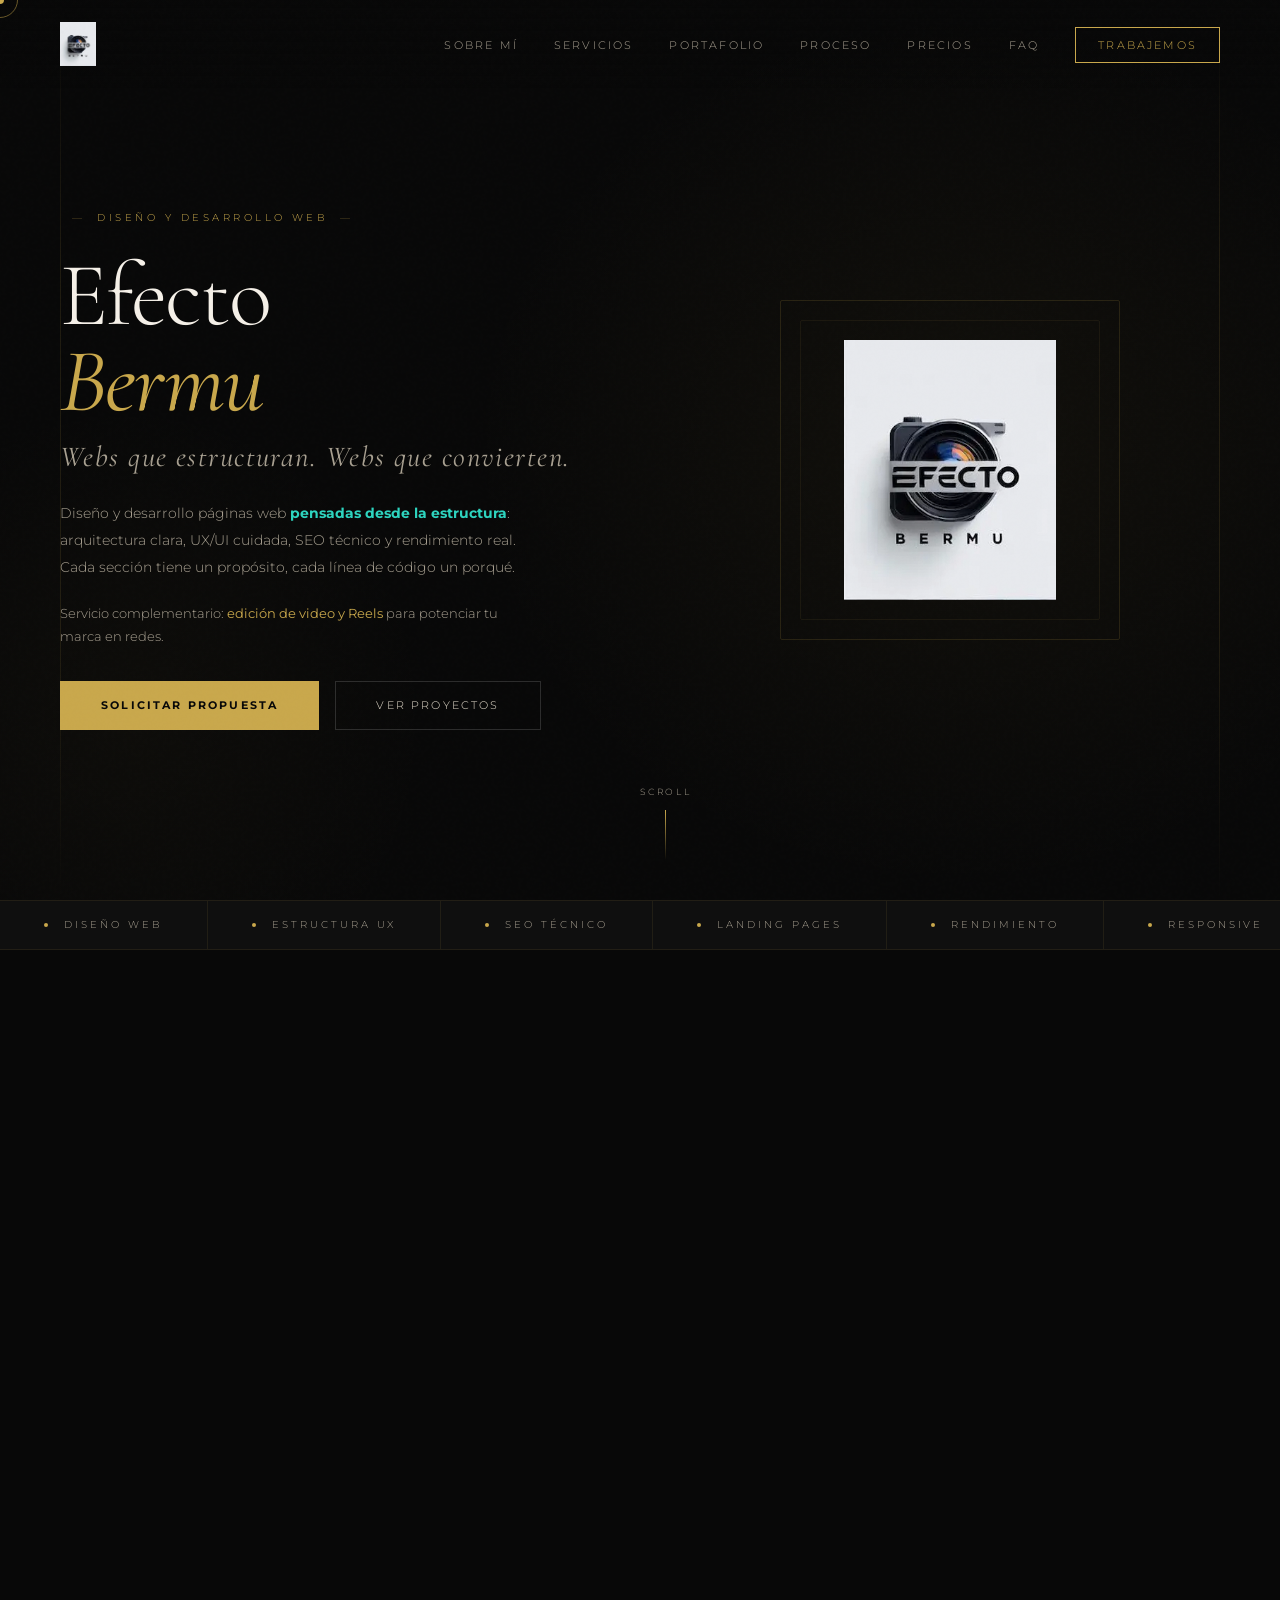
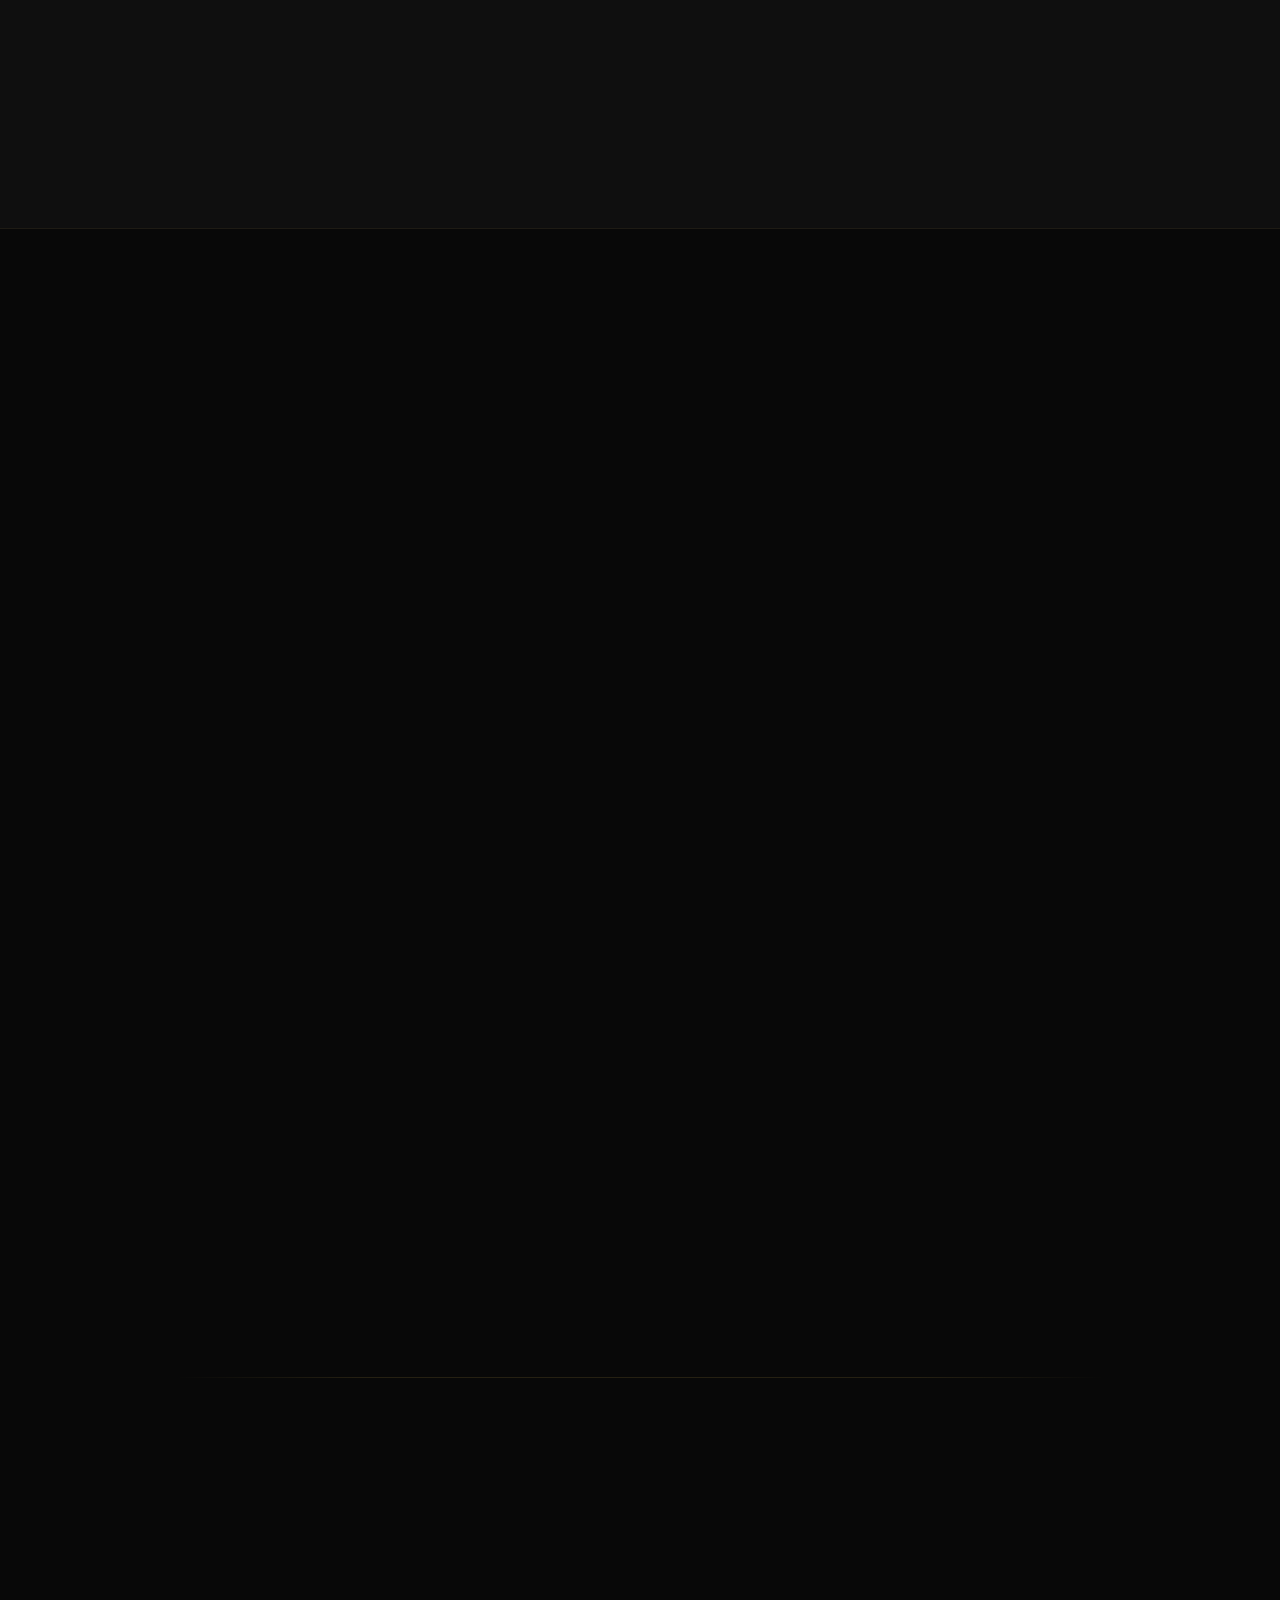
==== commit 4b8f87b3: "Update print statement from 'Hello' to 'Goodbye'" ====
--- a/index.html
+++ b/index.html
@@ -277,6 +277,7 @@
     </div>
   </div>
 </section>
+
 <!-- PORTAFOLIO -->
 <section class="section" id="portafolio">
   <div class="section-inner">
@@ -374,165 +375,103 @@
 <section class="section pricing" id="precios">
   <div class="section-inner">
     <div class="reveal">
-      <span class="sec-label">Planes</span>
-      <h2 class="sec-title">Precios claros, <em>sin letra pequeña</em></h2>
-      <p class="sec-desc">Elige el plan que mejor se ajusta a tu proyecto. Si ninguno encaja exactamente, hablamos y diseñamos una propuesta personalizada.</p>
-    </div>
+      <span class="sec-label">Planes y precios</span>
+      <h2 class="sec-title">Precios claros, <em>sin sorpresas</em></h2>
+      <p class="sec-desc">Elige el plan que mejor se adapta a tu proyecto. Precios finales con IVA incluido. Si ninguno encaja exactamente, hablamos y creamos una propuesta personalizada.</p>
+    </div>
+
     <div class="pricing-grid">
+      <!-- PLAN 1: PRESENCIA BÁSICA -->
       <div class="price-card reveal reveal-d1">
-        <div class="price-icon" aria-hidden="true">🧩</div>
+        <div class="price-icon" aria-hidden="true">
+          <svg viewBox="0 0 48 48" fill="none" stroke="currentColor" stroke-width="1.5" stroke-linecap="round" stroke-linejoin="round">
+            <rect x="6" y="10" width="36" height="24" rx="2"/>
+            <line x1="6" y1="18" x2="42" y2="18"/>
+            <line x1="18" y1="40" x2="30" y2="40"/>
+            <line x1="24" y1="34" x2="24" y2="40"/>
+            <circle cx="12" cy="14" r="0.8" fill="currentColor"/>
+          </svg>
+        </div>
         <div class="price-tier">Plan</div>
-        <div class="price-name">Landing</div>
+        <div class="price-name">Presencia Básica</div>
+        <div class="price-amount">
+          <span class="price-number">299</span>
+          <span class="price-currency">€</span>
+        </div>
+        <div class="price-meta">Página única · Entrega en 5 días</div>
         <ul class="price-ul">
-          <li>Página única (one-page)</li>
-          <li>Diseño responsive y accesible</li>
-          <li>SEO técnico básico</li>
+          <li>Landing page de 1 sección</li>
+          <li>Logo y datos del negocio</li>
+          <li>Botón de WhatsApp directo</li>
+          <li>Mapa de Google integrado</li>
+          <li>Adaptada a móviles</li>
+          <li>1 revisión incluida</li>
+        </ul>
+        <p class="price-note">Ideal para empezar a estar en internet con presencia profesional.</p>
+        <a href="https://wa.me/34600385615?text=Hola%2C%20me%20interesa%20el%20plan%20Presencia%20B%C3%A1sica" class="btn-price" target="_blank" rel="noopener">Solicitar este plan</a>
+      </div>
+
+      <!-- PLAN 2: NEGOCIO DIGITAL (DESTACADO) -->
+      <div class="price-card featured reveal reveal-d2">
+        <div class="price-badge">Recomendado</div>
+        <div class="price-icon" aria-hidden="true">
+          <svg viewBox="0 0 48 48" fill="none" stroke="currentColor" stroke-width="1.5" stroke-linecap="round" stroke-linejoin="round">
+            <path d="M24 4 L30 16 L44 18 L34 28 L36 42 L24 36 L12 42 L14 28 L4 18 L18 16 Z"/>
+          </svg>
+        </div>
+        <div class="price-tier">Plan favorito</div>
+        <div class="price-name">Negocio Digital</div>
+        <div class="price-amount">
+          <span class="price-number">499</span>
+          <span class="price-currency">€</span>
+        </div>
+        <div class="price-meta">Página única · Entrega en 7 días</div>
+        <ul class="price-ul">
+          <li>Todo lo del plan Básico</li>
+          <li>Galería de fotos del negocio</li>
           <li>Formulario de contacto</li>
-          <li>1 ronda de revisión</li>
+          <li>Sección de testimonios</li>
+          <li>Dominio conectado</li>
+          <li>Diseño personalizado</li>
+          <li>2 revisiones incluidas</li>
         </ul>
-        <p class="price-note">Ideal para lanzar un servicio, un producto o captar leads con una sola página bien estructurada.</p>
-      </div>
-      <div class="price-card featured reveal reveal-d2">
-        <div class="price-icon" aria-hidden="true">⚡</div>
-        <div class="price-tier">Plan favorito</div>
-        <div class="price-name">Web Completa</div>
+        <p class="price-note">El favorito de negocios que quieren una web completa y profesional.</p>
+        <a href="https://wa.me/34600385615?text=Hola%2C%20me%20interesa%20el%20plan%20Negocio%20Digital" class="btn-price btn-price-featured" target="_blank" rel="noopener">Solicitar este plan</a>
+      </div>
+
+      <!-- PLAN 3: PRESENCIA PREMIUM -->
+      <div class="price-card reveal reveal-d3">
+        <div class="price-icon" aria-hidden="true">
+          <svg viewBox="0 0 48 48" fill="none" stroke="currentColor" stroke-width="1.5" stroke-linecap="round" stroke-linejoin="round">
+            <path d="M24 42 L24 42 C20 38 12 32 12 22 L12 12 L24 8 L36 12 L36 22 C36 32 28 38 24 42 Z"/>
+            <path d="M18 24 L22 28 L30 20"/>
+          </svg>
+        </div>
+        <div class="price-tier">Plan</div>
+        <div class="price-name">Presencia Premium</div>
+        <div class="price-amount">
+          <span class="price-number">699</span>
+          <span class="price-currency">€</span>
+        </div>
+        <div class="price-meta">Hasta 3 páginas · Entrega en 10 días</div>
         <ul class="price-ul">
-          <li>Hasta 6 secciones o páginas</li>
-          <li>Diseño a medida con tu identidad</li>
-          <li>SEO técnico + datos estructurados</li>
-          <li>Optimización de rendimiento y accesibilidad</li>
-          <li>Formulario + integración con email</li>
-          <li>2 rondas de revisión</li>
-        </ul>
-        <p class="price-note">El plan más elegido. Perfecto para negocios, marcas personales y proyectos que necesitan una web completa y sólida.</p>
-      </div>
-      <div class="price-card reveal reveal-d3">
-        <div class="price-icon" aria-hidden="true">🚀</div>
-        <div class="price-tier">Plan</div>
-        <div class="price-name">Web + Mantenimiento</div>
-        <ul class="price-ul">
-          <li>Todo lo del plan Web Completa</li>
-          <li>Mantenimiento mensual y actualizaciones</li>
-          <li>Mejoras continuas de contenido</li>
-          <li>Monitorización de rendimiento y SEO</li>
-          <li>Soporte técnico prioritario</li>
+          <li>Todo lo del plan Digital</li>
+          <li>Hasta 3 páginas (Inicio, Servicios, Contacto)</li>
+          <li>Optimización para Google (SEO)</li>
+          <li>Google Business Profile</li>
+          <li>Diseño premium exclusivo</li>
           <li>Revisiones ilimitadas</li>
         </ul>
-        <p class="price-note">Para quienes quieren una web que evoluciona con su negocio, sin preocuparse por nada técnico.</p>
-      </div>
-    </div>
+        <p class="price-note">Para negocios que quieren presencia completa y visibilidad en Google.</p>
+        <a href="https://wa.me/34600385615?text=Hola%2C%20me%20interesa%20el%20plan%20Presencia%20Premium" class="btn-price" target="_blank" rel="noopener">Solicitar este plan</a>
+      </div>
+    </div>
+
+    <!-- MANTENIMIENTO MENSUAL -->
     <div class="price-cta-row reveal">
-      <span class="price-cta-icon" aria-hidden="true">📋</span>
-      <p>¿Necesitas algo específico o un proyecto más grande? <strong>Cuéntame qué tienes en mente</strong> y te preparo una propuesta personalizada. Trabajo con proyectos puntuales y también con colaboraciones mensuales.</p>
-    </div>
-  </div>
-</section>
-
-<!-- TESTIMONIOS -->
-<section class="section" id="testimonios">
-  <div class="section-inner">
-    <div class="reveal">
-      <span class="sec-label">Testimonios</span>
-      <h2 class="sec-title">Lo que dicen <em>mis clientes</em></h2>
-    </div>
-    <div class="testi-grid">
-      <div class="testi reveal reveal-d1">
-        <p class="testi-text">Necesitaba una web que explicara mi negocio sin rodeos. La estructura que me propuso fue exactamente lo que faltaba: clara, rápida y con un formulario que por fin recibo leads de calidad.</p>
-        <div class="testi-author">Carlos R.</div>
-        <div class="testi-role">Negocio local · Servicios</div>
-      </div>
-      <div class="testi reveal reveal-d2">
-        <p class="testi-text">Mi marca personal por fin tiene una web a la altura. Diseño cuidado, carga instantánea y todo el contenido bien organizado. Se nota que hay criterio detrás.</p>
-        <div class="testi-author">Laura M.</div>
-        <div class="testi-role">Creadora y consultora</div>
-      </div>
-      <div class="testi reveal reveal-d3">
-        <p class="testi-text">Trabajar con él fue muy fácil: entendió el proyecto rápido, me propuso la estructura antes de ponerse a diseñar y cumplió plazos. La web va rapidísima y el SEO está impecable.</p>
-        <div class="testi-author">Ana V.</div>
-        <div class="testi-role">Proyecto digital</div>
-      </div>
-    </div>
-  </div>
-</section>
-
-<!-- FAQ -->
-<section class="section faq" id="faq">
-  <div class="section-inner">
-    <div class="reveal">
-      <span class="sec-label">FAQ</span>
-      <h2 class="sec-title">Preguntas <em>frecuentes</em></h2>
-    </div>
-    <div class="faq-grid">
-      <div class="faq-item reveal reveal-d1">
-        <h4 class="faq-q">¿Cuánto tarda el desarrollo de una web?</h4>
-        <p class="faq-a">Depende del alcance. Una <strong>landing</strong> suele estar en 1-2 semanas. Una <strong>web completa</strong> entre 2 y 4 semanas. Un <strong>proyecto con mantenimiento</strong> se entrega la primera versión en las mismas fechas y luego evoluciona mes a mes.</p>
-      </div>
-      <div class="faq-item reveal reveal-d2">
-        <h4 class="faq-q">¿Qué tecnologías usas?</h4>
-        <p class="faq-a">HTML, CSS y JavaScript modernos, con foco en <strong>rendimiento y accesibilidad</strong>. Si el proyecto lo requiere, también trabajo con frameworks ligeros o con soluciones basadas en estáticos + CDN, como esta misma web.</p>
-      </div>
-      <div class="faq-item reveal reveal-d1">
-        <h4 class="faq-q">¿La web será responsive y accesible?</h4>
-        <p class="faq-a">Sí, siempre. Se ve bien en móvil, tablet y desktop, cumple contraste AA, es navegable con teclado y compatible con lectores de pantalla. <strong>No es un extra, es la base.</strong></p>
-      </div>
-      <div class="faq-item reveal reveal-d2">
-        <h4 class="faq-q">¿Incluye SEO?</h4>
-        <p class="faq-a">Todos los planes incluyen <strong>SEO técnico</strong>: metadatos, jerarquía de encabezados, sitemap, robots.txt, datos estructurados y optimización de Core Web Vitals. El SEO de contenidos (artículos, keywords) es un servicio adicional.</p>
-      </div>
-      <div class="faq-item reveal reveal-d1">
-        <h4 class="faq-q">¿Y la edición de video?</h4>
-        <p class="faq-a">Es un <strong>servicio complementario</strong>. Si quieres que tu marca tenga presencia en redes —Reels, TikTok, Shorts— con el mismo criterio visual que tu web, lo puedo cubrir. Pero no es el foco principal de mi trabajo.</p>
-      </div>
-      <div class="faq-item reveal reveal-d2">
-        <h4 class="faq-q">¿Puedo contratar mantenimiento después?</h4>
-        <p class="faq-a">Sí. Puedes empezar con un plan de <strong>Web Completa</strong> y añadir mantenimiento más adelante. O contratarlo desde el principio con el plan <strong>Web + Mantenimiento</strong>. Sin compromisos a largo plazo.</p>
-      </div>
-    </div>
-  </div>
-</section>
-
-<!-- CTA FINAL -->
-<section class="section cta-final" id="contacto">
-  <div class="section-inner">
-    <div class="reveal">
-      <span class="sec-label">Contacto</span>
-      <h2 class="sec-title">¿Listo para tener una web <em>que trabaje por ti?</em></h2>
-      <p class="sec-desc">Cuéntame tu proyecto y te respondo en menos de 24 horas. Sin compromisos, sin tecnicismos innecesarios, directo al grano.</p>
-    </div>
-    <div class="cta-btns reveal">
-      <a href="https://wa.me/34600385615?text=Hola%20Efecto%20Bermu%2C%20quiero%20informaci%C3%B3n%20sobre%20una%20web" class="btn-gold" target="_blank" rel="noopener">
-        <svg width="18" height="18" viewBox="0 0 24 24" fill="currentColor" aria-hidden="true"><path d="M17.472 14.382c-.297-.149-1.758-.867-2.03-.967-.273-.099-.471-.148-.67.15-.197.297-.767.966-.94 1.164-.173.199-.347.223-.644.075-.297-.15-1.255-.463-2.39-1.475-.883-.788-1.48-1.761-1.653-2.059-.173-.297-.018-.458.13-.606.134-.133.298-.347.446-.52.149-.174.198-.298.298-.497.099-.198.05-.371-.025-.52-.075-.149-.669-1.612-.916-2.207-.242-.579-.487-.5-.669-.51-.173-.008-.371-.01-.57-.01-.198 0-.52.074-.792.372-.272.297-1.04 1.016-1.04 2.479 0 1.462 1.065 2.875 1.213 3.074.149.198 2.096 3.2 5.077 4.487.709.306 1.262.489 1.694.625.712.227 1.36.195 1.871.118.571-.085 1.758-.719 2.006-1.413.248-.694.248-1.289.173-1.413-.074-.124-.272-.198-.57-.347m-5.421 7.403h-.004a9.87 9.87 0 01-5.031-1.378l-.361-.214-3.741.982.998-3.648-.235-.374a9.86 9.86 0 01-1.51-5.26c.001-5.45 4.436-9.884 9.888-9.884 2.64 0 5.122 1.03 6.988 2.898a9.825 9.825 0 012.893 6.994c-.003 5.45-4.437 9.884-9.885 9.884m8.413-18.297A11.815 11.815 0 0012.05 0C5.495 0 .16 5.335.157 11.892c0 2.096.547 4.142 1.588 5.945L.057 24l6.305-1.654a11.882 11.882 0 005.683 1.448h.005c6.554 0 11.89-5.335 11.893-11.893a11.821 11.821 0 00-3.48-8.413z"/></svg>
-        Escribir por WhatsApp
-      </a>
-      <a href="mailto:hola@efectobermu.com?subject=Consulta%20sobre%20una%20web" class="btn-wa">
-        <svg width="16" height="16" viewBox="0 0 24 24" fill="none" stroke="currentColor" stroke-width="1.5" aria-hidden="true"><rect x="2" y="4" width="20" height="16" rx="2"/><path d="m22 7-8.97 5.7a1.94 1.94 0 01-2.06 0L2 7"/></svg>
-        Enviar email
-      </a>
-      <a href="https://instagram.com/efectobermu" class="btn-wa" target="_blank" rel="noopener">
-        <svg width="16" height="16" viewBox="0 0 24 24" fill="none" stroke="currentColor" stroke-width="1.5" aria-hidden="true"><rect x="2" y="2" width="20" height="20" rx="5"/><path d="M16 11.37A4 4 0 1112.63 8 4 4 0 0116 11.37z"/><line x1="17.5" y1="6.5" x2="17.51" y2="6.5"/></svg>
-        Ver Instagram
-      </a>
-    </div>
-    <div class="cta-tagline">
-      DISEÑO CON PROPÓSITO. ESTRUCTURA CON CRITERIO. WEBS QUE CONVIERTEN.
-    </div>
-  </div>
-</section>
-
-<!-- FOOTER -->
-<footer>
-  <div class="foot-logo">
-    <img src="/logo.webp" alt="Efecto Bermu" width="100" height="36"/>
-  </div>
-  <div class="foot-motto">Webs que estructuran. Webs que convierten.</div>
-  <nav class="foot-legal" aria-label="Enlaces legales">
-    <a href="/aviso-legal.html">Aviso legal</a>
-    <a href="/privacidad.html">Privacidad</a>
-    <a href="/cookies.html">Cookies</a>
-  </nav>
-  <div class="foot-copy">© 2026 Efecto Bermu. Todos los derechos reservados.</div>
-</footer>
-
-<script src="/script.js" defer></script>
-</body>
-</html>
+      <span class="price-cta-icon" aria-hidden="true">
+        <svg viewBox="0 0 24 24" fill="none" stroke="currentColor" stroke-width="1.5" stroke-linecap="round" stroke-linejoin="round" width="28" height="28">
+          <path d="M14.7 6.3a1 1 0 0 0 0 1.4l1.6 1.6a1 1 0 0 0 1.4 0l3.77-3.77a6 6 0 0 1-7.94 7.94l-6.91 6.91a2.12 2.12 0 0 1-3-3l6.91-6.91a6 6 0 0 1 7.94-7.94l-3.76 3.76z"/>
+        </svg>
+      </span>
+      <p><strong>
--- a/styles.css
+++ b/styles.css
@@ -1,6 +1,319 @@
-/* --------------------------------------------------------------------------
-   HERO — descripción secundaria (mención a video)
-   -------------------------------------------------------------------------- */
+/* ==========================================================================
+   EFECTO BERMU — Hoja de estilos principal
+   ========================================================================== */
+
+/* --------------------------------------------------------------------------
+   FUENTES AUTO-HOSPEDADAS
+   Descarga los .woff2 desde Google Fonts y colócalos en /fonts/
+   -------------------------------------------------------------------------- */
+@font-face {
+  font-family: 'Cormorant Garamond';
+  font-style: normal;
+  font-weight: 300;
+  font-display: swap;
+  src: url('/fonts/cormorant-garamond-300.woff2') format('woff2');
+}
+@font-face {
+  font-family: 'Cormorant Garamond';
+  font-style: normal;
+  font-weight: 400;
+  font-display: swap;
+  src: url('/fonts/cormorant-garamond-400.woff2') format('woff2');
+}
+@font-face {
+  font-family: 'Cormorant Garamond';
+  font-style: italic;
+  font-weight: 400;
+  font-display: swap;
+  src: url('/fonts/cormorant-garamond-400-italic.woff2') format('woff2');
+}
+@font-face {
+  font-family: 'Montserrat';
+  font-style: normal;
+  font-weight: 300;
+  font-display: swap;
+  src: url('/fonts/montserrat-300.woff2') format('woff2');
+}
+@font-face {
+  font-family: 'Montserrat';
+  font-style: normal;
+  font-weight: 400;
+  font-display: swap;
+  src: url('/fonts/montserrat-400.woff2') format('woff2');
+}
+@font-face {
+  font-family: 'Montserrat';
+  font-style: normal;
+  font-weight: 600;
+  font-display: swap;
+  src: url('/fonts/montserrat-600.woff2') format('woff2');
+}
+@font-face {
+  font-family: 'Montserrat';
+  font-style: normal;
+  font-weight: 700;
+  font-display: swap;
+  src: url('/fonts/montserrat-700.woff2') format('woff2');
+}
+
+/* --------------------------------------------------------------------------
+   RESET + VARIABLES
+   -------------------------------------------------------------------------- */
+*,*::before,*::after{box-sizing:border-box;margin:0;padding:0}
+
+:root{
+  --gold:#c9a84c;
+  --gold-l:#e8c97a;
+  --gold-d:rgba(201,168,76,.15);
+  --black:#080808;
+  --dark:#0f0f0f;
+  --mid:#1a1a1a;
+  --mid2:#222;
+  --text:#e8e0d0;
+  --muted:#a8a091;
+  --white:#f5f0e8;
+  --teal:#2dd4bf;
+  --nav-h:88px;
+}
+
+html{scroll-behavior:smooth;-webkit-text-size-adjust:100%}
+
+body{
+  background:var(--black);
+  color:var(--text);
+  font-family:'Montserrat',system-ui,sans-serif;
+  font-weight:300;
+  line-height:1.6;
+  overflow-x:hidden;
+  min-height:100vh;
+  -webkit-font-smoothing:antialiased;
+}
+
+img{max-width:100%;height:auto;display:block}
+a{color:inherit}
+button{font:inherit;color:inherit;background:none;border:0;cursor:pointer}
+
+/* Cursor personalizado: solo en dispositivos con puntero fino */
+@media (hover:hover) and (pointer:fine){
+  body{cursor:none}
+  a,button{cursor:none}
+}
+
+/* Grano de fondo */
+body::before{
+  content:'';
+  position:fixed;
+  inset:0;
+  background-image:url("data:image/svg+xml,%3Csvg viewBox='0 0 256 256' xmlns='http://www.w3.org/2000/svg'%3E%3Cfilter id='n'%3E%3CfeTurbulence type='fractalNoise' baseFrequency='.9' numOctaves='4' stitchTiles='stitch'/%3E%3C/filter%3E%3Crect width='100%25' height='100%25' filter='url(%23n)' opacity='.04'/%3E%3C/svg%3E");
+  pointer-events:none;
+  z-index:1000;
+  opacity:.3;
+}
+
+/* --------------------------------------------------------------------------
+   ACCESIBILIDAD
+   -------------------------------------------------------------------------- */
+.skip-link{
+  position:absolute;
+  top:-100px;
+  left:16px;
+  background:var(--gold);
+  color:var(--black);
+  padding:10px 18px;
+  font-size:.75rem;
+  font-weight:700;
+  letter-spacing:.1em;
+  text-transform:uppercase;
+  text-decoration:none;
+  z-index:9999;
+  transition:top .3s;
+}
+.skip-link:focus{top:16px}
+
+:focus-visible{
+  outline:2px solid var(--gold);
+  outline-offset:3px;
+}
+
+@media (prefers-reduced-motion:reduce){
+  *,*::before,*::after{
+    animation-duration:.01ms !important;
+    animation-iteration-count:1 !important;
+    transition-duration:.01ms !important;
+    scroll-behavior:auto !important;
+  }
+  .cursor,.cursor-ring{display:none !important}
+  body{cursor:auto !important}
+  .marquee-track{animation:none !important}
+}
+
+/* --------------------------------------------------------------------------
+   CURSOR PERSONALIZADO
+   -------------------------------------------------------------------------- */
+.cursor,
+.cursor-ring{
+  position:fixed;
+  top:0;left:0;
+  pointer-events:none;
+  transform:translate(-50%,-50%);
+  will-change:transform,left,top;
+  display:none;
+}
+.cursor{
+  width:8px;height:8px;
+  background:var(--gold);
+  border-radius:50%;
+  z-index:9999;
+  transition:transform .1s;
+}
+.cursor-ring{
+  width:36px;height:36px;
+  border:1px solid rgba(201,168,76,.5);
+  border-radius:50%;
+  z-index:9998;
+  transition:transform .18s,border-color .18s;
+}
+@media (hover:hover) and (pointer:fine){
+  .cursor,.cursor-ring{display:block}
+}
+
+/* --------------------------------------------------------------------------
+   NAV
+   -------------------------------------------------------------------------- */
+nav{
+  position:fixed;
+  top:0;left:0;right:0;
+  z-index:200;
+  display:flex;
+  justify-content:space-between;
+  align-items:center;
+  padding:22px 60px;
+  background:linear-gradient(to bottom,rgba(8,8,8,.97) 0%,transparent 100%);
+  transition:background .3s,padding .3s;
+}
+nav.scrolled{background:rgba(8,8,8,.98)}
+.nav-logo{display:inline-flex;align-items:center}
+.nav-logo img{height:44px;width:auto;object-fit:contain}
+
+.nav-links{
+  display:flex;
+  gap:36px;
+  list-style:none;
+  align-items:center;
+}
+.nav-links a{
+  color:var(--muted);
+  text-decoration:none;
+  font-size:.68rem;
+  letter-spacing:.2em;
+  text-transform:uppercase;
+  transition:color .3s;
+}
+.nav-links a:hover{color:var(--gold)}
+.nav-cta{
+  color:var(--gold) !important;
+  border:1px solid var(--gold);
+  padding:10px 22px;
+  transition:all .3s !important;
+}
+.nav-cta:hover{background:var(--gold) !important;color:var(--black) !important}
+
+.nav-toggle{
+  display:none;
+  width:44px;height:44px;
+  position:relative;
+  z-index:210;
+  padding:10px;
+}
+.nav-toggle span{
+  display:block;
+  height:2px;
+  width:100%;
+  background:var(--gold);
+  margin:6px 0;
+  transition:transform .3s,opacity .3s;
+}
+.nav-toggle[aria-expanded="true"] span:nth-child(1){transform:translateY(8px) rotate(45deg)}
+.nav-toggle[aria-expanded="true"] span:nth-child(2){opacity:0}
+.nav-toggle[aria-expanded="true"] span:nth-child(3){transform:translateY(-8px) rotate(-45deg)}
+
+/* --------------------------------------------------------------------------
+   HERO
+   -------------------------------------------------------------------------- */
+.hero{
+  min-height:100vh;
+  min-height:100svh;
+  display:flex;
+  align-items:center;
+  position:relative;
+  overflow:hidden;
+  padding:140px 60px 100px;
+}
+.hero-bg{
+  position:absolute;inset:0;
+  background:
+    radial-gradient(ellipse 55% 70% at 75% 50%,rgba(201,168,76,.05) 0%,transparent 70%),
+    radial-gradient(ellipse 40% 60% at 10% 80%,rgba(201,168,76,.03) 0%,transparent 60%),
+    var(--black);
+}
+.hero-line-l,.hero-line-r{
+  position:absolute;top:0;bottom:0;width:1px;
+  background:linear-gradient(to bottom,transparent,rgba(201,168,76,.12) 30%,rgba(201,168,76,.12) 70%,transparent);
+}
+.hero-line-l{left:60px}
+.hero-line-r{right:60px}
+.hero-inner{
+  position:relative;z-index:2;
+  display:grid;
+  grid-template-columns:1fr 1fr;
+  gap:80px;
+  align-items:center;
+  max-width:1300px;
+  width:100%;
+  margin:0 auto;
+}
+.hero-eyebrow{
+  font-size:.62rem;
+  letter-spacing:.35em;
+  text-transform:uppercase;
+  color:var(--gold);
+  margin-bottom:28px;
+  animation:fadeUp 1s .3s both;
+}
+.hero-eyebrow::before,
+.hero-eyebrow::after{content:'—';margin:0 12px;opacity:.5}
+.hero-title{
+  font-family:'Cormorant Garamond',serif;
+  font-size:clamp(3.5rem,7vw,6.5rem);
+  font-weight:300;
+  line-height:.95;
+  letter-spacing:-.02em;
+  color:var(--white);
+  margin-bottom:10px;
+  animation:fadeUp 1s .5s both;
+}
+.hero-title em{font-style:italic;color:var(--gold)}
+.hero-tagline{
+  font-family:'Cormorant Garamond',serif;
+  font-size:clamp(1.1rem,2.5vw,1.8rem);
+  font-weight:300;
+  font-style:italic;
+  color:var(--muted);
+  margin-bottom:20px;
+  letter-spacing:.05em;
+  animation:fadeUp 1s .65s both;
+}
+.hero-desc{
+  color:var(--muted);
+  font-size:.9rem;
+  line-height:1.9;
+  margin-bottom:20px;
+  max-width:480px;
+  animation:fadeUp 1s .8s both;
+}
+.hero-desc strong{color:var(--teal)}
+
+/* Hero — descripción secundaria (mención a video) */
 .hero-desc-secondary{
   color:var(--muted);
   font-size:.82rem;
@@ -12,12 +325,307 @@
 }
 .hero-desc-secondary strong{color:var(--gold);font-weight:400}
 
-/* --------------------------------------------------------------------------
-   SERVICIOS SECUNDARIOS (video como complemento)
-   -------------------------------------------------------------------------- */
+.hero-btns{display:flex;gap:16px;flex-wrap:wrap;animation:fadeUp 1s .95s both}
+
+.btn-gold{
+  background:var(--gold);
+  color:var(--black);
+  padding:15px 40px;
+  font-size:.68rem;
+  font-weight:700;
+  letter-spacing:.2em;
+  text-transform:uppercase;
+  text-decoration:none;
+  transition:all .3s;
+  display:inline-flex;
+  align-items:center;
+  gap:10px;
+  border:1px solid var(--gold);
+}
+.btn-gold:hover{
+  background:var(--gold-l);
+  border-color:var(--gold-l);
+  transform:translateY(-2px);
+  box-shadow:0 12px 40px rgba(201,168,76,.3);
+}
+.btn-outline{
+  color:var(--text);
+  padding:15px 40px;
+  font-size:.68rem;
+  letter-spacing:.2em;
+  text-transform:uppercase;
+  text-decoration:none;
+  border:1px solid rgba(255,255,255,.15);
+  transition:all .3s;
+  display:inline-flex;
+  align-items:center;
+}
+.btn-outline:hover{border-color:var(--gold);color:var(--gold)}
+
+.hero-right{display:flex;justify-content:center;align-items:center;animation:fadeUp 1.2s .6s both}
+.hero-logo-frame{
+  position:relative;
+  width:340px;height:340px;
+  display:flex;align-items:center;justify-content:center;
+}
+.hero-logo-frame::before{
+  content:'';position:absolute;inset:0;
+  border:1px solid rgba(201,168,76,.15);
+  border-radius:2px;
+}
+.hero-logo-frame::after{
+  content:'';position:absolute;inset:20px;
+  border:1px solid rgba(201,168,76,.08);
+  border-radius:2px;
+  animation:rotateSlow 20s linear infinite;
+}
+.hero-logo-img{
+  width:260px;height:260px;
+  object-fit:contain;
+  position:relative;z-index:1;
+}
+.hero-scroll{
+  position:absolute;bottom:40px;left:50%;
+  transform:translateX(-50%);
+  display:flex;flex-direction:column;align-items:center;gap:10px;
+  animation:fadeUp 1s 1.3s both;
+}
+.hero-scroll span{
+  font-size:.58rem;letter-spacing:.3em;
+  text-transform:uppercase;color:var(--muted);
+}
+.scroll-line{
+  width:1px;height:50px;
+  background:linear-gradient(to bottom,var(--gold),transparent);
+  animation:scrollPulse 2s infinite;
+}
+
+/* --------------------------------------------------------------------------
+   MARQUEE
+   -------------------------------------------------------------------------- */
+.marquee-wrap{
+  overflow:hidden;
+  border-top:1px solid rgba(201,168,76,.1);
+  border-bottom:1px solid rgba(201,168,76,.1);
+  background:var(--dark);
+}
+.marquee-track{
+  display:flex;
+  animation:marquee 30s linear infinite;
+  white-space:nowrap;
+}
+.marquee-item{
+  flex-shrink:0;
+  padding:16px 44px;
+  font-size:.62rem;
+  letter-spacing:.3em;
+  text-transform:uppercase;
+  color:var(--muted);
+  border-right:1px solid rgba(201,168,76,.1);
+  display:flex;
+  align-items:center;
+  gap:16px;
+}
+.marquee-item .dot{
+  width:4px;height:4px;
+  background:var(--gold);
+  border-radius:50%;
+}
+
+/* --------------------------------------------------------------------------
+   SECCIONES BASE
+   -------------------------------------------------------------------------- */
+.section{padding:120px 60px}
+.section-alt{
+  background:var(--dark);
+  border-top:1px solid rgba(201,168,76,.08);
+  border-bottom:1px solid rgba(201,168,76,.08);
+}
+.section-inner{max-width:1300px;margin:0 auto}
+.sec-label{
+  font-size:.58rem;
+  letter-spacing:.35em;
+  text-transform:uppercase;
+  color:var(--gold);
+  margin-bottom:20px;
+  display:block;
+}
+.sec-title{
+  font-family:'Cormorant Garamond',serif;
+  font-size:clamp(2.2rem,4.5vw,3.8rem);
+  font-weight:300;
+  line-height:1.1;
+  color:var(--white);
+  margin-bottom:24px;
+}
+.sec-title em{font-style:italic;color:var(--teal)}
+.sec-desc{
+  color:var(--muted);
+  font-size:.88rem;
+  line-height:1.9;
+  max-width:680px;
+}
+
+/* --------------------------------------------------------------------------
+   SOBRE MÍ
+   -------------------------------------------------------------------------- */
+.about-grid{
+  display:grid;
+  grid-template-columns:1fr 1fr;
+  gap:100px;
+  align-items:center;
+}
+.about-text p{
+  color:var(--muted);
+  font-size:.9rem;
+  line-height:1.9;
+  margin-bottom:16px;
+}
+.about-text p strong{color:var(--white)}
+.about-bullets{
+  margin-top:28px;
+  display:flex;flex-direction:column;gap:10px;
+}
+.about-bullet{
+  display:flex;align-items:flex-start;gap:14px;
+  font-size:.85rem;color:var(--muted);
+}
+.about-bullet::before{content:'—';color:var(--gold);flex-shrink:0;margin-top:1px}
+.about-stats{
+  display:grid;
+  grid-template-columns:repeat(3,1fr);
+  gap:28px;
+  margin-top:48px;
+  padding-top:48px;
+  border-top:1px solid rgba(201,168,76,.12);
+}
+.stat-n{
+  font-family:'Cormorant Garamond',serif;
+  font-size:3rem;
+  font-weight:300;
+  color:var(--gold);
+  line-height:1;
+  margin-bottom:4px;
+}
+.stat-l{
+  font-size:.62rem;letter-spacing:.2em;
+  text-transform:uppercase;color:var(--muted);
+}
+
+.about-img-frame{position:relative}
+.about-img-placeholder{
+  width:100%;
+  aspect-ratio:4/5;
+  background:linear-gradient(160deg,#141414 0%,#1a1a1a 100%);
+  display:flex;flex-direction:column;
+  align-items:center;justify-content:center;
+  position:relative;overflow:hidden;
+}
+.about-img-placeholder::before{
+  content:'';position:absolute;inset:0;
+  background:
+    linear-gradient(135deg,rgba(201,168,76,.08) 0%,transparent 50%),
+    repeating-linear-gradient(0deg,transparent,transparent 40px,rgba(201,168,76,.03) 40px,rgba(201,168,76,.03) 41px),
+    repeating-linear-gradient(90deg,transparent,transparent 40px,rgba(201,168,76,.03) 40px,rgba(201,168,76,.03) 41px);
+}
+.about-img2{
+  width:100%;height:100%;
+  object-fit:contain;
+  padding:40px;
+  position:relative;z-index:1;
+}
+.frame-corner-tr{
+  position:absolute;top:-16px;right:-16px;
+  width:55%;height:55%;
+  border-top:1px solid rgba(201,168,76,.2);
+  border-right:1px solid rgba(201,168,76,.2);
+  pointer-events:none;
+}
+.frame-corner-bl{
+  position:absolute;bottom:-16px;left:-16px;
+  width:55%;height:55%;
+  border-bottom:1px solid rgba(201,168,76,.2);
+  border-left:1px solid rgba(201,168,76,.2);
+  pointer-events:none;
+}
+
+/* --------------------------------------------------------------------------
+   BENEFICIOS
+   -------------------------------------------------------------------------- */
+.benefits{
+  background:var(--dark);
+  border-top:1px solid rgba(201,168,76,.08);
+}
+.benefits-nums{
+  display:grid;
+  grid-template-columns:repeat(3,1fr);
+  gap:48px;
+  margin:60px 0 40px;
+  text-align:center;
+}
+.ben-num{
+  font-family:'Cormorant Garamond',serif;
+  font-size:clamp(3rem,7vw,5.5rem);
+  font-weight:300;
+  color:var(--teal);
+  line-height:1;
+  margin-bottom:8px;
+}
+.ben-title{
+  font-size:.78rem;font-weight:600;
+  letter-spacing:.12em;text-transform:uppercase;
+  color:var(--white);margin-bottom:10px;
+}
+.ben-desc{
+  color:var(--muted);font-size:.82rem;
+  line-height:1.8;max-width:260px;margin:0 auto;
+}
+.benefits-tagline{
+  text-align:center;
+  color:var(--muted);
+  font-size:.92rem;
+  line-height:1.8;
+  padding-top:40px;
+  border-top:1px solid rgba(201,168,76,.1);
+}
+.benefits-tagline strong{color:var(--white)}
+
+/* --------------------------------------------------------------------------
+   SERVICIOS
+   -------------------------------------------------------------------------- */
+.services-grid{
+  display:grid;
+  grid-template-columns:repeat(2,1fr);
+  gap:2px;
+  margin-top:60px;
+}
 .services-grid-3{
   grid-template-columns:repeat(3,1fr);
 }
+.svc{
+  background:var(--mid);
+  padding:48px 40px;
+  position:relative;
+  overflow:hidden;
+  transition:background .4s;
+}
+.svc::before{
+  content:'';position:absolute;bottom:0;left:0;right:0;
+  height:2px;background:var(--gold);
+  transform:scaleX(0);
+  transition:transform .4s;
+}
+.svc:hover::before{transform:scaleX(1)}
+.svc:hover{background:var(--mid2)}
+.svc-icon{width:48px;height:48px;margin-bottom:28px;color:var(--gold)}
+.svc-name{
+  font-family:'Cormorant Garamond',serif;
+  font-size:1.7rem;font-weight:400;
+  color:var(--white);margin-bottom:14px;
+}
+.svc-desc{color:var(--muted);font-size:.85rem;line-height:1.85}
+
+/* Servicios secundarios (video como complemento) */
 .svc-secondary{
   background:#151515;
   opacity:.85;
@@ -53,9 +661,459 @@
 .secondary-note strong{color:var(--white)}
 
 /* --------------------------------------------------------------------------
-   RESPONSIVE para los nuevos elementos
-   -------------------------------------------------------------------------- */
+   PORTAFOLIO
+   -------------------------------------------------------------------------- */
+.portfolio-grid{
+  display:grid;
+  grid-template-columns:repeat(3,1fr);
+  gap:2px;
+  margin-top:60px;
+}
+.port-item{
+  position:relative;
+  overflow:hidden;
+  aspect-ratio:4/3;
+  background:var(--mid);
+}
+.port-bg{
+  position:absolute;inset:0;
+  display:flex;align-items:center;justify-content:center;
+}
+.port-bg-1{background:linear-gradient(135deg,#0d1117 0%,#1a1a2e 40%,#16213e 100%)}
+.port-bg-2{background:linear-gradient(135deg,#0f0c29 0%,#302b63 50%,#24243e 100%)}
+.port-bg-3{background:linear-gradient(135deg,#1a0505 0%,#2d0a0a 40%,#1a0c0c 100%)}
+.port-bg-content{
+  display:flex;flex-direction:column;
+  align-items:center;justify-content:center;
+  gap:12px;text-align:center;padding:20px;
+}
+.port-emoji{font-size:3rem;line-height:1}
+.port-brand{
+  font-family:'Cormorant Garamond',serif;
+  font-size:1.1rem;
+  color:rgba(201,168,76,.6);
+  letter-spacing:.1em;
+}
+.port-line{width:40px;height:1px;background:rgba(201,168,76,.3)}
+.port-tag{
+  font-size:.65rem;letter-spacing:.2em;
+  text-transform:uppercase;
+  color:rgba(232,224,208,.3);
+}
+.port-overlay{
+  position:absolute;inset:0;
+  background:rgba(8,8,8,.85);
+  display:flex;flex-direction:column;
+  justify-content:flex-end;
+  padding:28px;
+  opacity:0;
+  transition:opacity .4s;
+}
+.port-item:hover .port-overlay,
+.port-item:focus-within .port-overlay{opacity:1}
+.port-title{
+  font-family:'Cormorant Garamond',serif;
+  font-size:1.4rem;font-weight:400;
+  color:var(--white);margin-bottom:6px;
+}
+.port-desc{color:var(--muted);font-size:.8rem;line-height:1.7}
+
+/* --------------------------------------------------------------------------
+   PROCESO
+   -------------------------------------------------------------------------- */
+.process-steps{
+  display:grid;
+  grid-template-columns:repeat(5,1fr);
+  gap:0;
+  position:relative;
+  margin-top:60px;
+}
+.process-steps::before{
+  content:'';position:absolute;
+  top:27px;left:10%;right:10%;height:1px;
+  background:linear-gradient(to right,transparent,rgba(201,168,76,.15) 20%,rgba(201,168,76,.15) 80%,transparent);
+}
+.pstep{padding:0 20px;text-align:center}
+.pstep-num{
+  width:54px;height:54px;
+  border:1px solid rgba(201,168,76,.25);
+  border-radius:50%;
+  display:flex;align-items:center;justify-content:center;
+  font-family:'Cormorant Garamond',serif;
+  font-size:1.2rem;color:var(--gold);
+  margin:0 auto 24px;
+  background:var(--black);
+  position:relative;z-index:1;
+}
+.pstep-title{
+  font-family:'Cormorant Garamond',serif;
+  font-size:1.2rem;font-weight:400;
+  color:var(--white);margin-bottom:8px;
+}
+.pstep-desc{color:var(--muted);font-size:.8rem;line-height:1.8}
+.step-d4{transition-delay:.4s}
+.step-d5{transition-delay:.5s}
+
+/* --------------------------------------------------------------------------
+   PRECIOS
+   -------------------------------------------------------------------------- */
+.pricing{
+  background:var(--dark);
+  border-top:1px solid rgba(201,168,76,.08);
+}
+.pricing-grid{
+  display:grid;
+  grid-template-columns:repeat(3,1fr);
+  gap:2px;
+  margin-top:60px;
+}
+.price-card{
+  background:var(--mid);
+  padding:48px 36px;
+  position:relative;
+  transition:background .4s,transform .4s;
+}
+.price-card:hover{background:var(--mid2)}
+.price-card.featured{
+  background:#1e1e1e;
+  border-top:2px solid var(--gold);
+}
+.price-icon{font-size:1.8rem;margin-bottom:20px;line-height:1}
+.price-tier{
+  font-size:.62rem;letter-spacing:.25em;
+  text-transform:uppercase;color:var(--gold);
+  margin-bottom:12px;
+}
+.price-name{
+  font-family:'Cormorant Garamond',serif;
+  font-size:2rem;font-weight:400;
+  color:var(--white);margin-bottom:24px;
+}
+.price-ul{
+  list-style:none;
+  display:flex;flex-direction:column;gap:10px;
+  margin-bottom:28px;
+}
+.price-ul li{
+  color:var(--muted);font-size:.85rem;line-height:1.7;
+  display:flex;gap:10px;align-items:flex-start;
+}
+.price-ul li::before{
+  content:'✦';color:var(--gold);
+  font-size:.5rem;flex-shrink:0;margin-top:5px;
+}
+.price-note{
+  font-size:.8rem;color:var(--muted);
+  line-height:1.7;font-style:italic;
+}
+.price-cta-row{
+  margin-top:2px;
+  background:rgba(201,168,76,.06);
+  border:1px solid rgba(201,168,76,.15);
+  padding:28px 36px;
+  display:flex;align-items:center;gap:20px;
+  max-width:1300px;
+}
+.price-cta-icon{color:var(--gold);font-size:1.2rem;flex-shrink:0}
+.price-cta-row p{color:var(--muted);font-size:.88rem;line-height:1.7}
+.price-cta-row strong{color:var(--white)}
+
+/* --------------------------------------------------------------------------
+   TESTIMONIOS
+   -------------------------------------------------------------------------- */
+.testi-grid{
+  display:grid;
+  grid-template-columns:repeat(3,1fr);
+  gap:2px;
+  margin-top:60px;
+}
+.testi{
+  background:var(--mid);
+  padding:52px 36px 44px;
+  position:relative;
+}
+.testi::before{
+  content:'"';
+  font-family:'Cormorant Garamond',serif;
+  font-size:6rem;font-weight:300;
+  color:rgba(201,168,76,.12);
+  position:absolute;top:16px;left:28px;
+  line-height:1;
+  pointer-events:none;
+}
+.testi-text{
+  color:var(--muted);
+  font-size:.88rem;line-height:1.9;
+  margin-bottom:24px;
+  position:relative;z-index:1;
+}
+.testi-author{
+  font-size:.7rem;letter-spacing:.15em;
+  text-transform:uppercase;color:var(--gold);
+}
+.testi-role{font-size:.7rem;color:var(--muted);margin-top:3px}
+
+/* --------------------------------------------------------------------------
+   FAQ
+   -------------------------------------------------------------------------- */
+.faq{border-top:1px solid rgba(201,168,76,.08)}
+.faq-grid{
+  display:grid;
+  grid-template-columns:repeat(2,1fr);
+  gap:2px;
+  margin-top:60px;
+}
+.faq-item{background:var(--mid);padding:36px 32px}
+.faq-q{
+  font-family:'Cormorant Garamond',serif;
+  font-size:1.3rem;font-weight:400;
+  color:var(--white);margin-bottom:14px;
+}
+.faq-a{color:var(--muted);font-size:.85rem;line-height:1.85}
+.faq-a strong{color:var(--white)}
+
+/* --------------------------------------------------------------------------
+   CTA FINAL
+   -------------------------------------------------------------------------- */
+.cta-final{
+  background:var(--dark);
+  border-top:1px solid rgba(201,168,76,.08);
+  text-align:center;
+}
+.cta-final .sec-title{font-size:clamp(2.5rem,6vw,5rem)}
+.cta-final .sec-label{display:inline-block}
+.cta-final .sec-desc{margin:0 auto 52px}
+.cta-btns{
+  display:flex;gap:16px;
+  justify-content:center;flex-wrap:wrap;
+}
+.btn-wa{
+  background:transparent;
+  border:1px solid rgba(255,255,255,.15);
+  color:var(--text);
+  padding:15px 36px;
+  font-size:.68rem;
+  letter-spacing:.18em;
+  text-transform:uppercase;
+  text-decoration:none;
+  transition:all .3s;
+  display:inline-flex;align-items:center;gap:10px;
+}
+.btn-wa:hover{border-color:var(--gold);color:var(--gold)}
+.cta-tagline{
+  margin-top:80px;
+  text-align:center;
+  opacity:.25;
+  font-family:'Cormorant Garamond',serif;
+  font-size:1rem;
+  letter-spacing:.3em;
+  text-transform:uppercase;
+  color:var(--gold);
+}
+
+/* --------------------------------------------------------------------------
+   FOOTER
+   -------------------------------------------------------------------------- */
+footer{
+  padding:36px 60px;
+  display:flex;
+  justify-content:space-between;
+  align-items:center;
+  gap:24px;
+  flex-wrap:wrap;
+  border-top:1px solid rgba(201,168,76,.08);
+}
+.foot-logo img{height:36px;width:auto;object-fit:contain}
+.foot-motto{
+  font-family:'Cormorant Garamond',serif;
+  font-size:.95rem;font-style:italic;
+  color:rgba(201,168,76,.5);
+}
+.foot-legal{
+  display:flex;gap:20px;flex-wrap:wrap;
+}
+.foot-legal a{
+  font-size:.65rem;letter-spacing:.15em;
+  text-transform:uppercase;
+  color:var(--muted);
+  text-decoration:none;
+  transition:color .3s;
+}
+.foot-legal a:hover{color:var(--gold)}
+.foot-copy{
+  font-size:.62rem;letter-spacing:.12em;
+  color:var(--muted);
+}
+
+/* --------------------------------------------------------------------------
+   ANIMACIONES
+   -------------------------------------------------------------------------- */
+@keyframes fadeUp{
+  from{opacity:0;transform:translateY(24px)}
+  to{opacity:1;transform:translateY(0)}
+}
+@keyframes marquee{
+  from{transform:translateX(0)}
+  to{transform:translateX(-50%)}
+}
+@keyframes scrollPulse{
+  0%,100%{opacity:1}
+  50%{opacity:.3}
+}
+@keyframes rotateSlow{
+  from{transform:rotate(0deg)}
+  to{transform:rotate(360deg)}
+}
+
+.reveal{
+  opacity:0;
+  transform:translateY(28px);
+  transition:opacity .8s ease,transform .8s ease;
+}
+.reveal.visible{
+  opacity:1;
+  transform:translateY(0);
+}
+.reveal-d1{transition-delay:.1s}
+.reveal-d2{transition-delay:.2s}
+.reveal-d3{transition-delay:.3s}
+
+/* --------------------------------------------------------------------------
+   RESPONSIVE
+   -------------------------------------------------------------------------- */
+@media (max-width:1100px){
+  nav{padding:18px 32px}
+  .nav-links{gap:24px}
+  .nav-links a{font-size:.62rem;letter-spacing:.15em}
+  .section{padding:100px 40px}
+  .hero{padding:120px 40px 80px}
+  .hero-inner{gap:50px}
+  .about-grid{gap:60px}
+  footer{padding:32px 40px}
+}
+
 @media (max-width:1000px){
+  nav{
+    padding:16px 24px;
+    background:rgba(8,8,8,.98);
+  }
+  .nav-toggle{display:block}
+
+  .nav-links{
+    position:fixed;
+    top:0;right:0;
+    width:min(320px,85vw);
+    height:100vh;
+    height:100svh;
+    flex-direction:column;
+    justify-content:center;
+    align-items:flex-start;
+    gap:28px;
+    padding:100px 40px 40px;
+    background:rgba(8,8,8,.99);
+    border-left:1px solid rgba(201,168,76,.15);
+    transform:translateX(100%);
+    transition:transform .35s ease;
+    z-index:205;
+  }
+  .nav-links.open{transform:translateX(0)}
+  .nav-links a{font-size:.85rem;letter-spacing:.2em}
+  .nav-cta{padding:14px 28px}
+
+  .hero{padding:120px 24px 80px;min-height:auto}
+  .hero-line-l,.hero-line-r{display:none}
+  .hero-inner{grid-template-columns:1fr;gap:60px;text-align:left}
+  .hero-right{display:none}
+  .hero-scroll{display:none}
+
+  .section{padding:80px 24px}
+  .about-grid{grid-template-columns:1fr;gap:48px}
+  .about-img-frame{max-width:420px;margin:0 auto}
+
+  .services-grid{grid-template-columns:1fr}
   .services-grid-3{grid-template-columns:1fr}
+  .portfolio-grid{grid-template-columns:1fr 1fr}
+  .process-steps{grid-template-columns:1fr 1fr;gap:40px}
+  .process-steps::before{display:none}
+  .pricing-grid{grid-template-columns:1fr;gap:2px}
+  .testi-grid{grid-template-columns:1fr}
+  .faq-grid{grid-template-columns:1fr}
+  .benefits-nums{grid-template-columns:1fr;gap:40px}
+
+  .price-cta-row{flex-direction:column;text-align:center;padding:24px}
   .secondary-note{flex-direction:column;gap:8px}
-}
+
+  footer{
+    padding:32px 24px;
+    flex-direction:column;
+    gap:20px;
+    text-align:center;
+  }
+  .foot-legal{justify-content:center}
+}
+
+@media (max-width:560px){
+  .hero-title{font-size:clamp(2.8rem,12vw,4rem)}
+  .hero-tagline{font-size:1.05rem}
+  .hero-btns{flex-direction:column;align-items:stretch}
+  .btn-gold,.btn-outline{justify-content:center;width:100%}
+  .portfolio-grid{grid-template-columns:1fr}
+  .process-steps{grid-template-columns:1fr;gap:32px}
+  .about-stats{grid-template-columns:1fr;gap:20px;text-align:center}
+  .cta-btns{flex-direction:column;align-items:stretch;width:100%}
+  .btn-wa{justify-content:center;width:100%}
+  .cta-tagline{font-size:.8rem;letter-spacing:.2em;margin-top:60px}
+}
+
+@media (max-height:700px) and (min-width:1001px){
+  .hero{min-height:auto;padding:120px 60px 80px}
+}
+/* ==========================================================================
+   FIX: forzar footer al final del body
+   ========================================================================== */
+body > footer {
+  position: static !important;
+  inset: auto !important;
+  transform: none !important;
+  margin: 0 !important;
+  padding: 36px 60px !important;
+  display: flex !important;
+  justify-content: space-between !important;
+  align-items: center !important;
+  gap: 24px !important;
+  flex-wrap: wrap !important;
+  border-top: 1px solid rgba(201,168,76,.08) !important;
+  background: var(--black) !important;
+  width: 100% !important;
+  max-width: 100% !important;
+  order: 9999 !important;
+}
+
+body > footer .foot-legal {
+  display: flex !important;
+  gap: 20px !important;
+  flex-wrap: wrap !important;
+  position: static !important;
+}
+
+body > footer .foot-legal a {
+  font-size: .65rem !important;
+  letter-spacing: .15em !important;
+  text-transform: uppercase !important;
+  color: var(--muted) !important;
+  text-decoration: none !important;
+  position: static !important;
+}
+
+/* En móvil */
+@media (max-width: 1000px) {
+  body > footer {
+    flex-direction: column !important;
+    text-align: center !important;
+    padding: 32px 24px !important;
+    gap: 20px !important;
+  }
+  body > footer .foot-legal {
+    justify-content: center !important;
+  }
+}
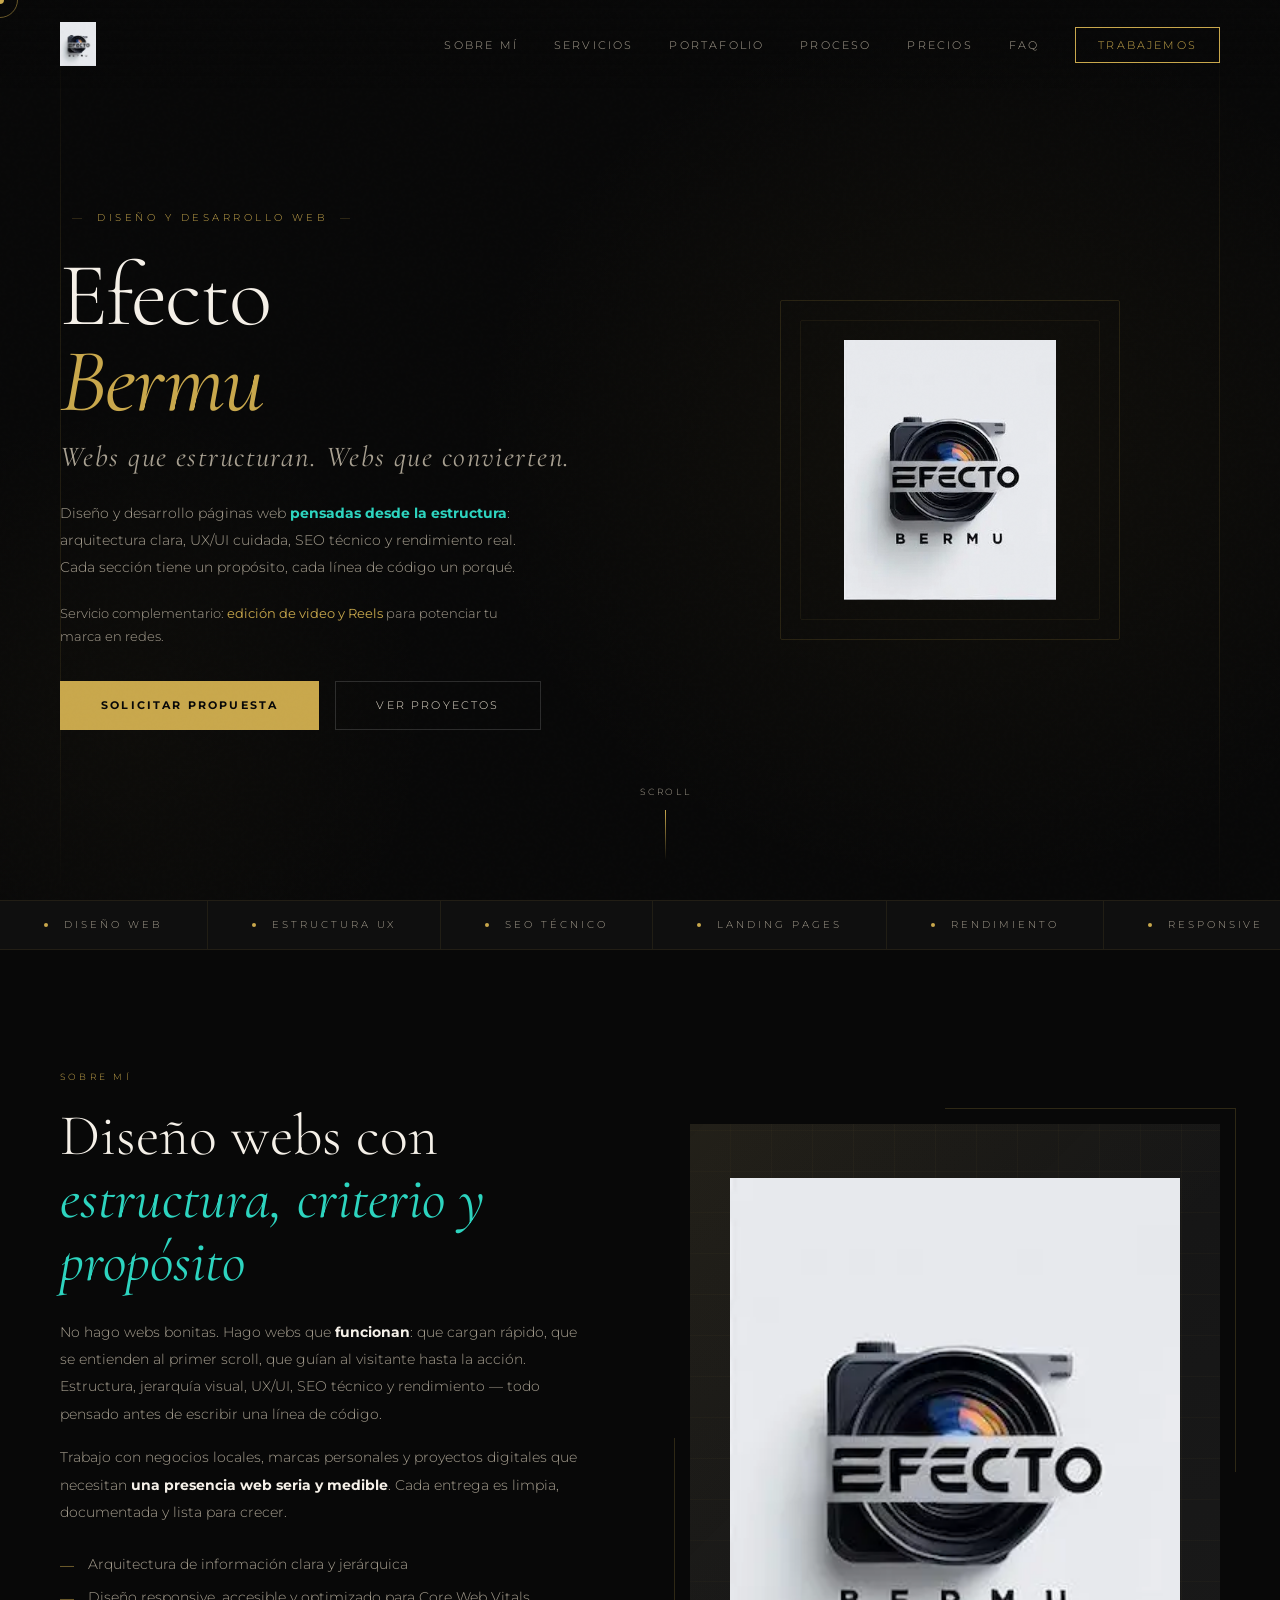
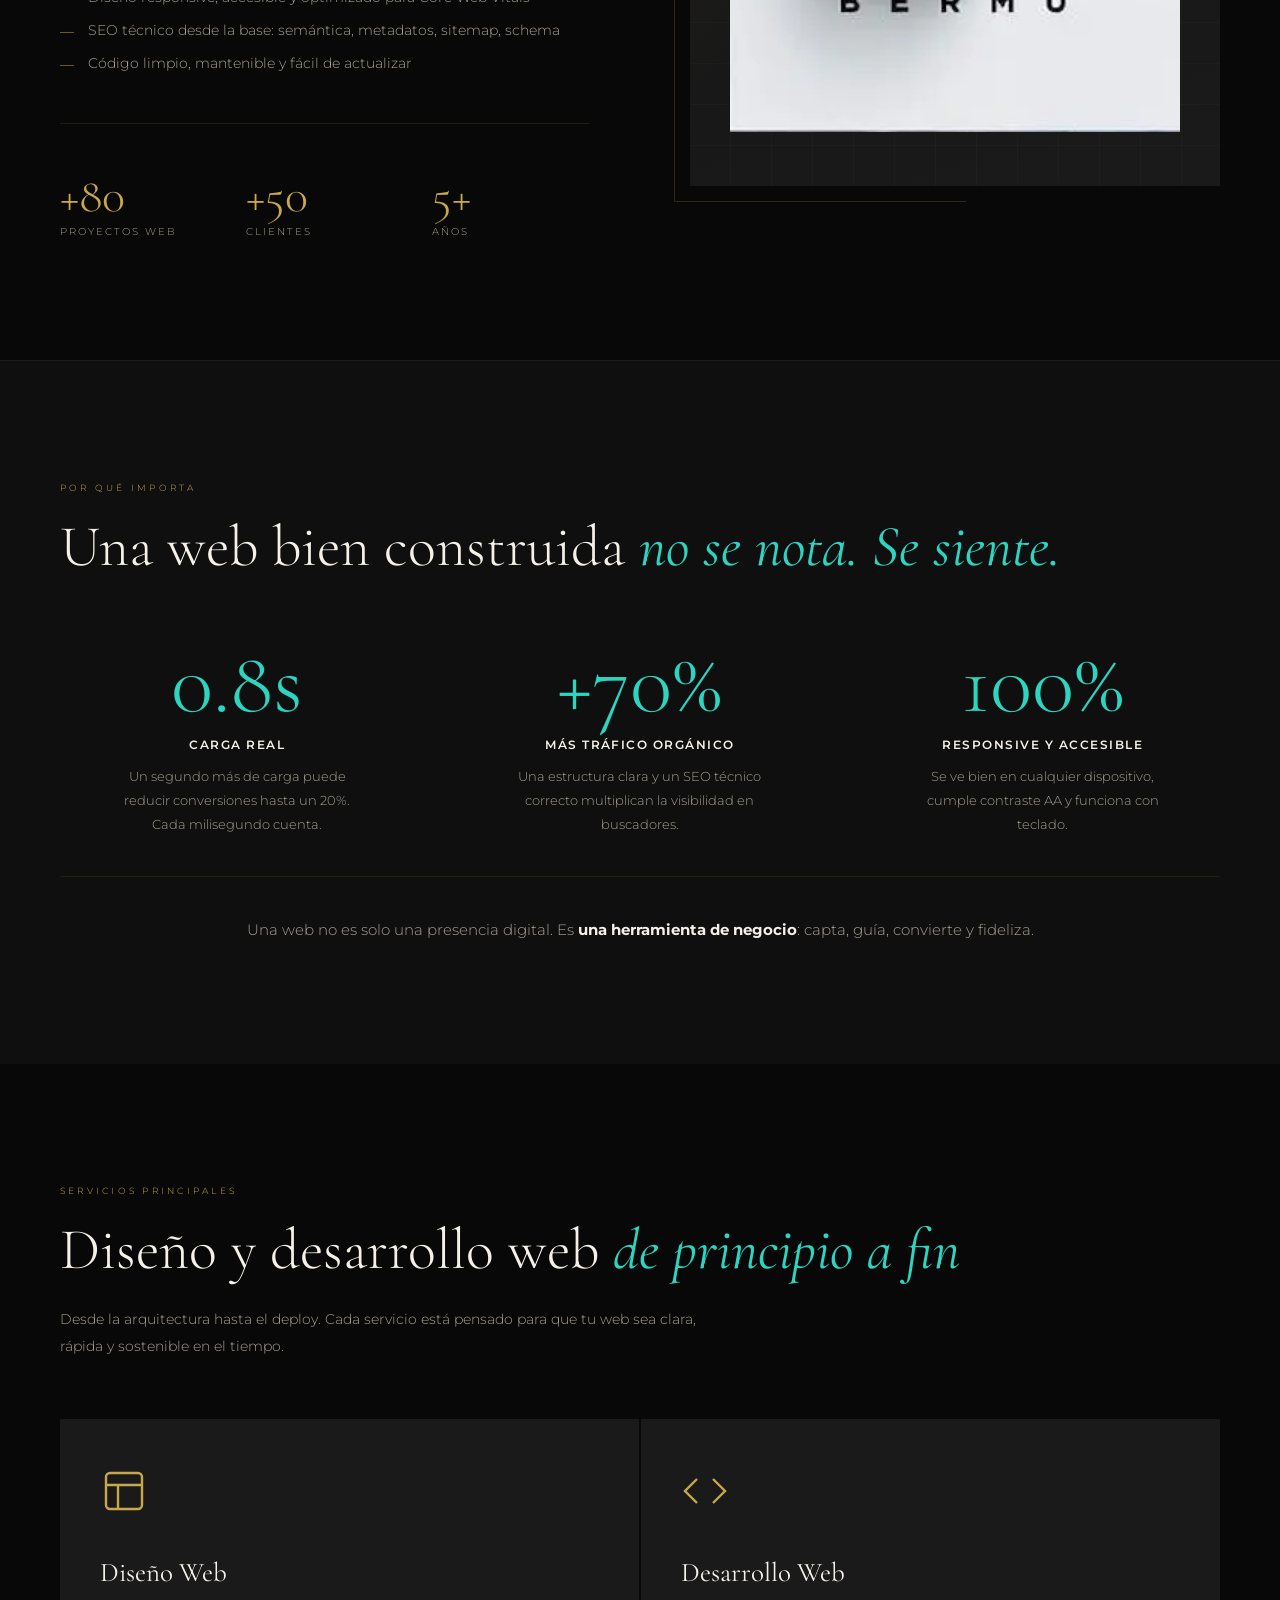
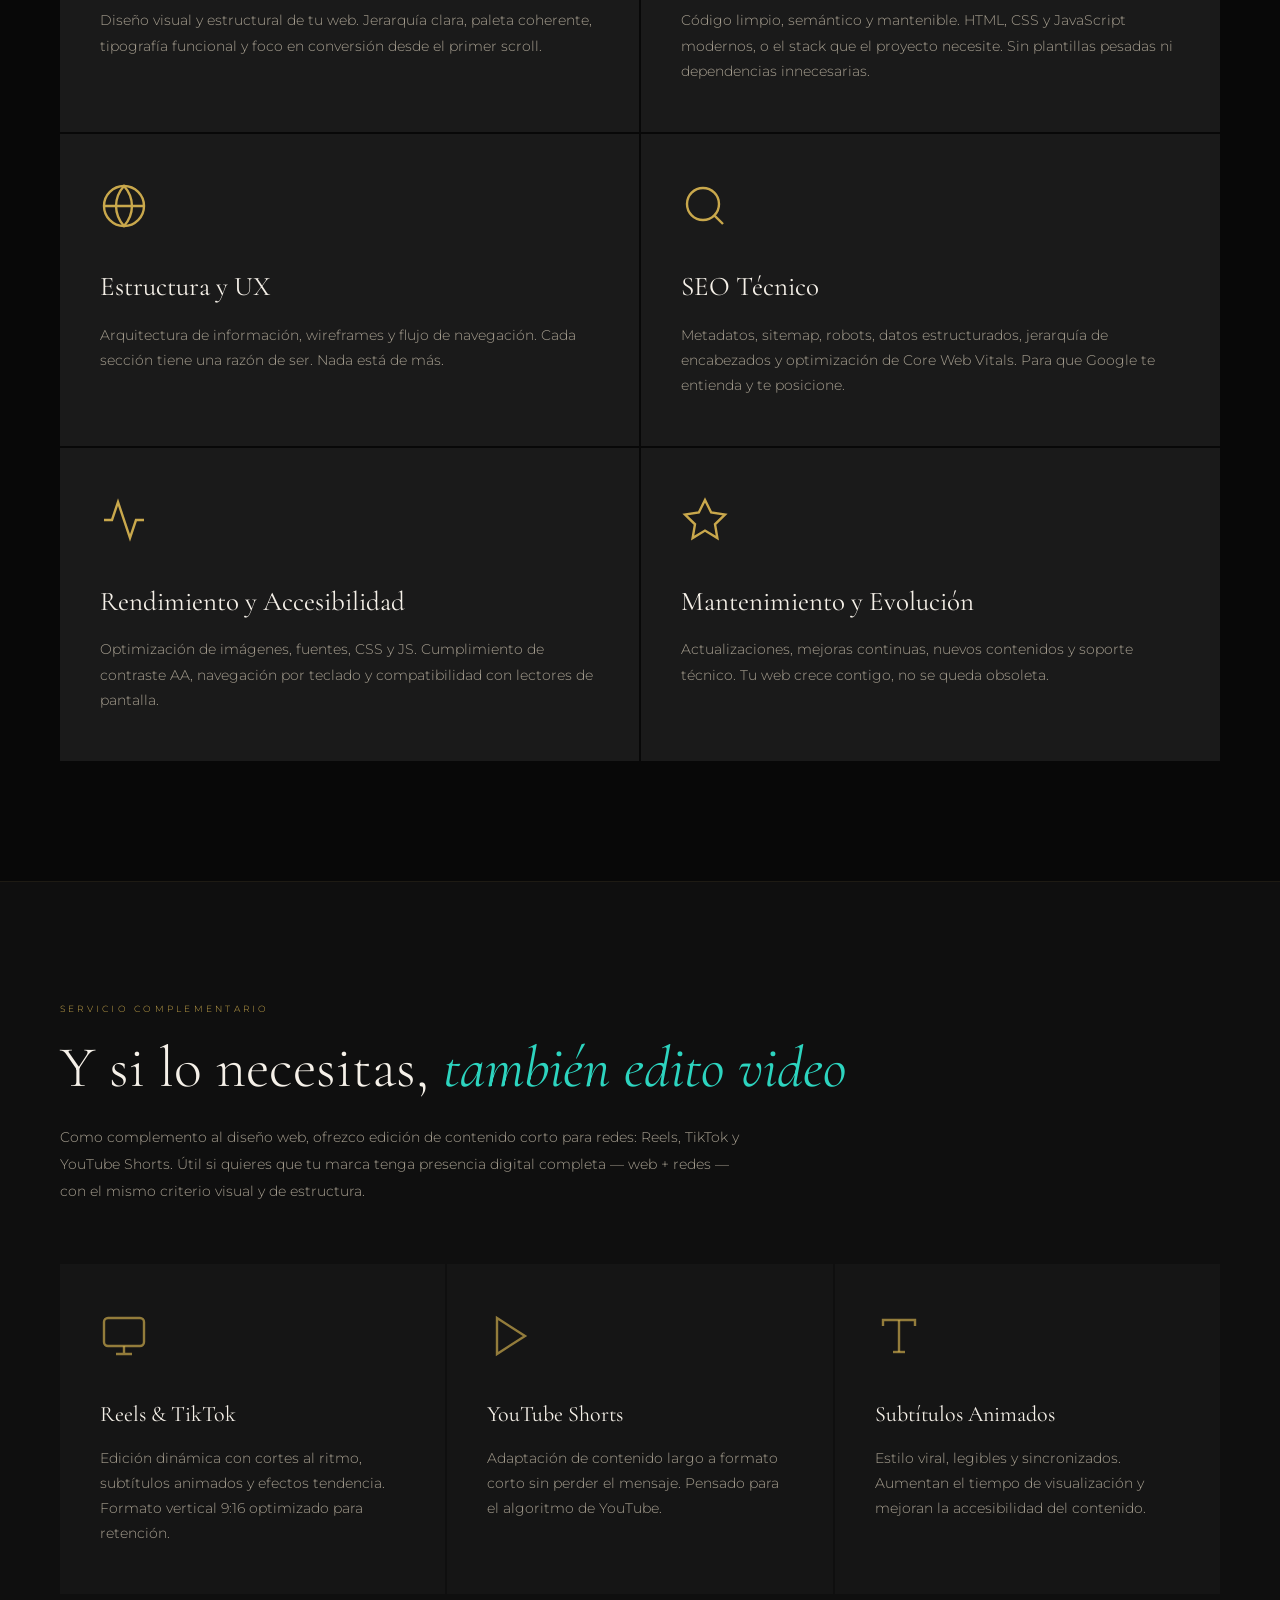
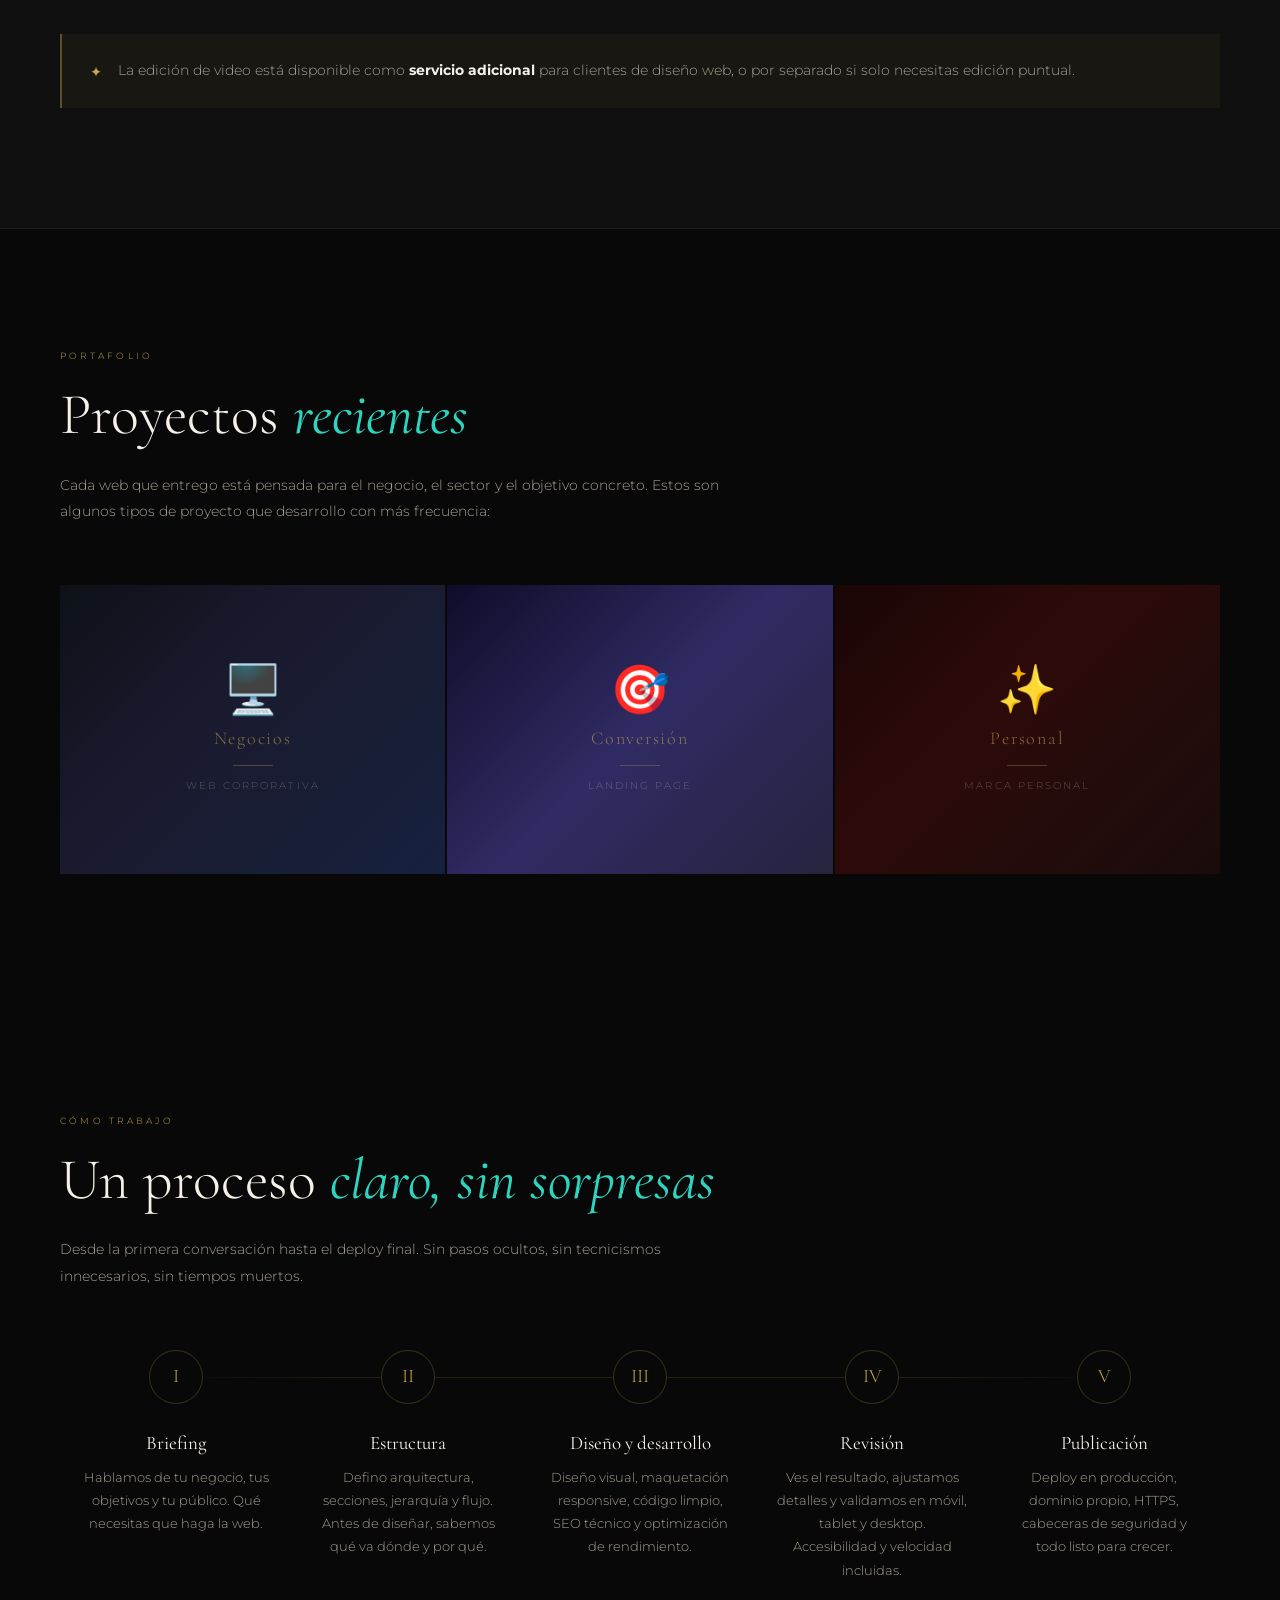
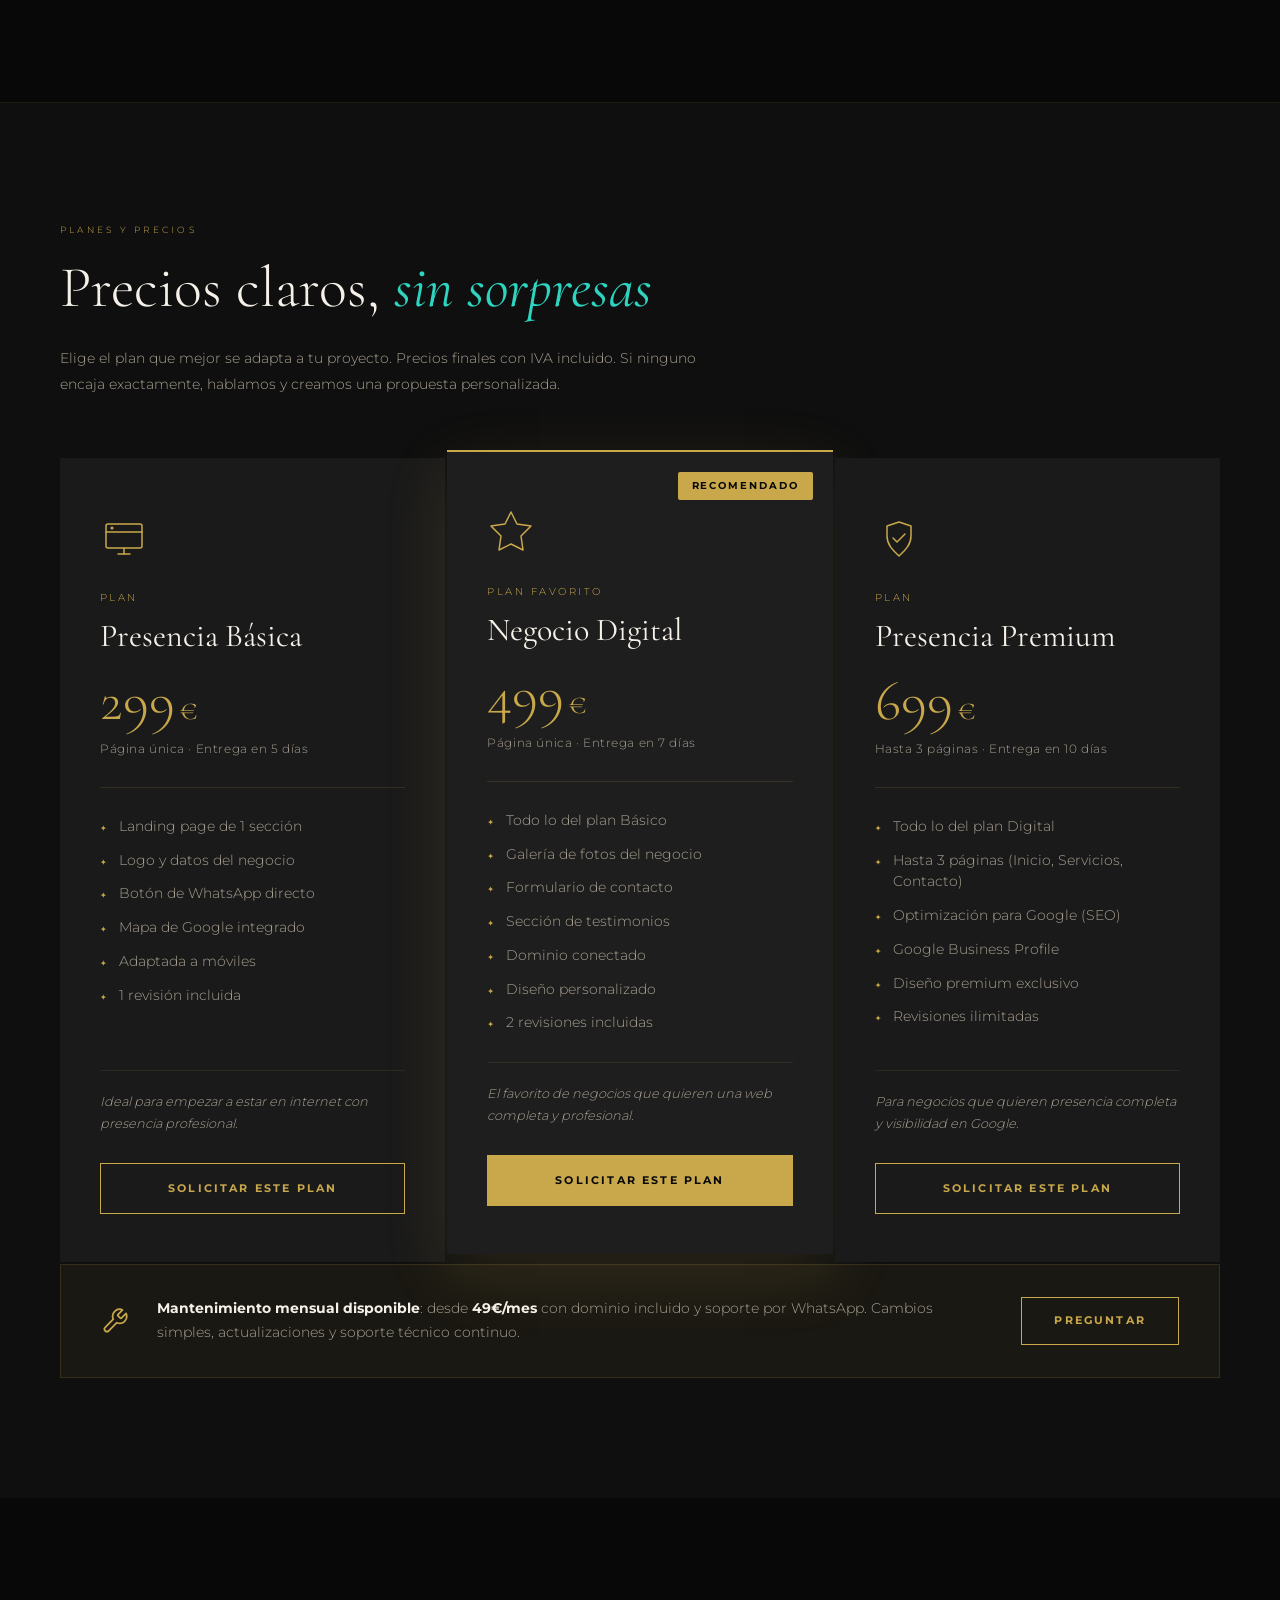
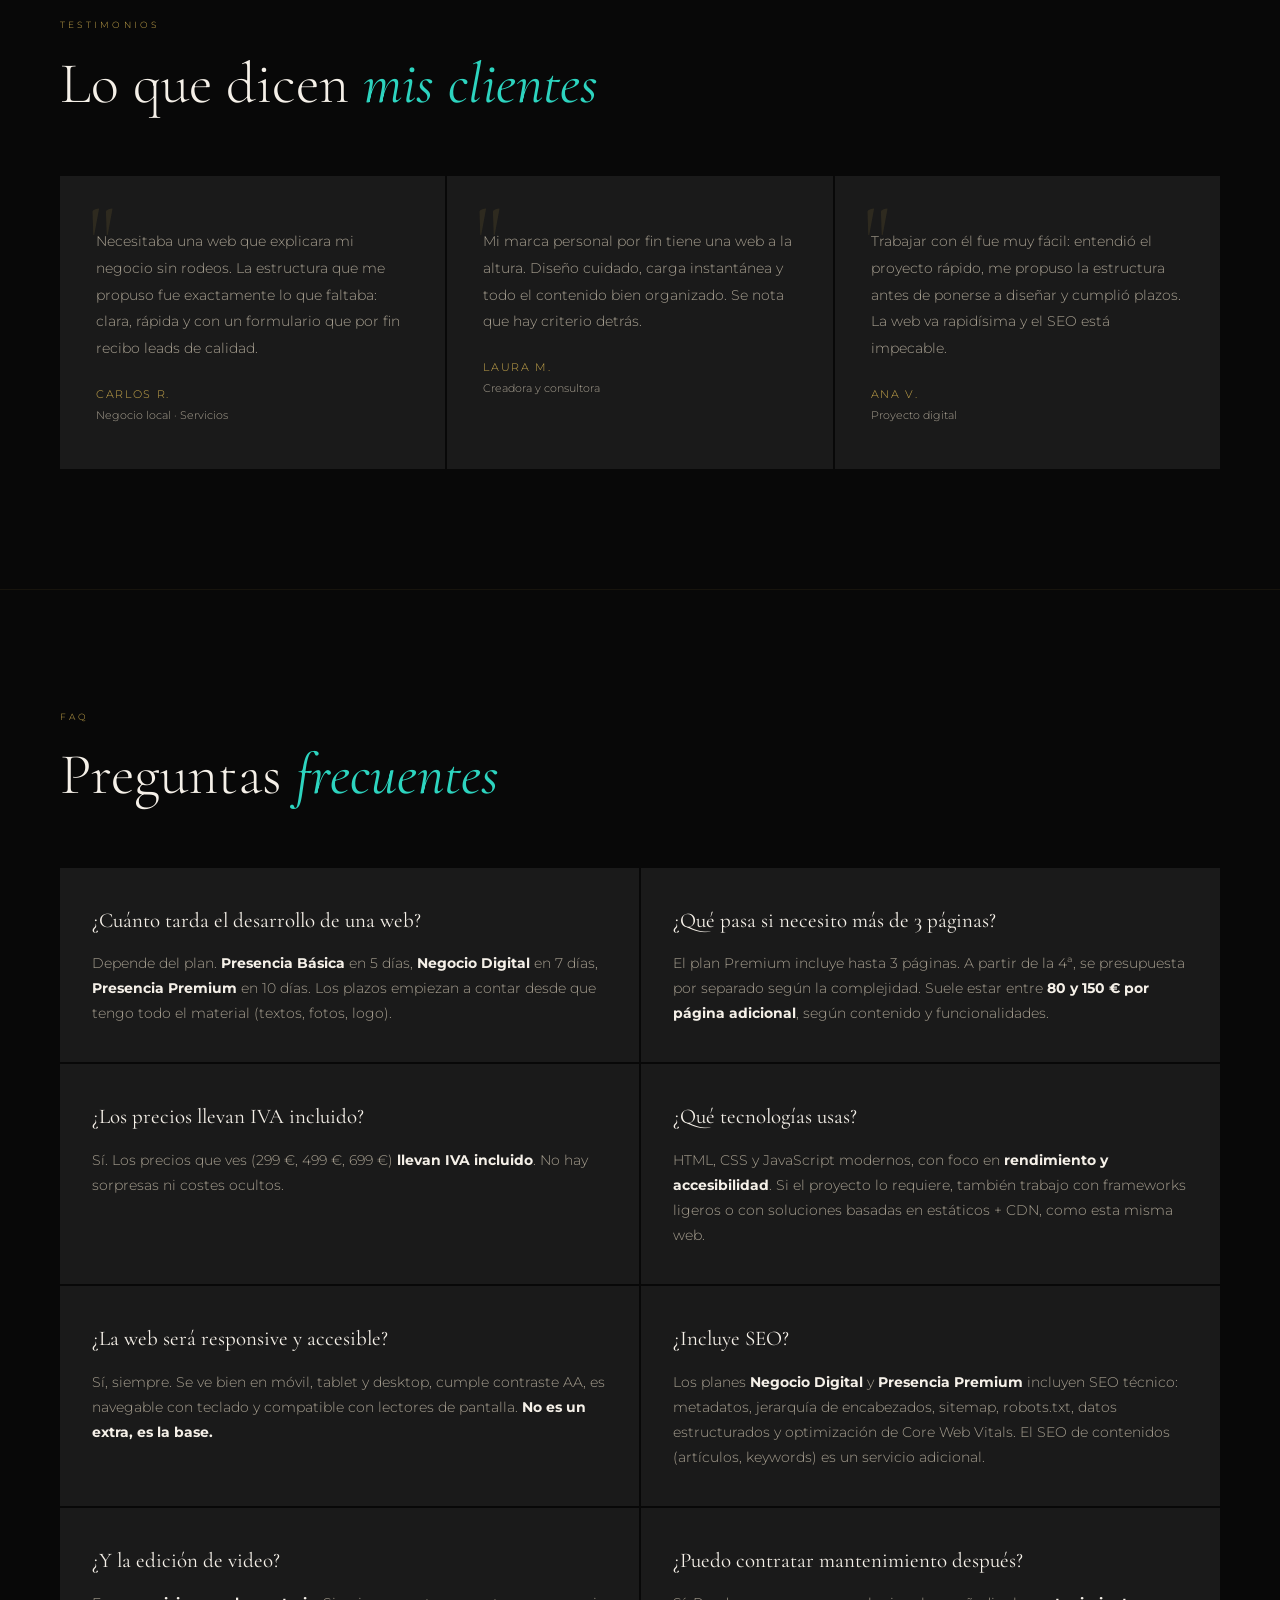
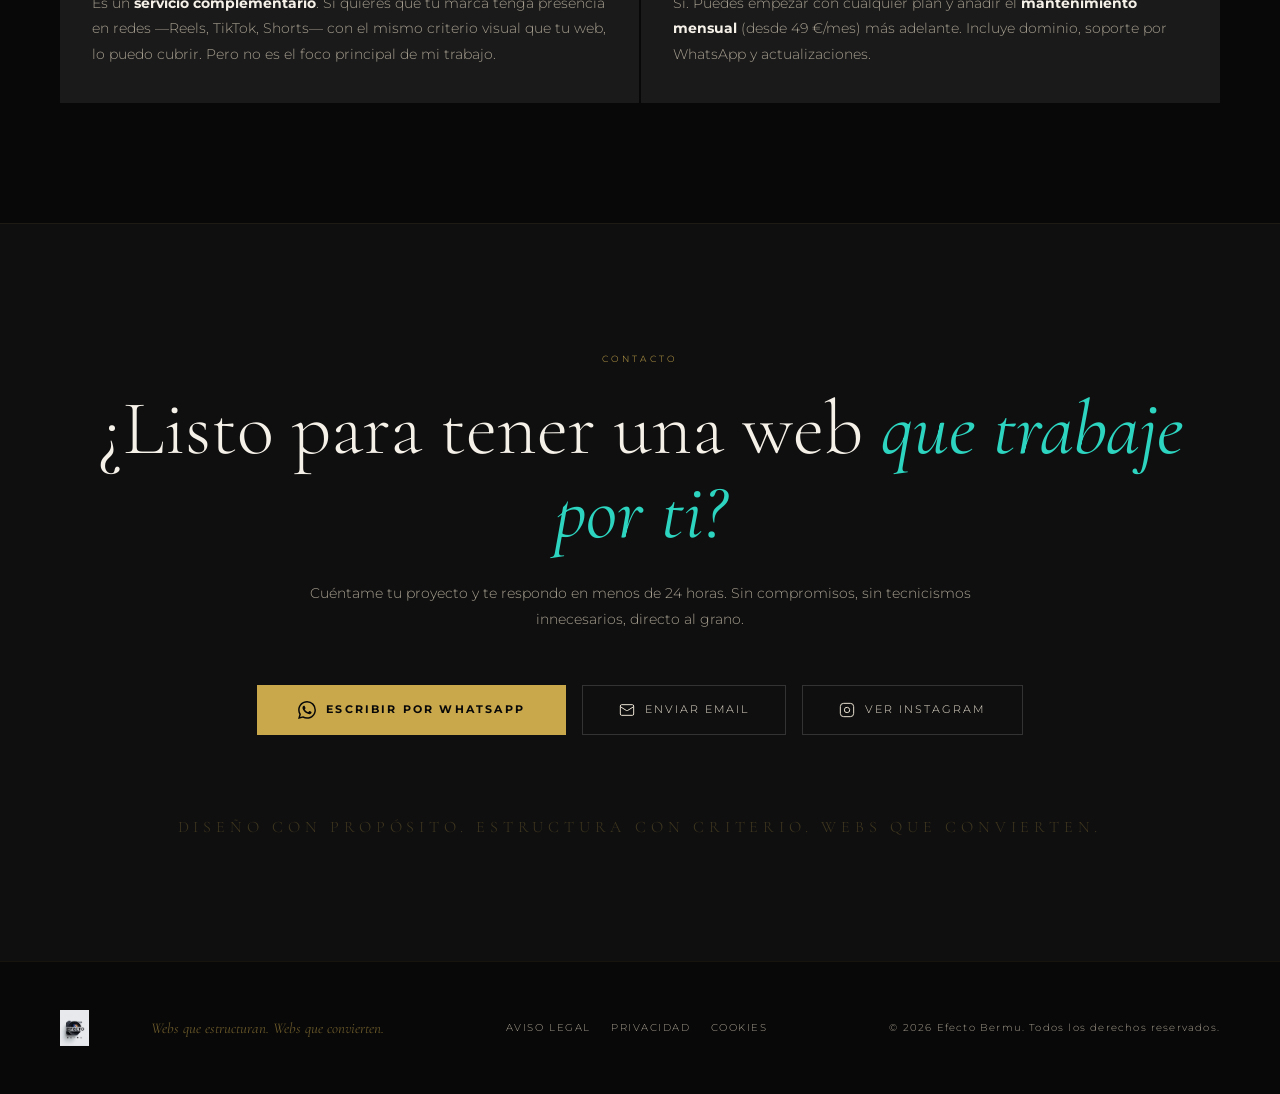
==== commit 1b7ef108: "Update print statement from 'Hello' to 'Goodbye'" ====
--- a/index.html
+++ b/index.html
@@ -474,4 +474,125 @@
           <path d="M14.7 6.3a1 1 0 0 0 0 1.4l1.6 1.6a1 1 0 0 0 1.4 0l3.77-3.77a6 6 0 0 1-7.94 7.94l-6.91 6.91a2.12 2.12 0 0 1-3-3l6.91-6.91a6 6 0 0 1 7.94-7.94l-3.76 3.76z"/>
         </svg>
       </span>
-      <p><strong>
+      <p><strong>Mantenimiento mensual disponible</strong>: desde <strong>49€/mes</strong> con dominio incluido y soporte por WhatsApp. Cambios simples, actualizaciones y soporte técnico continuo.</p>
+      <a href="https://wa.me/34600385615?text=Hola%2C%20quiero%20informaci%C3%B3n%20sobre%20el%20mantenimiento%20mensual" class="btn-price-outline" target="_blank" rel="noopener">Preguntar</a>
+    </div>
+  </div>
+</section>
+
+<!-- TESTIMONIOS -->
+<section class="section" id="testimonios">
+  <div class="section-inner">
+    <div class="reveal">
+      <span class="sec-label">Testimonios</span>
+      <h2 class="sec-title">Lo que dicen <em>mis clientes</em></h2>
+    </div>
+    <div class="testi-grid">
+      <div class="testi reveal reveal-d1">
+        <p class="testi-text">Necesitaba una web que explicara mi negocio sin rodeos. La estructura que me propuso fue exactamente lo que faltaba: clara, rápida y con un formulario que por fin recibo leads de calidad.</p>
+        <div class="testi-author">Carlos R.</div>
+        <div class="testi-role">Negocio local · Servicios</div>
+      </div>
+      <div class="testi reveal reveal-d2">
+        <p class="testi-text">Mi marca personal por fin tiene una web a la altura. Diseño cuidado, carga instantánea y todo el contenido bien organizado. Se nota que hay criterio detrás.</p>
+        <div class="testi-author">Laura M.</div>
+        <div class="testi-role">Creadora y consultora</div>
+      </div>
+      <div class="testi reveal reveal-d3">
+        <p class="testi-text">Trabajar con él fue muy fácil: entendió el proyecto rápido, me propuso la estructura antes de ponerse a diseñar y cumplió plazos. La web va rapidísima y el SEO está impecable.</p>
+        <div class="testi-author">Ana V.</div>
+        <div class="testi-role">Proyecto digital</div>
+      </div>
+    </div>
+  </div>
+</section>
+
+<!-- FAQ -->
+<section class="section faq" id="faq">
+  <div class="section-inner">
+    <div class="reveal">
+      <span class="sec-label">FAQ</span>
+      <h2 class="sec-title">Preguntas <em>frecuentes</em></h2>
+    </div>
+    <div class="faq-grid">
+      <div class="faq-item reveal reveal-d1">
+        <h4 class="faq-q">¿Cuánto tarda el desarrollo de una web?</h4>
+        <p class="faq-a">Depende del plan. <strong>Presencia Básica</strong> en 5 días, <strong>Negocio Digital</strong> en 7 días, <strong>Presencia Premium</strong> en 10 días. Los plazos empiezan a contar desde que tengo todo el material (textos, fotos, logo).</p>
+      </div>
+      <div class="faq-item reveal reveal-d2">
+        <h4 class="faq-q">¿Qué pasa si necesito más de 3 páginas?</h4>
+        <p class="faq-a">El plan Premium incluye hasta 3 páginas. A partir de la 4ª, se presupuesta por separado según la complejidad. Suele estar entre <strong>80 y 150 € por página adicional</strong>, según contenido y funcionalidades.</p>
+      </div>
+      <div class="faq-item reveal reveal-d1">
+        <h4 class="faq-q">¿Los precios llevan IVA incluido?</h4>
+        <p class="faq-a">Sí. Los precios que ves (299 €, 499 €, 699 €) <strong>llevan IVA incluido</strong>. No hay sorpresas ni costes ocultos.</p>
+      </div>
+      <div class="faq-item reveal reveal-d2">
+        <h4 class="faq-q">¿Qué tecnologías usas?</h4>
+        <p class="faq-a">HTML, CSS y JavaScript modernos, con foco en <strong>rendimiento y accesibilidad</strong>. Si el proyecto lo requiere, también trabajo con frameworks ligeros o con soluciones basadas en estáticos + CDN, como esta misma web.</p>
+      </div>
+      <div class="faq-item reveal reveal-d1">
+        <h4 class="faq-q">¿La web será responsive y accesible?</h4>
+        <p class="faq-a">Sí, siempre. Se ve bien en móvil, tablet y desktop, cumple contraste AA, es navegable con teclado y compatible con lectores de pantalla. <strong>No es un extra, es la base.</strong></p>
+      </div>
+      <div class="faq-item reveal reveal-d2">
+        <h4 class="faq-q">¿Incluye SEO?</h4>
+        <p class="faq-a">Los planes <strong>Negocio Digital</strong> y <strong>Presencia Premium</strong> incluyen SEO técnico: metadatos, jerarquía de encabezados, sitemap, robots.txt, datos estructurados y optimización de Core Web Vitals. El SEO de contenidos (artículos, keywords) es un servicio adicional.</p>
+      </div>
+      <div class="faq-item reveal reveal-d1">
+        <h4 class="faq-q">¿Y la edición de video?</h4>
+        <p class="faq-a">Es un <strong>servicio complementario</strong>. Si quieres que tu marca tenga presencia en redes —Reels, TikTok, Shorts— con el mismo criterio visual que tu web, lo puedo cubrir. Pero no es el foco principal de mi trabajo.</p>
+      </div>
+      <div class="faq-item reveal reveal-d2">
+        <h4 class="faq-q">¿Puedo contratar mantenimiento después?</h4>
+        <p class="faq-a">Sí. Puedes empezar con cualquier plan y añadir el <strong>mantenimiento mensual</strong> (desde 49 €/mes) más adelante. Incluye dominio, soporte por WhatsApp y actualizaciones.</p>
+      </div>
+    </div>
+  </div>
+</section>
+
+<!-- CTA FINAL -->
+<section class="section cta-final" id="contacto">
+  <div class="section-inner">
+    <div class="reveal">
+      <span class="sec-label">Contacto</span>
+      <h2 class="sec-title">¿Listo para tener una web <em>que trabaje por ti?</em></h2>
+      <p class="sec-desc">Cuéntame tu proyecto y te respondo en menos de 24 horas. Sin compromisos, sin tecnicismos innecesarios, directo al grano.</p>
+    </div>
+    <div class="cta-btns reveal">
+      <a href="https://wa.me/34600385615?text=Hola%20Efecto%20Bermu%2C%20quiero%20informaci%C3%B3n%20sobre%20una%20web" class="btn-gold" target="_blank" rel="noopener">
+        <svg width="18" height="18" viewBox="0 0 24 24" fill="currentColor" aria-hidden="true"><path d="M17.472 14.382c-.297-.149-1.758-.867-2.03-.967-.273-.099-.471-.148-.67.15-.197.297-.767.966-.94 1.164-.173.199-.347.223-.644.075-.297-.15-1.255-.463-2.39-1.475-.883-.788-1.48-1.761-1.653-2.059-.173-.297-.018-.458.13-.606.134-.133.298-.347.446-.52.149-.174.198-.298.298-.497.099-.198.05-.371-.025-.52-.075-.149-.669-1.612-.916-2.207-.242-.579-.487-.5-.669-.51-.173-.008-.371-.01-.57-.01-.198 0-.52.074-.792.372-.272.297-1.04 1.016-1.04 2.479 0 1.462 1.065 2.875 1.213 3.074.149.198 2.096 3.2 5.077 4.487.709.306 1.262.489 1.694.625.712.227 1.36.195 1.871.118.571-.085 1.758-.719 2.006-1.413.248-.694.248-1.289.173-1.413-.074-.124-.272-.198-.57-.347m-5.421 7.403h-.004a9.87 9.87 0 01-5.031-1.378l-.361-.214-3.741.982.998-3.648-.235-.374a9.86 9.86 0 01-1.51-5.26c.001-5.45 4.436-9.884 9.888-9.884 2.64 0 5.122 1.03 6.988 2.898a9.825 9.825 0 012.893 6.994c-.003 5.45-4.437 9.884-9.885 9.884m8.413-18.297A11.815 11.815 0 0012.05 0C5.495 0 .16 5.335.157 11.892c0 2.096.547 4.142 1.588 5.945L.057 24l6.305-1.654a11.882 11.882 0 005.683 1.448h.005c6.554 0 11.89-5.335 11.893-11.893a11.821 11.821 0 00-3.48-8.413z"/></svg>
+        Escribir por WhatsApp
+      </a>
+      <a href="mailto:hola@efectobermu.com?subject=Consulta%20sobre%20una%20web" class="btn-wa">
+        <svg width="16" height="16" viewBox="0 0 24 24" fill="none" stroke="currentColor" stroke-width="1.5" aria-hidden="true"><rect x="2" y="4" width="20" height="16" rx="2"/><path d="m22 7-8.97 5.7a1.94 1.94 0 01-2.06 0L2 7"/></svg>
+        Enviar email
+      </a>
+      <a href="https://instagram.com/efectobermu" class="btn-wa" target="_blank" rel="noopener">
+        <svg width="16" height="16" viewBox="0 0 24 24" fill="none" stroke="currentColor" stroke-width="1.5" aria-hidden="true"><rect x="2" y="2" width="20" height="20" rx="5"/><path d="M16 11.37A4 4 0 1112.63 8 4 4 0 0116 11.37z"/><line x1="17.5" y1="6.5" x2="17.51" y2="6.5"/></svg>
+        Ver Instagram
+      </a>
+    </div>
+    <div class="cta-tagline">
+      DISEÑO CON PROPÓSITO. ESTRUCTURA CON CRITERIO. WEBS QUE CONVIERTEN.
+    </div>
+  </div>
+</section>
+
+<!-- FOOTER -->
+<footer>
+  <div class="foot-logo">
+    <img src="/logo.webp" alt="Efecto Bermu" width="100" height="36"/>
+  </div>
+  <div class="foot-motto">Webs que estructuran. Webs que convierten.</div>
+  <nav class="foot-legal" aria-label="Enlaces legales">
+    <a href="/aviso-legal.html">Aviso legal</a>
+    <a href="/privacidad.html">Privacidad</a>
+    <a href="/cookies.html">Cookies</a>
+  </nav>
+  <div class="foot-copy">© 2026 Efecto Bermu. Todos los derechos reservados.</div>
+</footer>
+
+<script src="/script.js" defer></script>
+</body>
+</html>
--- a/styles.css
+++ b/styles.css
@@ -1117,3 +1117,237 @@
     justify-content: center !important;
   }
 }
+/* ==========================================================================
+   PRECIOS - NUEVOS ESTILOS
+   ========================================================================== */
+
+/* Tarjeta base */
+.price-card{
+  background:var(--mid);
+  padding:56px 40px 48px;
+  position:relative;
+  transition:background .4s,transform .4s;
+  display:flex;
+  flex-direction:column;
+}
+.price-card:hover{background:var(--mid2)}
+
+/* Tarjeta destacada */
+.price-card.featured{
+  background:#1e1e1e;
+  border-top:2px solid var(--gold);
+  transform:translateY(-8px);
+  box-shadow:0 20px 60px rgba(201,168,76,.15);
+}
+.price-card.featured:hover{
+  transform:translateY(-12px);
+}
+
+/* Badge "Recomendado" */
+.price-badge{
+  position:absolute;
+  top:20px;
+  right:20px;
+  background:var(--gold);
+  color:var(--black);
+  font-size:.6rem;
+  font-weight:700;
+  letter-spacing:.2em;
+  text-transform:uppercase;
+  padding:6px 14px;
+  border-radius:2px;
+}
+
+/* Icono SVG */
+.price-icon{
+  width:48px;
+  height:48px;
+  color:var(--gold);
+  margin-bottom:28px;
+  display:flex;
+  align-items:center;
+  justify-content:center;
+}
+.price-icon svg{
+  width:100%;
+  height:100%;
+}
+
+/* Meta info */
+.price-tier{
+  font-size:.62rem;
+  letter-spacing:.25em;
+  text-transform:uppercase;
+  color:var(--gold);
+  margin-bottom:12px;
+}
+.price-name{
+  font-family:'Cormorant Garamond',serif;
+  font-size:2rem;
+  font-weight:400;
+  color:var(--white);
+  margin-bottom:20px;
+  line-height:1.1;
+}
+
+/* Precio grande */
+.price-amount{
+  display:flex;
+  align-items:baseline;
+  gap:4px;
+  margin-bottom:6px;
+}
+.price-number{
+  font-family:'Cormorant Garamond',serif;
+  font-size:3.5rem;
+  font-weight:300;
+  color:var(--gold);
+  line-height:1;
+}
+.price-currency{
+  font-family:'Cormorant Garamond',serif;
+  font-size:2rem;
+  font-weight:300;
+  color:var(--gold);
+}
+.price-meta{
+  font-size:.72rem;
+  color:var(--muted);
+  letter-spacing:.05em;
+  margin-bottom:28px;
+  padding-bottom:28px;
+  border-bottom:1px solid rgba(201,168,76,.15);
+}
+
+/* Lista */
+.price-ul{
+  list-style:none;
+  display:flex;
+  flex-direction:column;
+  gap:12px;
+  margin-bottom:28px;
+  flex-grow:1;
+}
+.price-ul li{
+  color:var(--muted);
+  font-size:.85rem;
+  line-height:1.6;
+  display:flex;
+  gap:12px;
+  align-items:flex-start;
+}
+.price-ul li::before{
+  content:'✦';
+  color:var(--gold);
+  font-size:.5rem;
+  flex-shrink:0;
+  margin-top:6px;
+}
+
+/* Nota */
+.price-note{
+  font-size:.8rem;
+  color:var(--muted);
+  line-height:1.7;
+  font-style:italic;
+  margin-bottom:28px;
+  padding-top:20px;
+  border-top:1px solid rgba(201,168,76,.1);
+}
+
+/* Botón dentro de la tarjeta */
+.btn-price{
+  display:inline-flex;
+  align-items:center;
+  justify-content:center;
+  padding:16px 24px;
+  font-size:.68rem;
+  font-weight:700;
+  letter-spacing:.2em;
+  text-transform:uppercase;
+  text-decoration:none;
+  color:var(--gold);
+  border:1px solid var(--gold);
+  background:transparent;
+  transition:all .3s;
+  text-align:center;
+  margin-top:auto;
+}
+.btn-price:hover{
+  background:var(--gold);
+  color:var(--black);
+}
+.btn-price-featured{
+  background:var(--gold);
+  color:var(--black);
+}
+.btn-price-featured:hover{
+  background:var(--gold-l);
+  border-color:var(--gold-l);
+}
+
+/* Fila mantenimiento */
+.price-cta-row{
+  margin-top:2px;
+  background:rgba(201,168,76,.06);
+  border:1px solid rgba(201,168,76,.15);
+  padding:32px 40px;
+  display:flex;
+  align-items:center;
+  gap:28px;
+}
+.price-cta-icon{
+  color:var(--gold);
+  flex-shrink:0;
+  display:flex;
+  align-items:center;
+}
+.price-cta-row p{
+  color:var(--muted);
+  font-size:.88rem;
+  line-height:1.7;
+  flex-grow:1;
+}
+.price-cta-row strong{color:var(--white)}
+
+/* Botón outline de la fila mantenimiento */
+.btn-price-outline{
+  display:inline-flex;
+  align-items:center;
+  justify-content:center;
+  padding:14px 32px;
+  font-size:.68rem;
+  font-weight:700;
+  letter-spacing:.2em;
+  text-transform:uppercase;
+  text-decoration:none;
+  color:var(--gold);
+  border:1px solid var(--gold);
+  background:transparent;
+  transition:all .3s;
+  white-space:nowrap;
+  flex-shrink:0;
+}
+.btn-price-outline:hover{
+  background:var(--gold);
+  color:var(--black);
+}
+
+/* Responsive */
+@media (max-width:1100px){
+  .price-number{font-size:3rem}
+  .price-name{font-size:1.7rem}
+}
+@media (max-width:1000px){
+  .price-card{padding:48px 32px 40px}
+  .price-card.featured{transform:none}
+  .price-card.featured:hover{transform:none}
+  .price-cta-row{flex-direction:column;text-align:center;gap:20px;padding:28px}
+  .btn-price-outline{width:100%}
+}
+@media (max-width:560px){
+  .price-number{font-size:2.6rem}
+  .price-currency{font-size:1.5rem}
+  .price-name{font-size:1.5rem}
+  .price-card{padding:40px 24px 36px}
+}
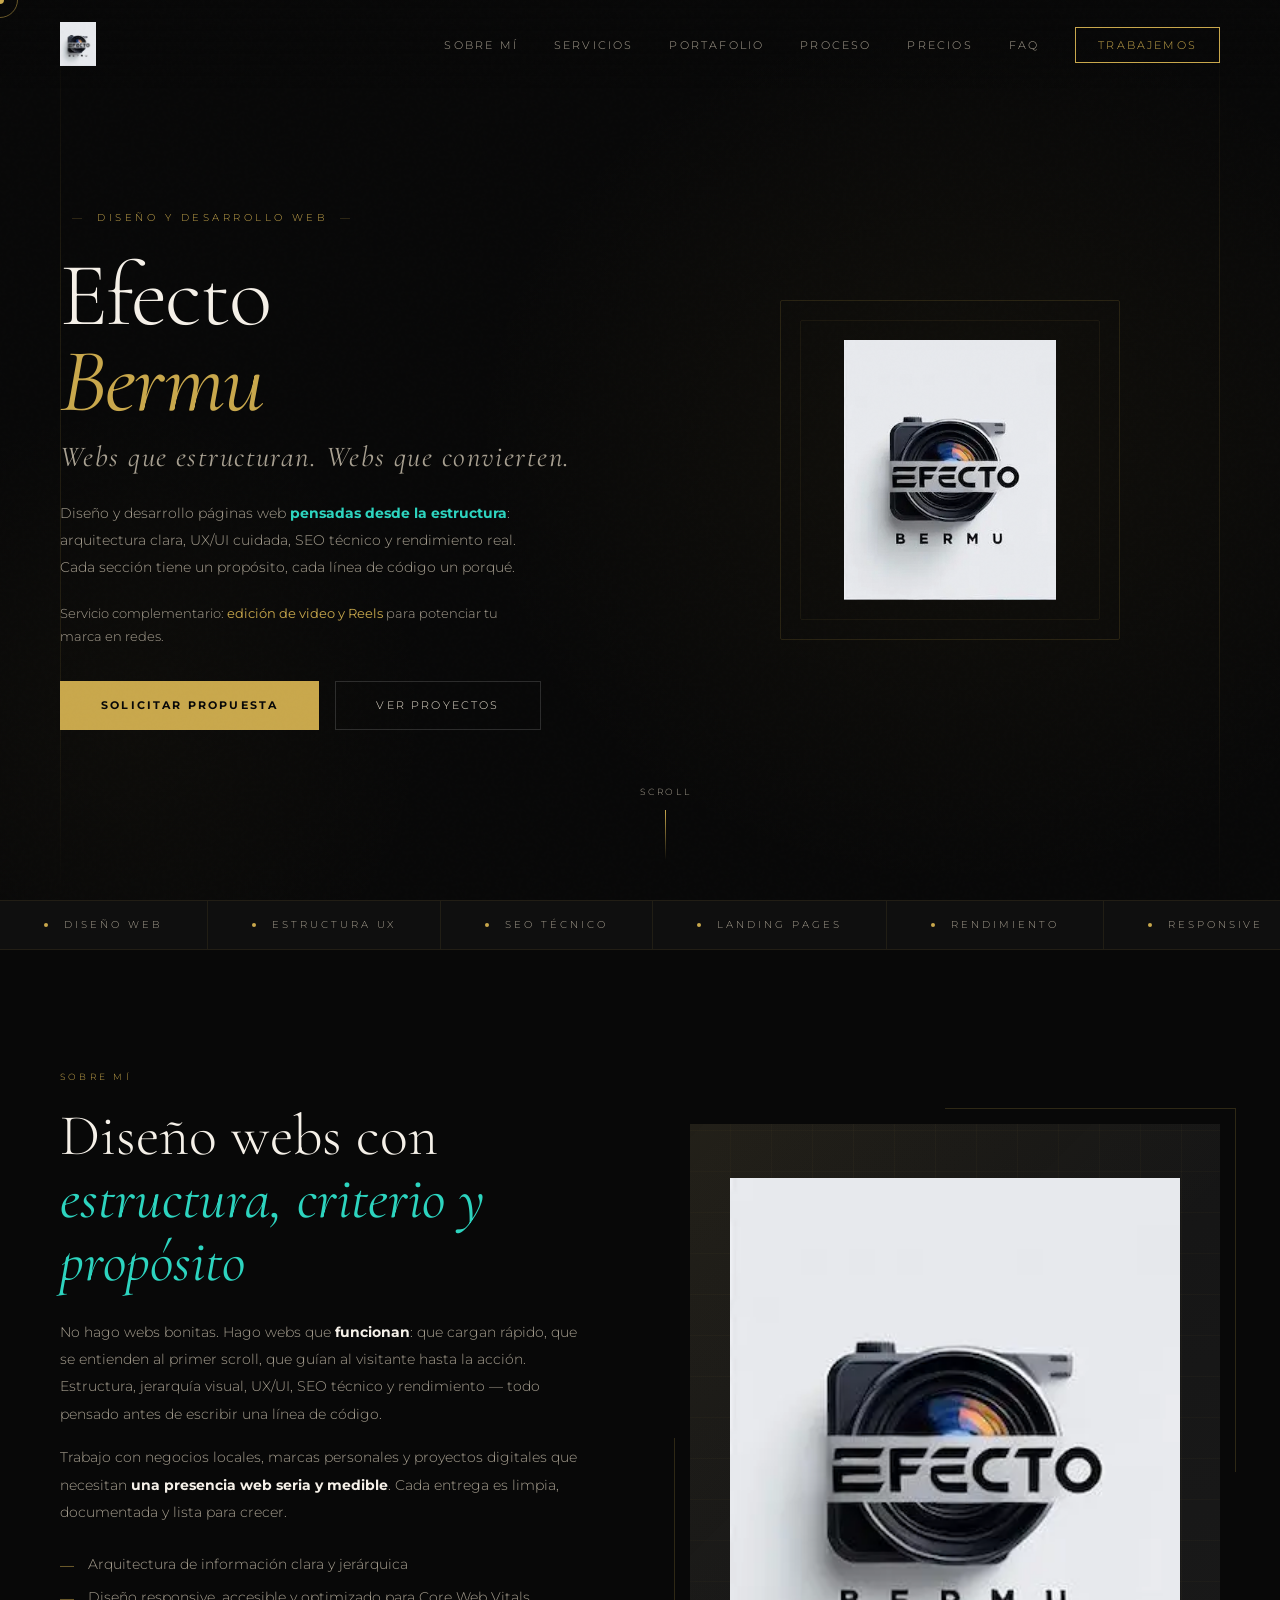
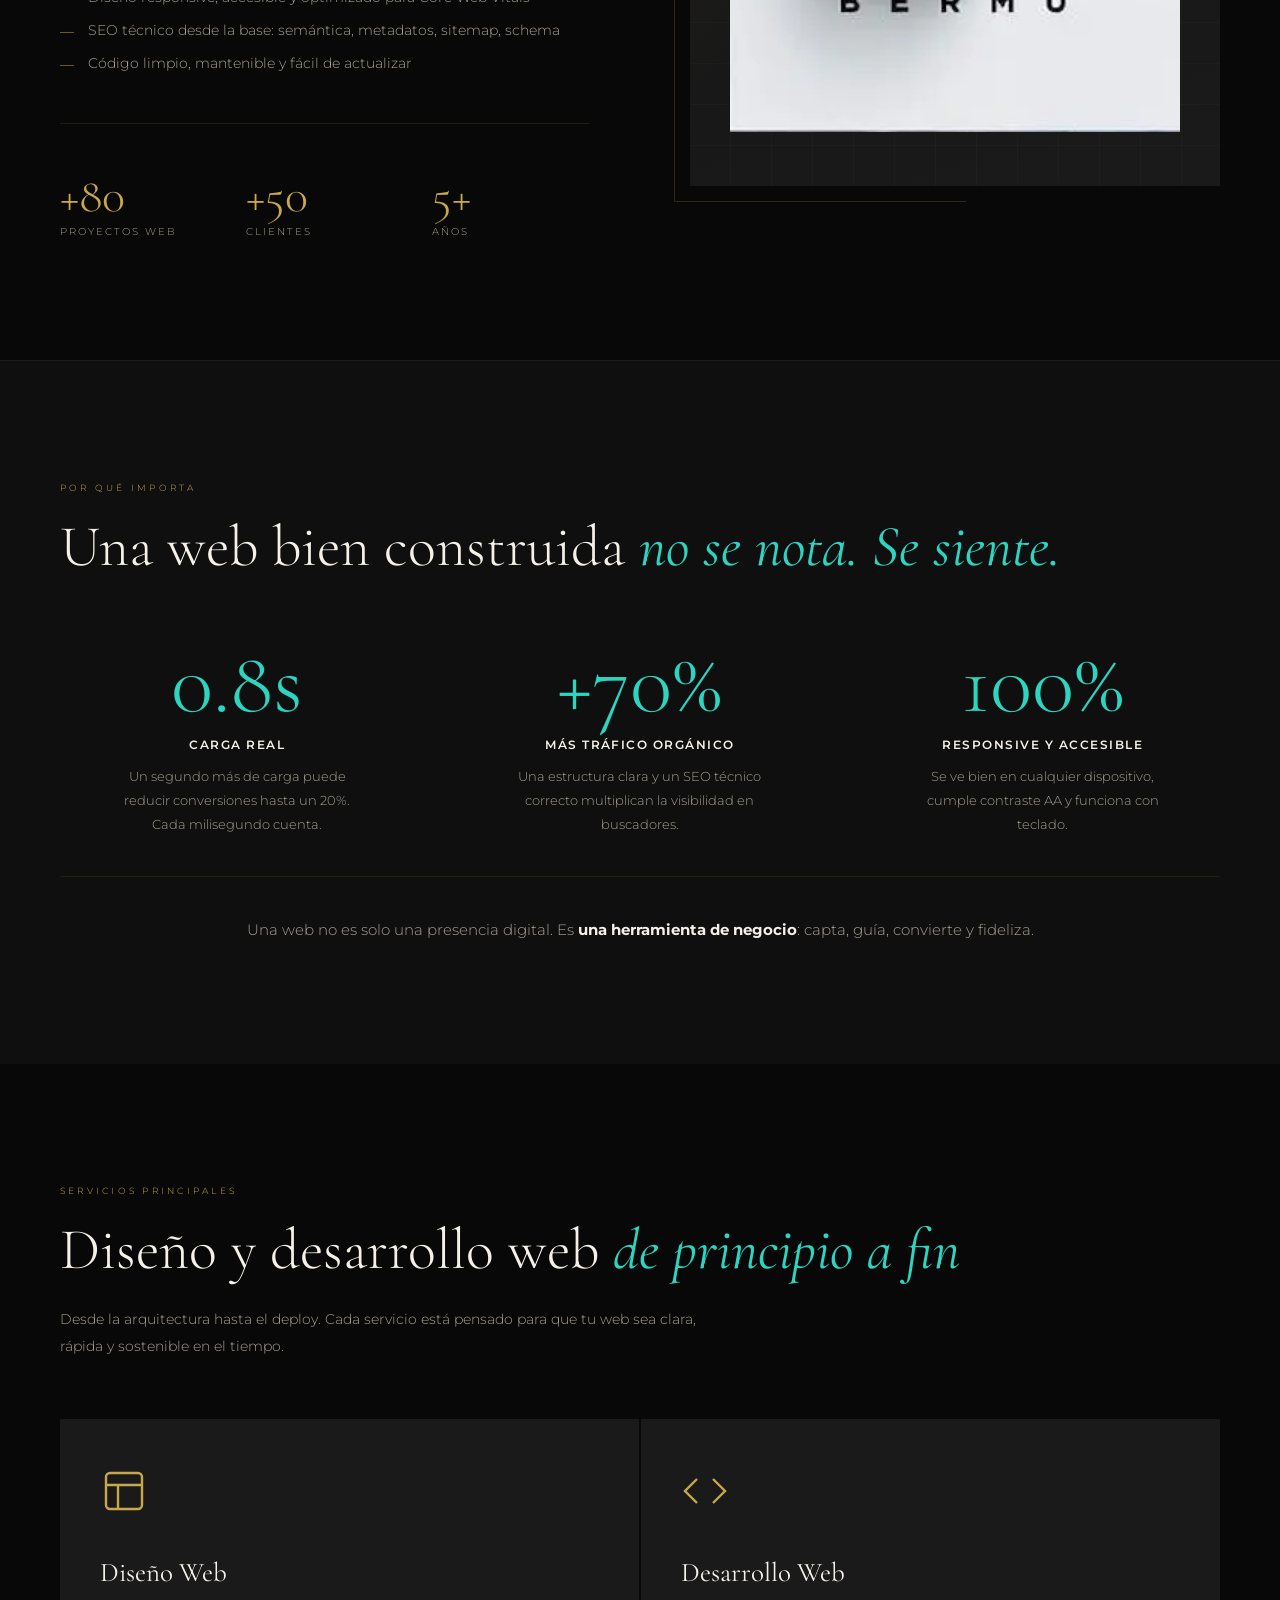
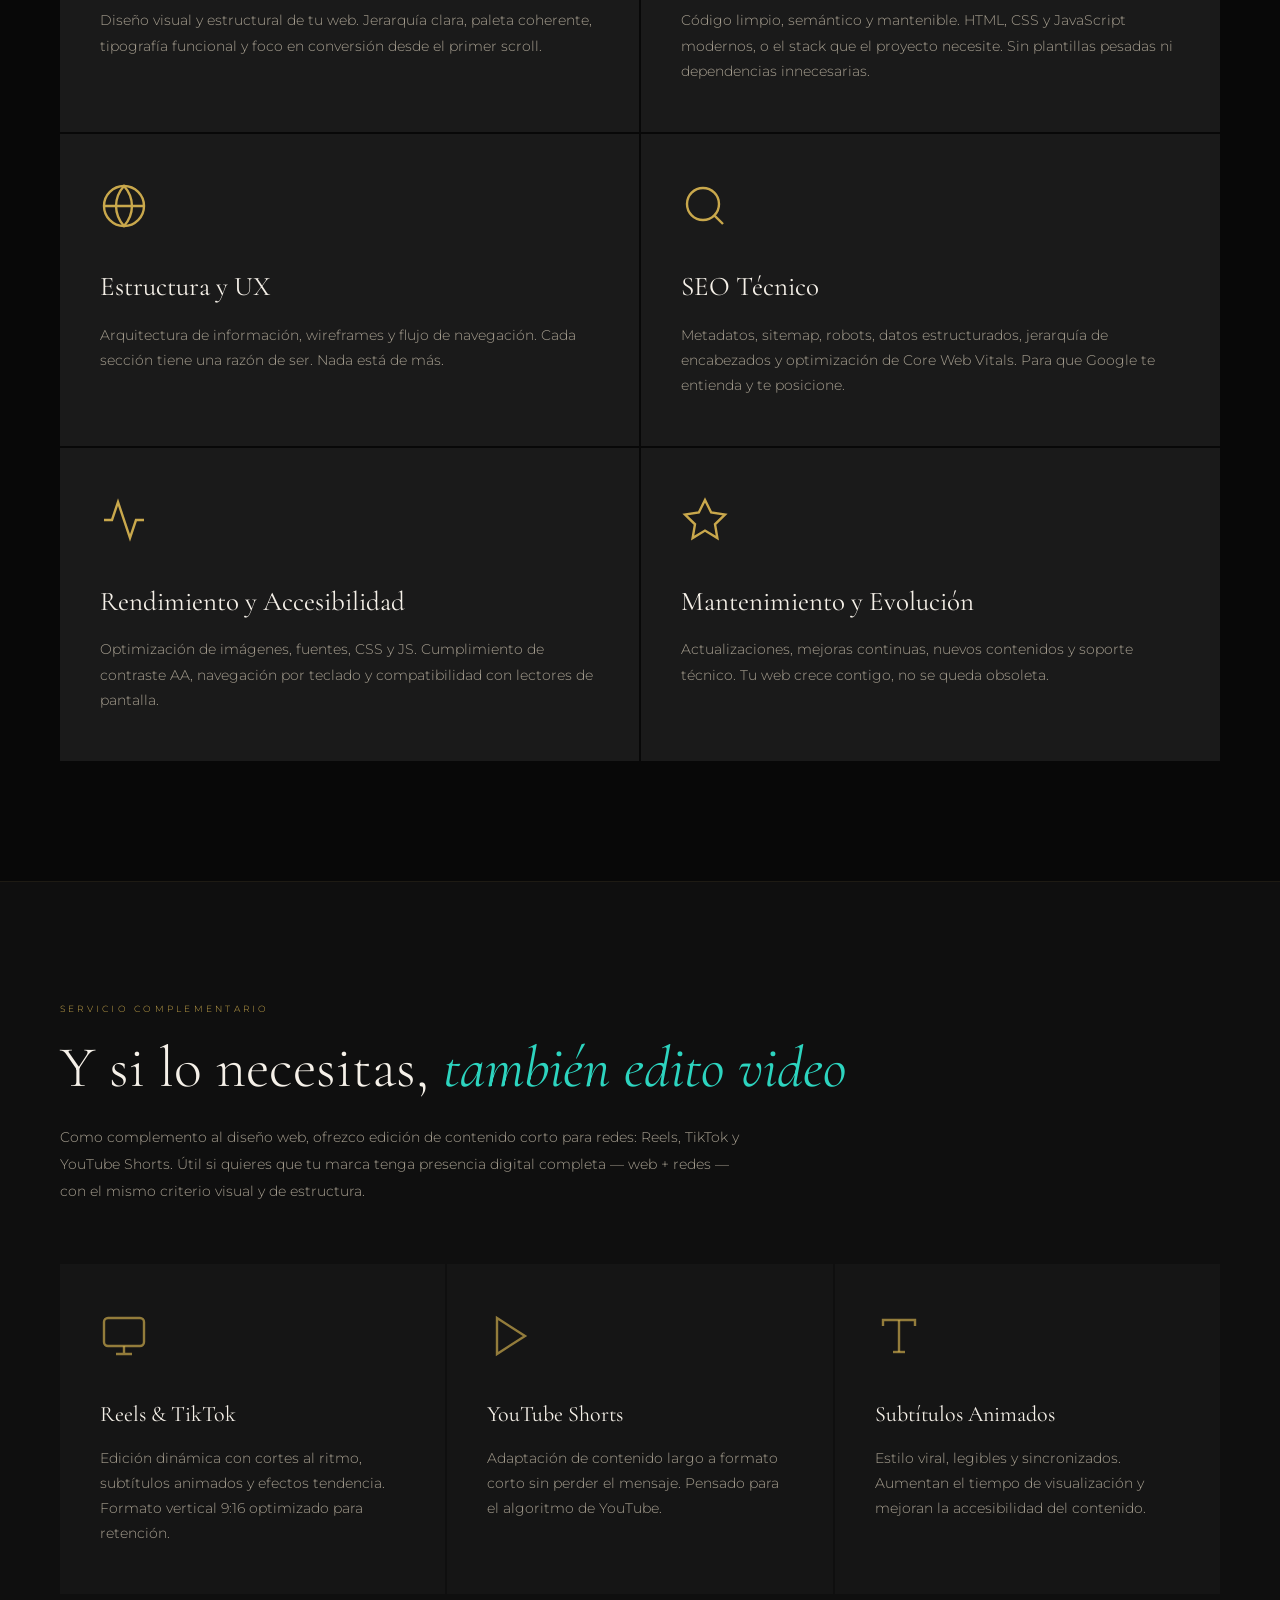
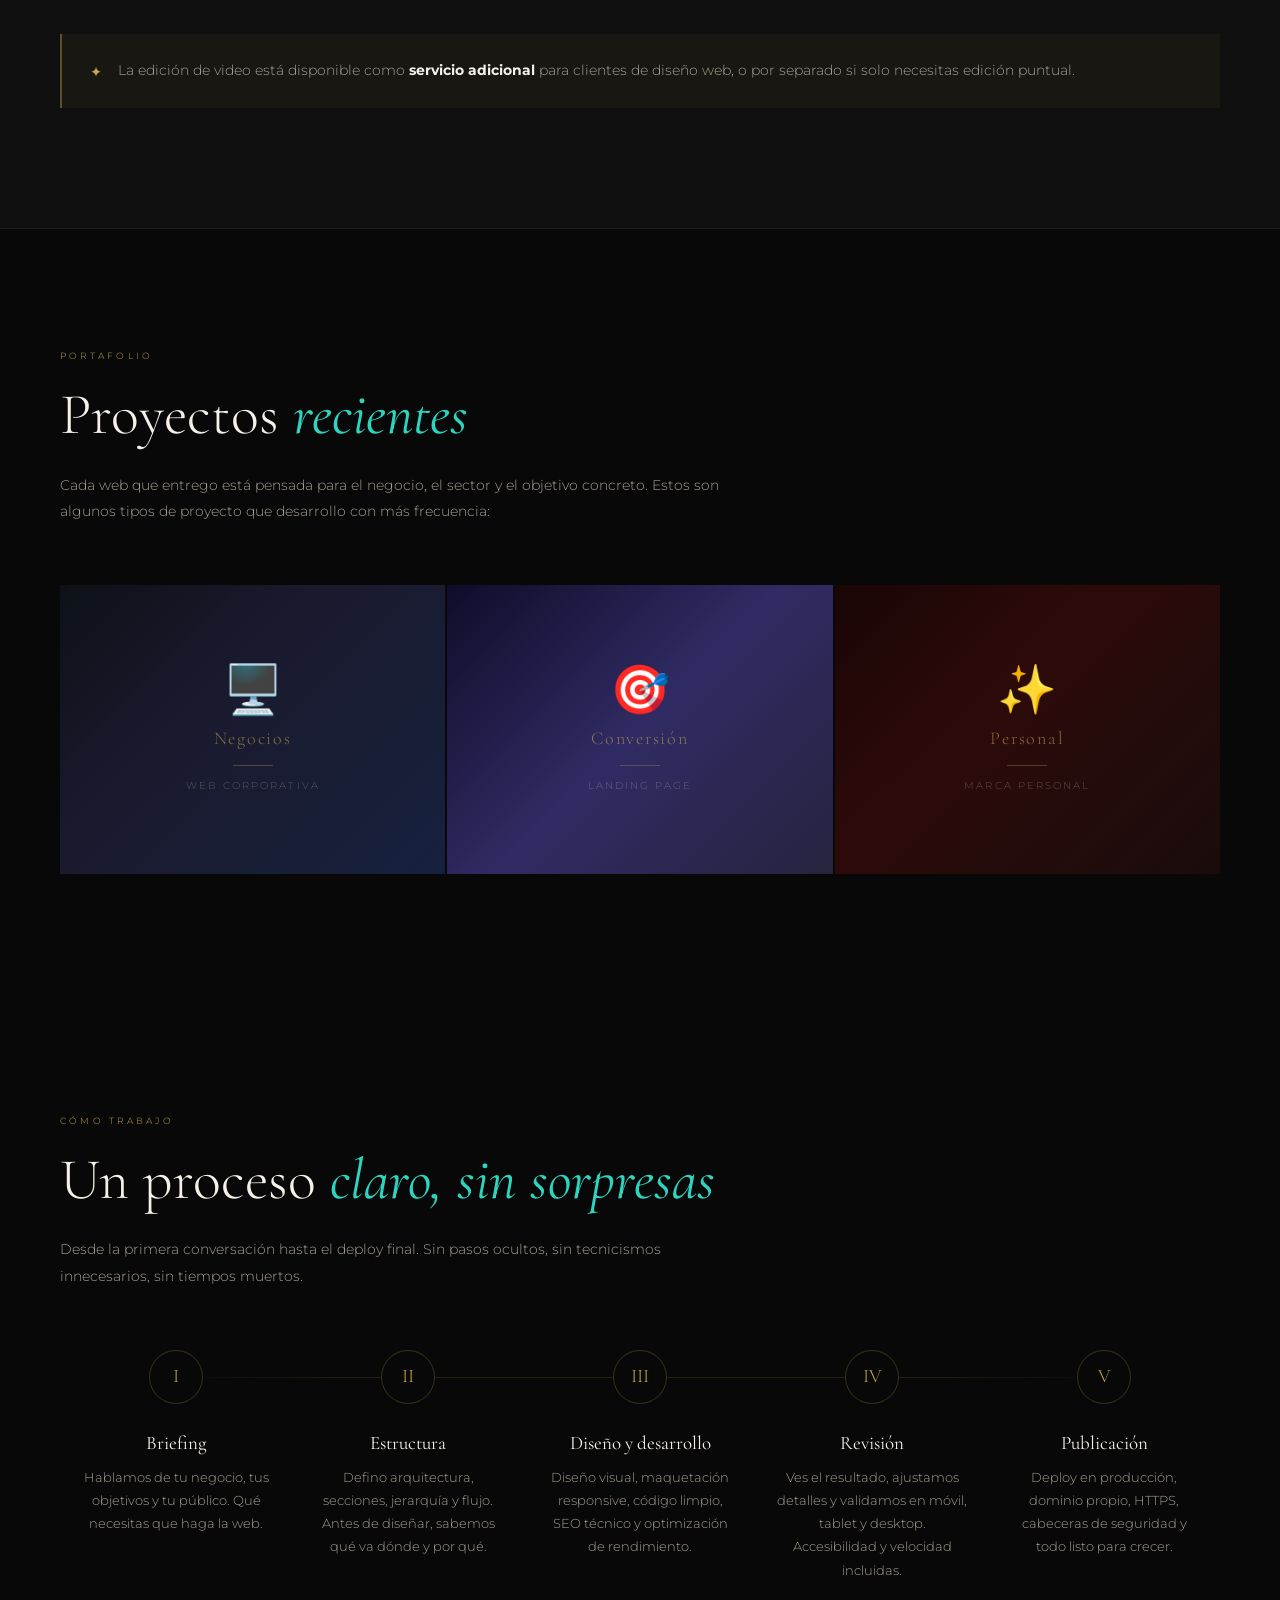
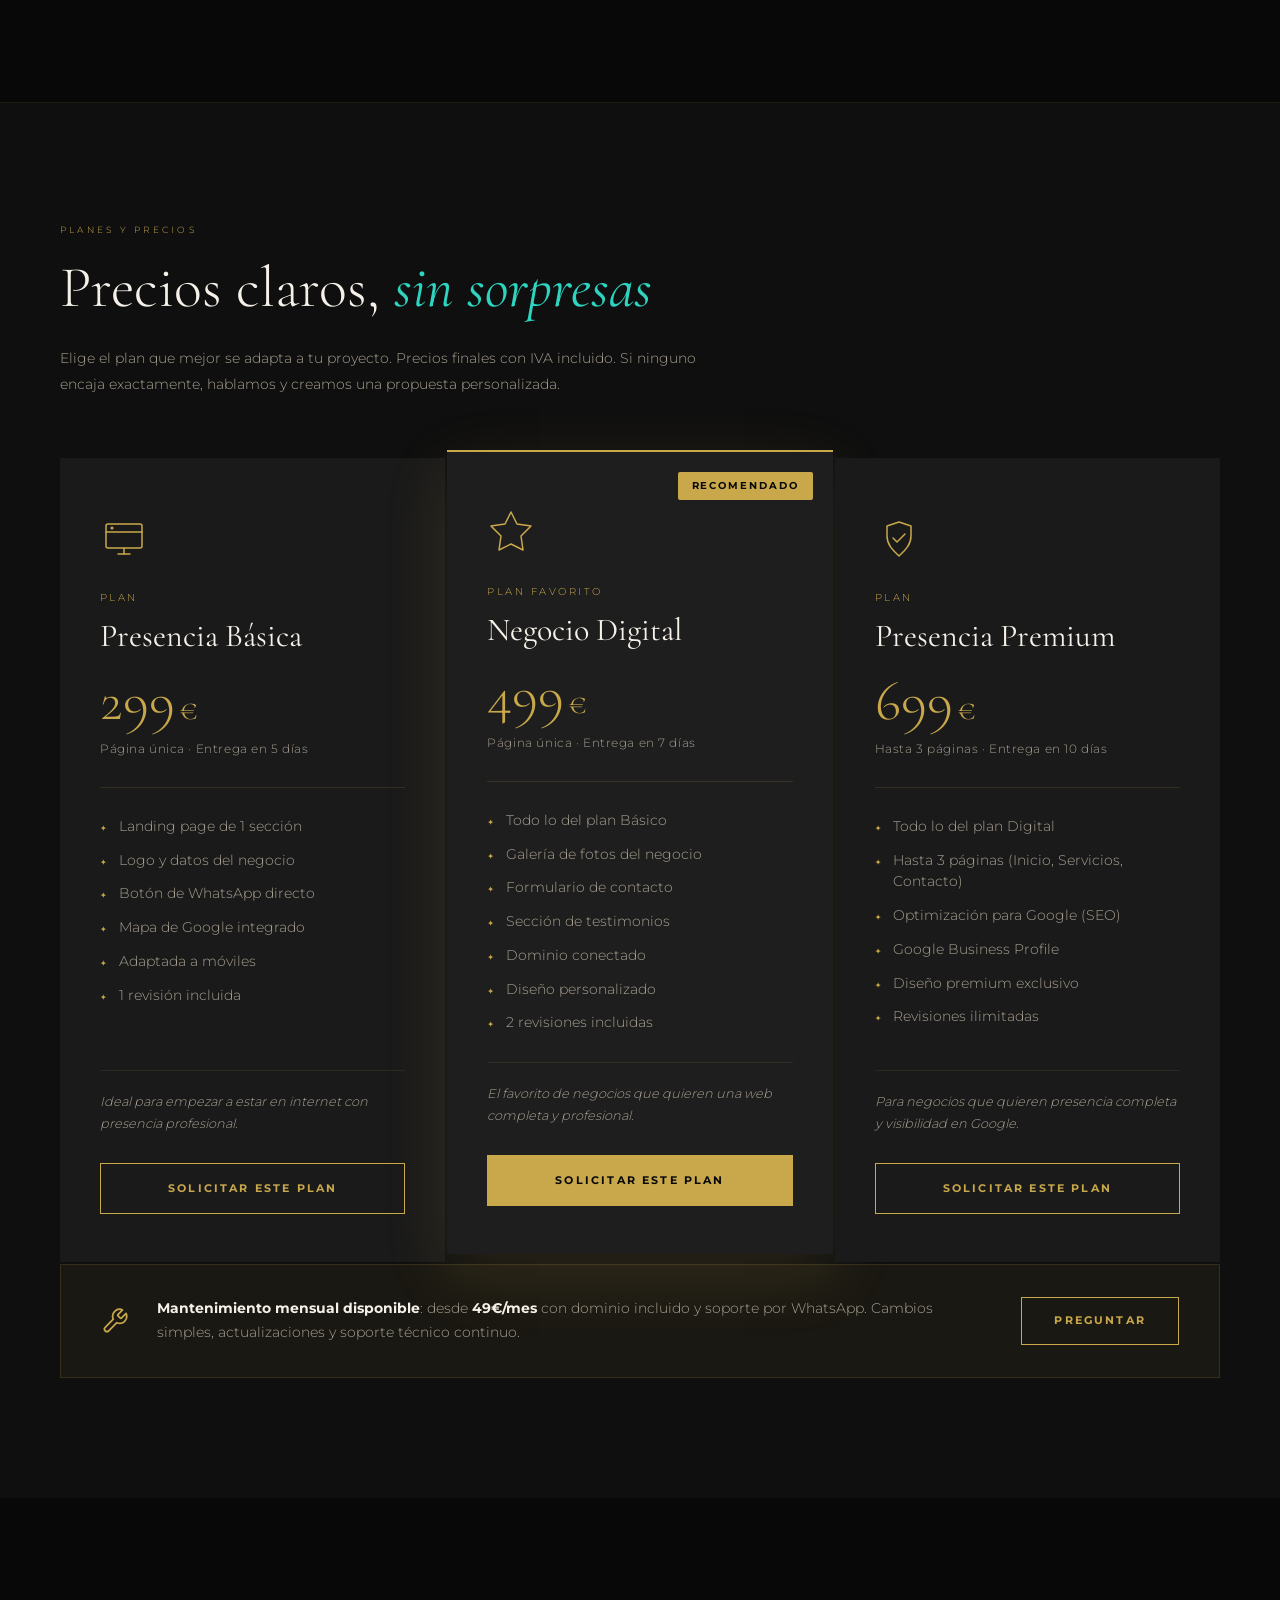
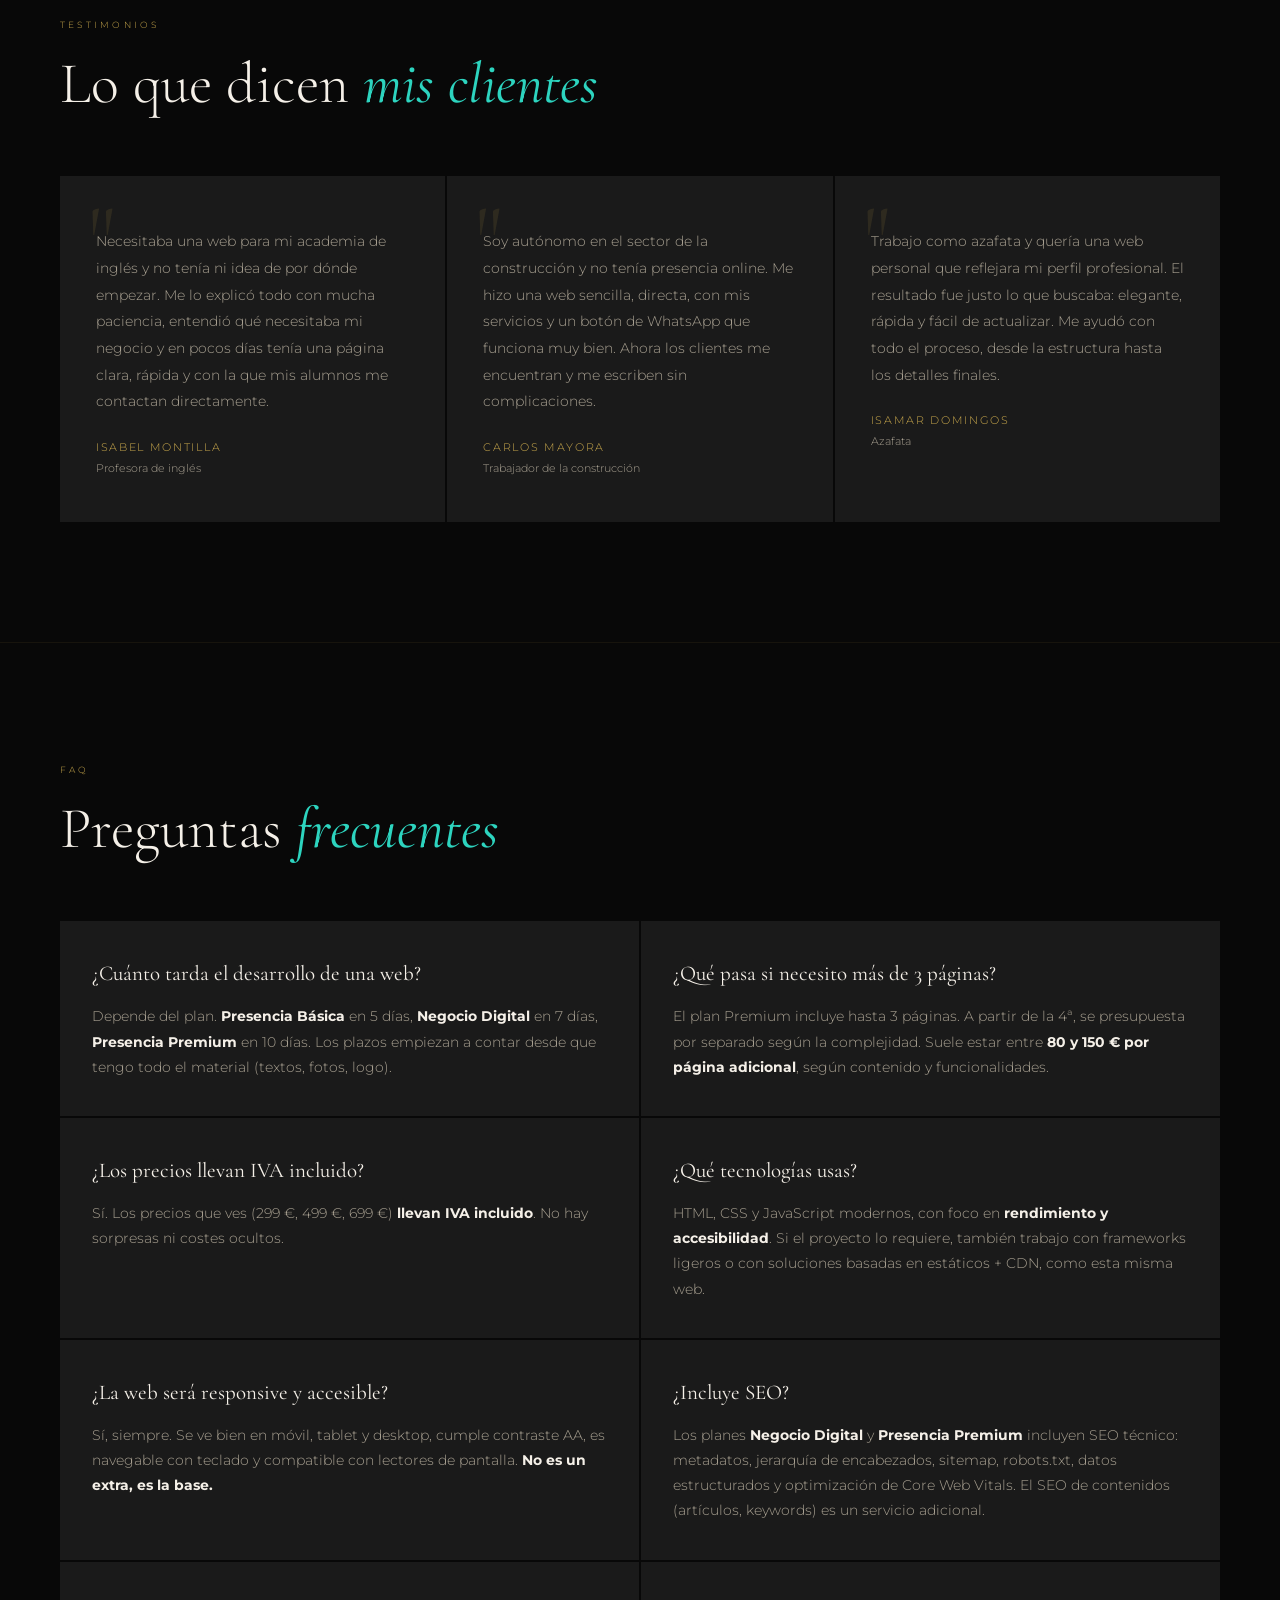
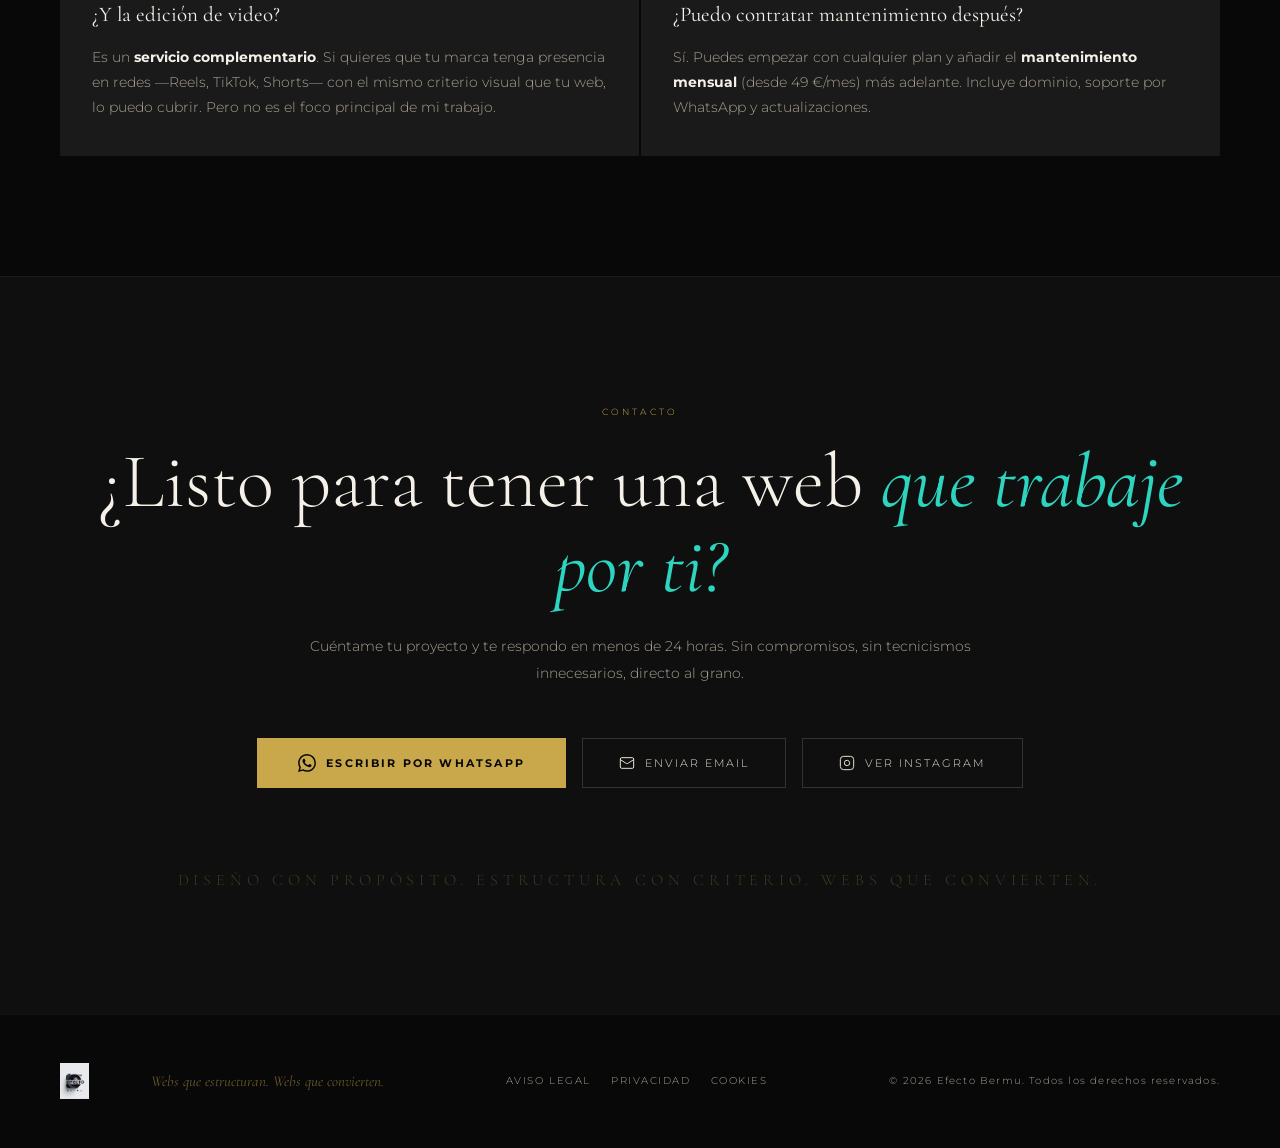
==== commit bb5c444c: "Update print statement from 'Hello' to 'Goodbye'" ====
--- a/index.html
+++ b/index.html
@@ -489,19 +489,19 @@
     </div>
     <div class="testi-grid">
       <div class="testi reveal reveal-d1">
-        <p class="testi-text">Necesitaba una web que explicara mi negocio sin rodeos. La estructura que me propuso fue exactamente lo que faltaba: clara, rápida y con un formulario que por fin recibo leads de calidad.</p>
-        <div class="testi-author">Carlos R.</div>
-        <div class="testi-role">Negocio local · Servicios</div>
+        <p class="testi-text">Necesitaba una web para mi academia de inglés y no tenía ni idea de por dónde empezar. Me lo explicó todo con mucha paciencia, entendió qué necesitaba mi negocio y en pocos días tenía una página clara, rápida y con la que mis alumnos me contactan directamente.</p>
+        <div class="testi-author">Isabel Montilla</div>
+        <div class="testi-role">Profesora de inglés</div>
       </div>
       <div class="testi reveal reveal-d2">
-        <p class="testi-text">Mi marca personal por fin tiene una web a la altura. Diseño cuidado, carga instantánea y todo el contenido bien organizado. Se nota que hay criterio detrás.</p>
-        <div class="testi-author">Laura M.</div>
-        <div class="testi-role">Creadora y consultora</div>
+        <p class="testi-text">Soy autónomo en el sector de la construcción y no tenía presencia online. Me hizo una web sencilla, directa, con mis servicios y un botón de WhatsApp que funciona muy bien. Ahora los clientes me encuentran y me escriben sin complicaciones.</p>
+        <div class="testi-author">Carlos Mayora</div>
+        <div class="testi-role">Trabajador de la construcción</div>
       </div>
       <div class="testi reveal reveal-d3">
-        <p class="testi-text">Trabajar con él fue muy fácil: entendió el proyecto rápido, me propuso la estructura antes de ponerse a diseñar y cumplió plazos. La web va rapidísima y el SEO está impecable.</p>
-        <div class="testi-author">Ana V.</div>
-        <div class="testi-role">Proyecto digital</div>
+        <p class="testi-text">Trabajo como azafata y quería una web personal que reflejara mi perfil profesional. El resultado fue justo lo que buscaba: elegante, rápida y fácil de actualizar. Me ayudó con todo el proceso, desde la estructura hasta los detalles finales.</p>
+        <div class="testi-author">Isamar Domingos</div>
+        <div class="testi-role">Azafata</div>
       </div>
     </div>
   </div>
